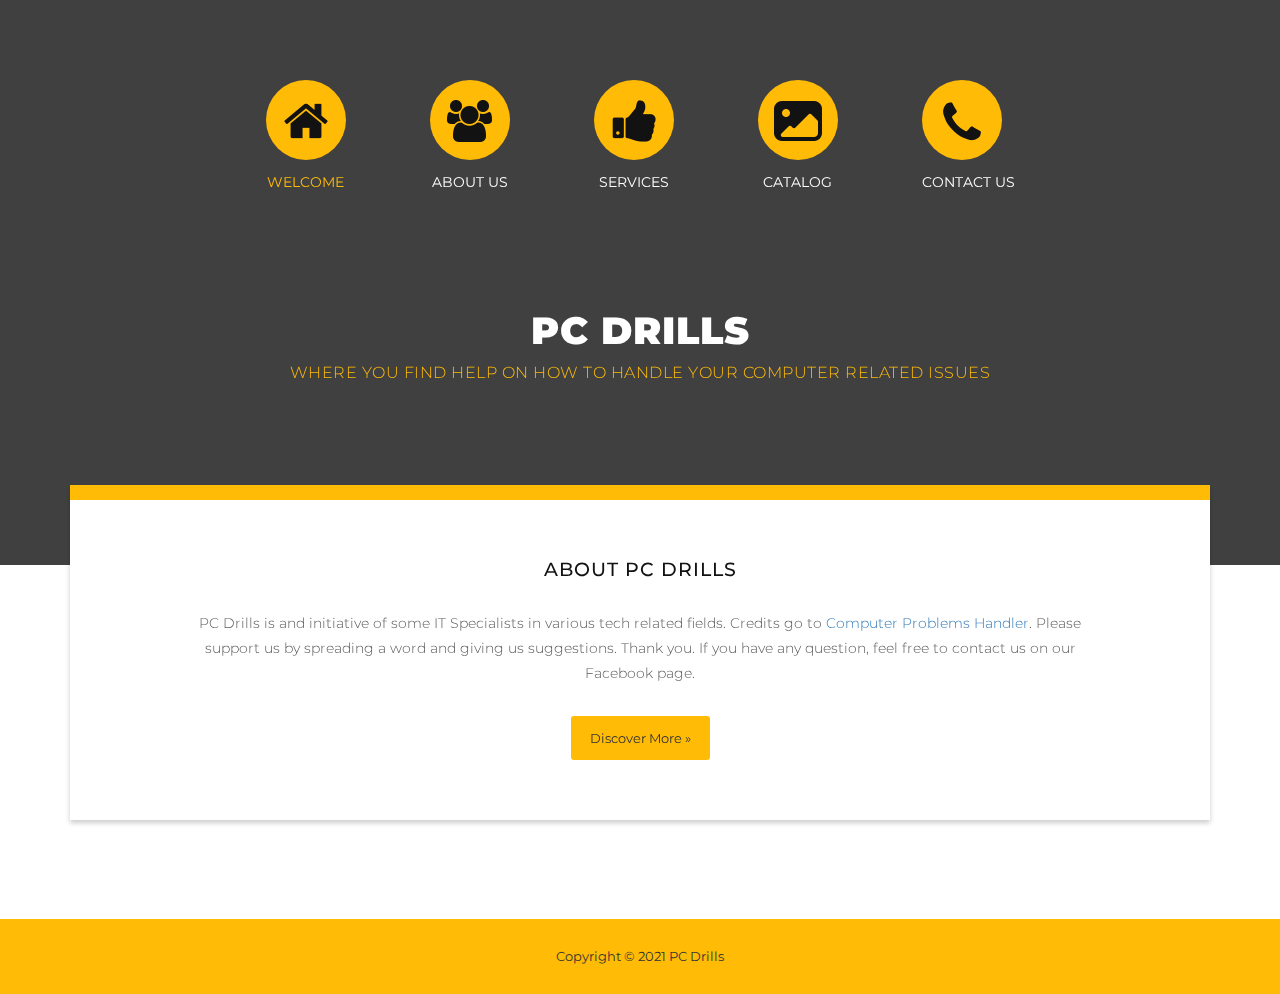
==== index.html @ f766d8f6 "Update index.html" ====
<!doctype html>
<!--[if lt IE 7]>      <html class="no-js lt-ie9 lt-ie8 lt-ie7" lang=""> <![endif]-->
<!--[if IE 7]>         <html class="no-js lt-ie9 lt-ie8" lang=""> <![endif]-->
<!--[if IE 8]>         <html class="no-js lt-ie9" lang=""> <![endif]-->
<!--[if gt IE 8]><!--> <html class="no-js" lang=""> <!--<![endif]-->
    <head>
        <meta charset="utf-8">
        <meta http-equiv="X-UA-Compatible" content="IE=edge,chrome=1">
        <title>PC Drills</title>
<!--
Newline Template
https://templatemo.com/tm-503-newline
-->
        <meta name="description" content="">
        <meta name="viewport" content="width=device-width, initial-scale=1">

        <!--Added meta tags for social media-->
        <meta propert="og:title" content="Handle your computer problems with ease">
        <meta property="og:url" content="http://www.pcdrills.xyz">
        <meta property="og:type" content="website">
        <meta property="og:description" content="Where you find help on how to handle your computer related issues">
        <meta property="og:image" content="http://www.pcdrills.github.io/img/logo"> 


        <link rel="apple-touch-icon" href="apple-touch-icon.png">

        <link rel="stylesheet" href="css/bootstrap.min.css">
        <link rel="stylesheet" href="css/bootstrap-theme.min.css">
        <link rel="stylesheet" href="css/fontAwesome.css">
        <link rel="stylesheet" href="css/templatemo-style.css">

        <link href="https://fonts.googleapis.com/css?family=Montserrat:100,200,300,400,500,600,700,800,900" rel="stylesheet">

        <script src="js/vendor/modernizr-2.8.3-respond-1.4.2.min.js"></script>
    </head>
    <body>

        <div class="overlay"></div>
        <section class="top-part">
          <video controls autoplay loop>
            <source src="videos/video.mp4" type="video/mp4">
            <source src="videos/video.ogg" type="video/ogg">
          Your browser does not support the video tag.
          </video>
        </section>
        
        <section class="cd-hero">

          <div class="cd-slider-nav">
            <nav>
              <span class="cd-marker item-1"></span>
              <ul>
                <li class="selected"><a href="#0"><div class="image-icon"><img src="img/home-icon.png"></div><h6>Welcome</h6></a></li>
                <li><a href="#0"><div class="image-icon"><img src="img/about-icon.png"></div><h6>About Us</h6></a></li>
                <li><a href="#0"><div class="image-icon"><img src="img/featured-icon.png"></div><h6>Services</h6></a></li>
                <li><a href="#0"><div class="image-icon"><img src="img/projects-icon.png"></div><h6>Catalog</h6></a></li>
                <li><a href="#0"><div class="image-icon"><img src="img/contact-icon.png"></div><h6>Contact Us</h6></a></li>
              </ul>
            </nav> 
          </div> <!-- .cd-slider-nav -->

          <ul class="cd-hero-slider">

            <li class="selected">
              <div class="heading">
                <h1>PC Drills</h1>
                <span>Where you find help on how to handle your Computer related issues</span>
              </div>
              <div class="cd-full-width first-slide">
                <div class="container">
                  <div class="row">
                        <!--  <div class="col-md-4 center-image">
                            <img src="img/pcdrills-logo.png">
                          </div>-->
                    <div class="col-md-12">
                      <div class="content first-content">
                        
                        <h4>About PC Drills</h4>
                        <p>PC Drills is and initiative of some IT Specialists in various tech related fields. Credits go to <a href="https://facebook.com/groups/computerproblemshandler" target="_blank">Computer Problems Handler</a>. Please support us by spreading a word and giving us suggestions. Thank you. If you have any question, feel free to contact us on our Facebook page. </p>
                        <div class="primary-button">
                          <a href="https://facebook.com/pcdrillsofficial" target="_blank">Discover More &raquo;</a>
                        </div>
                      </div>
                    </div>
                  </div>                  
                </div>
              </div>
            </li>

            <li>
              <div class="heading">
                <h1>About Us</h1>
                <span>Get More Info About Our Agency</span> 
              </div>
              <div class="cd-half-width second-slide">   
                <div class="container">
                  <div class="row">
                    <div class="col-md-12">
                      <div class="content second-content">
                        <div class="row">
                          <div class="col-md-7 left-image">
                            <img src="img/left-about-image.jpg">
                          </div>
                          <div class="col-md-5">
                            <div class="right-about-text">
                              <h4>Who we are?</h4>
                              <p>PC Drills is a group of computer engineers, with various levels of competence, ready to deliver to your IT services, right at your door steps. You don't have to travel or move out just to get your computer repaired. You don't have to wait days because you devices aren't permitting you to work normally. At PC Drills, That's not more something you should worry about. You leave it to us.</p>
                              <div class="primary-button">
                                <a href="#">Discover More</a>
                              </div>
                            </div>
                          </div>
                        </div>
                        <div class="row">
                          <div class="col-md-7">
                            <div class="left-about-text">
                              <h4>What we do?</h4>
                              <p>We deliver IT services to you at your door steps. Order a maintenance service just as you order an item on an e-commerce site. As simple as that. All you have to do is get in touch. </p>
                              <p>We deliver services through the country, at your Home, Office, School, Resturants, etc</p>
                              <div class="primary-button">
                                <a href="#">Discover More</a>
                              </div>
                            </div>
                          </div>
                          <div class="col-md-5 right-image">
                            <img src="img/right-about-image.jpg">
                          </div>
                        </div>
                      </div>
                    </div>
                  </div>                  
                </div>
              </div>
            </li>

            <li>
              <div class="heading">
                <h1>Services</h1>
                <span>We handle new issues every week</span> 
              </div>
              <div class="cd-half-width third-slide">
                <div class="container">
                  <div class="row">
                    <div class="col-md-12">
                      <div class="content third-content">
                        <div class="row">
                          <div class="col-md-7 left-image">
                            <img src="img/left-feature-image.png">
                          </div>
                          <div class="col-md-5">
                            <div class="right-feature-text">
                              <h4>Featured Services: <em>PC Drills</em></h4>
                              <p>Here are some of the main services we offer.</p>
                              <div class="feature-list">
                                <ul>
                                  <p>- Computer Maintenance</p>
                                  <p>- Printer maintenance</p>
                                  <p>- Data Recovery</p>
                                  <p>- Networking</p>
                                  <p>- IT Consulting</p>
                                </ul>
                              </div>
                              <div class="primary-button">
                                <a href="#">Discover More &raquo;</a>
                              </div>
                            </div>
                          </div>
                        </div>
                             
                      </div>
                    </div>
                  </div> 
                </div>
                  
                   <!--Services under the featured services slide-->
                          <div class="container ">
                            <div class="row">
                              <div class="col-md-12">
                                <div class="thumbnail col-md-4">
                                  <a href="img/services/pc-setup.jpg" data-lightbox="image-2">
                                    <img src="img/services/pc-setup.jpg" alt="" sizes="" srcset="" class="img-responsive">
                                  </a>
                                  <div class="caption">
                                    <h2>PC SETUP</h2>
                                    <p>With PC Drills, we do more than just plug in your computer, a PC Drills tch will setup your new system so you can start off your new computer with efficiency and security. Our PC Drills techs can run all necessary updates, set up free antivirus software, create accounts, and give you a personal tour of your operating system...[-]</p>
                                  </div>
                                </div>
                                <div class="thumbnail col-md-4">
                                    <a href="img/services/data-transfer.jpg" data-lightbox="image-2">
                                      <img src="img/services/data-transfer.jpg" alt="" srcset="" class="img-responsive">
                                    </a>
                                    <div class="caption">
                                      <h2>DATA TRANSFER</h2>
                                      <p>Moving to a new PC or Mac is an exciting time but your documents, music and pictures won't magically appear on your new system. Don't worry PC Drills can transfer your existing files from your old computer with a still working hard drive. At this point, we can help organize your files in their correct corresponding locations...[-]</p>
                                    </div>
                                </div>
                                <div class="thumbnail col-md-4">
                                  <a href="img/services/software-installation.jpg" data-lightbox="image-2">
                                    <img src="img/services/software-installation.jpg" alt="" class="img-responsive">
                                  </a>
                                  <div class="caption">
                                    <h2>SOFTWARE INSTALLATION</h2>
                                    <p>PC Drills can upgrade your existing Operating System or install a fresh new copy, we can also install, and configure your favourite applications and make sure to import your settings from previous versions if needed...[-]</p>
                                  </div>
                                </div>
                                </div>
                                <div class="col-md-12">
                                <div class="thumbnail col-md-4">
                                  <a href="img/services/troubleshooting.jpg" data-lightbox="image-2">
                                    <img src="img/services/troubleshooting.jpg" alt="" class="img-responsive">
                                  </a>
                                  <div class="caption">
                                    <h2>TROUBLESHOOTING</h2>
                                    <p>Are you receiving Hardware or Software errors? Does you Operating System not boot up? PC Drills can Troubleshoot and diagnose you system's problems and have you back to normal in no time from the comfort of your home or office...[-]</p>
                                  </div>
                                </div>
                                <div class="thumbnail col-md-4">
                                  <a href="img/services/wireless-networ-setup.jpg" data-lightbox="image-2">
                                    <img src="img/services/wireless-networ-setup.jpg" alt="" class="img-responsive">
                                  </a>
                                  <div class="caption">
                                    <h2>WIRELESS NETWORK SETUP</h2>
                                    <p>PC Drills offers a verity of Network Solutions including Wireless Network Setups for your home and Wired Network Setups for small to medium-sized companies. We also offer emergency service prices just in case your Network goes down in the middle of your workday...[-]</p>
                                  </div>
                                </div>
                                <div class="thumbnail col-md-4">
                                  <a href="img/services/installation and upgrades.jpg" data-lightbox="image-2">
                                    <img src="img/services/installation and upgrades.jpg" alt="" class="img-responsive">
                                  </a>
                                  <div class="caption">
                                    <h2>INSTALLATION AND UPGRADES</h2>
                                    <p>Upgrading your existing computer's hardware can increase performance and even extend the life of your system. If you are experiencing slow application use, upgrading your system memory could allow you the multitasking power you've been looking for...[-]</p>
                                  </div>
                                </div>
                                
                              </div>
                            </div>
                          </div>
<!--
                          <div class="container cd-half-width">
                            <div class="row">
                                  <div class="col-md-12">
                                    <div class="row well">
                                      <div class="col-md-4 project-item well">
                                        <a href="img/services/pc-setup.jpg" data-lightbox="image-2"><img src="img/services/pc-setup.jpg" alt="" sizes="" srcset="" class="img-responsive"></a>
                                      </div>
                                      <div class="col-md-4 project-item well">
                                        <a href="img/services/data-transfer.jpg" data-lightbox="image-2"><img src="img/services/data-transfer.jpg" alt="" srcset="" class="img-responsive"></a>
                                      </div>
                                      <div class="col-md-4 project-item well">
                                        <a href="img/services/software-installation.jpg" data-lightbox="image-2"><img src="img/services/software-installation.jpg" alt="" class="img-responsive"></a>
                                      </div>
                                    </div>
                                  </div>
                            </div>
                          </div>
-->
                              <!--End of Services under the featured services slide-->
                
              </div>
            </li>

            <li>
              <div class="heading">
                <h1>Photos</h1>
                <span>Here you can see rather than read</span> 
              </div>
              <div class="cd-half-width fourth-slide">
                <div class="container">
                  <div class="row">
                    <div class="col-md-12">
                      <div class="content fourth-content">
                        <div class="row">
                          <div class="col-md-3 project-item">
                            <a href="img/service-photos/lenovo-thinkbook-on-repair-without-hdd.jpg" data-lightbox="image-1"><img src="img/service-photos/lenovo-thinkbook-on-repair-without-hdd.jpg"></a>
                          </div>
                          <div class="col-md-3 project-item">
                            <a href="img/service-photos/lenovo-thinkbook-on-repair-with-hdd.jpg" data-lightbox="image-1"><img src="img/service-photos/lenovo-thinkbook-on-repair-with-hdd.jpg"></a>
                          </div>
                          <div class="col-md-3 project-item">
                            <a href="img/service-photos/lenovo-thinkbook-after-repair.jpg" data-lightbox="image-1"><img src="img/service-photos/lenovo-thinkbook-after-repair.jpg"></a>
                          </div>
                          <div class="col-md-3 project-item">
                            <a href="img/service-photos/ram-1.jpg" data-lightbox="image-1"><img src="img/service-photos/ram-1.jpg"></a>
                          </div>
                          <div class="col-md-3 project-item">
                            <a href="img/service-photos/bios-update-1.jpg" data-lightbox="image-1"><img src="img/service-photos/bios-update-1.jpg"></a>
                          </div>
                          <div class="col-md-3 project-item">
                            <a href="img/service-photos/system-hardware-check.jpg" data-lightbox="image-1"><img src="img/service-photos/system-hardware-check.jpg"></a>
                          </div>
                          <div class="col-md-3 project-item">
                            <a href="img/service-photos/windows-installation-1.jpg" data-lightbox="image-1"><img src="img/service-photos/windows-installation-1.jpg"></a>
                          </div>
                          <div class="col-md-3 project-item">
                            <a href="img/service-photos/screen-test-1.jpg" data-lightbox="image-1"><img src="img/service-photos/screen-test-1.jpg"></a>
                          </div>
                        </div>
                      </div>
                    </div>
                  </div>                  
                </div>
              </div>
            </li>

            <li>
              <div class="heading">
                <h1>Contact us</h1>
                <span>You'll be responded within 48 hrs</span> 
              </div>
              <div class="cd-half-width fivth-slide">
                <div class="container">
                  <div class="row">
                    <div class="col-md-12">
                      <div class="content fivth-content">
                        <div class="row">
                          <div class="col-md-4">
                            <div class="left-info">
                              <p>To contact us, all you have to do is use any one of the convenient media you can. We do our best to respond promptly.
                              <p>We deliver services through out the country, for foreign places, we can only offer remote help</p>
                              <br><br>
                              <em>Douala<br>CMR</em>
                              <p>Get in touch -></p>
                              </p>
                              <ul class="social-icons">
                                <i><a href="https://facebook.com/pcdrillsofficial"><i class="fa fa-facebook"></i></a></i>
                                <i><a href="https://twitter.com/pc_drills"><i class="fa fa-twitter"></i></a></i>
                                <i><a href="https://youtube.com/c/pcdrills"><i class="fa fa-youtube"></i></a></i>
                                <i><a href="https://wa.me/237690782562"><i class="fa fa-whatsapp"></i></a></i>
                                
                                <!--<i><a href="#"><i class="fa fa-linkedin"></i></a></i>
                                <i><a href="#"><i class="fa fa-rss"></i></a></i>
                                <i><a href="#"><i class="fa fa-behance"></i></a></i>-->
                              </ul>
                            </div>
                          </div>
                          <div class="col-md-8">
                            <div class="row">
                              <form id="contact" action="http://107.173.159.178/sendmail.php" method="post">
                                <div class="col-md-6">
                                  <fieldset>
                                    <input name="name" type="text" class="form-control" id="name" placeholder="Your Name" required="">
                                  </fieldset>
                                </div>
                                <div class="col-md-6">
                                  <fieldset>
                                    <input name="email" type="email" class="form-control" id="email" placeholder="Email" required="">
                                  </fieldset>
                                </div>
                                <div class="col-md-12">
                                  <fieldset>
                                    <textarea name="message" rows="6" class="form-control" id="message" placeholder="Message" required=""></textarea>
                                  </fieldset>
                                </div>
                                <div class="col-md-12">
                                  <fieldset>
                                    <button type="submit" id="form-submit" class="btn">Send Message</button>
                                  </fieldset>
                                </div>
                              </form>
                            </div>
                          </div>
                        </div>
                      </div>
                    </div>
                  </div>                  
                </div>
              </div>
            </li>
          </ul> <!-- .cd-hero-slider -->
        </section> <!-- .cd-hero -->


        <footer>
          <p>Copyright &copy; 2021 PC Drills
                                
        <!--	| Designed by <em>Template Mo</em></p>-->
        </footer>
    
        <script src="//ajax.googleapis.com/ajax/libs/jquery/1.11.2/jquery.min.js"></script>
        <script>window.jQuery || document.write('<script src="js/vendor/jquery-1.11.2.min.js"><\/script>')</script>

        <script src="js/vendor/bootstrap.min.js"></script>
        <script src="js/plugins.js"></script>
        <script src="js/main.js"></script>

    </body>
</html>
---- css/templatemo-style.css ----
/* 

Newline Template

https://templatemo.com/tm-503-newline

*/

body {
	font-family: 'Montserrat', sans-serif;
}

p {
  font-size: 14px;
  color: #5a5a5a;
  font-weight: 300;
  line-height: 25px;
}

video { 
    position: fixed;
    top: 50%;
    left: 50%;
    min-width: 100%;
    min-height: 100%;
    width: auto;
    height: auto;
    z-index: -100;
    transform: translateX(-50%) translateY(-50%);
    background-size: cover;
    transition: 1s opacity;
}

video::-webkit-media-controls {
    display:none !important;
}

.overlay {
  position: absolute;
  top: 0;
  left: 0;
  width: 100%;
  height: 100%;
  z-index: 1;
  background-color: rgba(0,0,0,0.75); /*dim the background*/
}

.primary-button a {
  display: inline-block;
  background-color: #ffbb05;
  color: #343434;
  font-size: 13px;
  padding: 12px 18px;
  border-radius: 3px;
  text-decoration: none;
  border: 1px solid transparent;
}

.primary-button a:hover {
  background-color: transparent;
  border: 1px solid #ffbb05;
  -moz-transition: all 0.2s linear;
  -o-transition: all 0.2s linear;
  -webkit-transition: all 0.2s linear;
}

.cd-hero {
  z-index: 2;
  position: relative;
  -webkit-font-smoothing: antialiased;
  -moz-osx-font-smoothing: grayscale;
}

.cd-hero-slider {
  position: relative;
  overflow: hidden;
  margin: 0;
  padding: 0;
  list-style: none;
}
.cd-hero-slider li {
  position: absolute;
  top: 0;
  left: 0;
  width: 100%;
  -webkit-transform: translateX(100%);
  -moz-transform: translateX(100%);
  -ms-transform: translateX(100%);
  -o-transform: translateX(100%);
  transform: translateX(100%);
}
.cd-hero-slider li.selected {
  /* this is the visible slide */
  position: relative;
  -webkit-transform: translateX(0);
  -moz-transform: translateX(0);
  -ms-transform: translateX(0);
  -o-transform: translateX(0);
  transform: translateX(0);
}
.cd-hero-slider li.move-left {
  /* slide hidden on the left */
  -webkit-transform: translateX(-100%);
  -moz-transform: translateX(-100%);
  -ms-transform: translateX(-100%);
  -o-transform: translateX(-100%);
  transform: translateX(-100%);
}
.cd-hero-slider li.is-moving, .cd-hero-slider li.selected {
  /* the is-moving class is assigned to the slide which is moving outside the viewport */
  -webkit-transition: -webkit-transform 0.5s;
  -moz-transition: -moz-transform 0.5s;
  transition: transform 0.5s;
}
@media only screen and (min-width: 768px) {
  .cd-hero-slider {
  }
}
@media only screen and (min-width: 1170px) {
  .cd-hero-slider {
  }
}

.cd-slider-nav {
  text-align: center;
}

.cd-slider-nav ul {
  padding: 0;
  margin: 0;
}

.cd-slider-nav ul li {
  display: inline-block;
  margin: 80px 40px;
}

.cd-slider-nav ul li a {
  text-decoration: none;
}

.cd-slider-nav ul li h6 {
  font-size: 14px;
  text-transform: uppercase;
  text-align: center;
  font-weight: 400;
  color: #fff;
  margin-top: 15px;
}

.cd-slider-nav ul .selected h6 {
  color: #ffbb05;
  text-decoration: none;
}

.cd-slider-nav .image-icon {
  margin: 0 auto;
  margin-bottom: 15px;
  display: block;
  width: 80px;
  height: 80px;
  line-height: 80px;
  border-radius: 50%;
  text-align: center;
  margin: 0px;
  padding: 0px;
  background-color: #ffbb05;
}

.cd-slider-nav .image-icon:hover {
  background-color: #fff;
  -moz-transition: all 0.2s linear;
  -o-transition: all 0.2s linear;
  -webkit-transition: all 0.2s linear;
}

.content {
  margin-bottom: 100px;
  margin-top: -80px;
  background-color: #fff;
  border-top: 15px solid #ffbb05;
  box-shadow: 0px 3px 5px rgba(0, 0, 0, 0.2);
}


/*
=====================
----- TOP PART ------
=====================
*/

.top-part img {
  width: 100%;
  background-size: cover;
  position: absolute;
  overflow: hidden;
  top:0;
  left: 0;
}


/*
=======================
----- FIRST SLIDE -----
=======================
*/

.first-slide {
  text-align: center;
}

.first-slide {
  background-color: #fff;
  width: 100%;
}

.heading {
  text-align: center;
  margin-bottom: 180px;
}

.heading h1 {
  margin-top: 30px;
  font-size: 38px;
  text-transform: uppercase;
  color: #fff;
  font-weight: 900;
  letter-spacing: 1px;
}

.heading span {
  font-size: 16px;
  text-transform: uppercase;
  color: #ffbb05;
  font-weight: 300;
  letter-spacing: 0.5px;
}

.first-content h4 {
  font-size: 19px;
  text-transform: uppercase;
  color: #121212;
  letter-spacing: 1px;
  margin-top: 0px;
  margin-bottom: 30px;
}

.first-content {
  padding: 60px 0px;
}

.first-content p {
  margin: 0px 120px;
}

.first-content .primary-button {
  margin-top: 30px;
}



/*
=======================
----- SECOND SLIDE ----
=======================
*/

.second-slide {
  text-align: center;
  background-color: #fff;
  width: 100%;
}

.second-slide .heading h1 {
  margin-top: 30px;
  font-size: 38px;
  text-transform: uppercase;
  color: #fff;
  font-weight: 900;
  letter-spacing: 1px;
}

.second-slide .heading span {
  font-size: 16px;
  text-transform: uppercase;
  color: #ffbb05;
  font-weight: 300;
  letter-spacing: 0.5px;
}

.second-slide img {
  width: 100%;
  overflow: hidden;
}

.second-slide .left-image {
  padding-right: 0px!important;
}

.second-slide .right-image {
  padding-left: 0px!important;
}

.second-slide .right-about-text {
  text-align: left;
  margin-left: 15px;
  margin-right: 30px;
}

.second-slide .right-about-text h4 {
  font-size: 19px;
  color: #121212;
  text-transform: uppercase;
  letter-spacing: 1px;
  margin-top: 30px;
  margin-bottom: 25px;
}

.second-slide .right-about-text .primary-button {
  margin-top: 25px;
}

.second-slide .left-about-text {
  text-align: left;
  margin-left: 15px;
  margin-left: 30px;
}

.second-slide .left-about-text h4 {
  font-size: 19px;
  color: #121212;
  text-transform: uppercase;
  letter-spacing: 1px;
  margin-top: 30px;
  margin-bottom: 25px;
}

.second-slide .left-about-text .primary-button {
  margin-top: 25px;
}



/*
=======================
----- THIRD SLIDE -----
=======================
*/

.third-slide {
  text-align: center;
  background-color: #fff;
  width: 100%;
}

.third-slide .heading h1 {
  margin-top: 30px;
  font-size: 38px;
  text-transform: uppercase;
  color: #fff;
  font-weight: 900;
  letter-spacing: 1px;
}

.third-slide .heading span {
  font-size: 16px;
  text-transform: uppercase;
  color: #ffbb05;
  font-weight: 300;
  letter-spacing: 0.5px;
}

.third-slide .feature-list ul {
  padding: 0;
  margin: 0;
}

.third-slide .feature-list ul li {
  display: block;
}

.third-content {
  padding: 30px;
}

.third-content .left-image img {
  width: 100%;
  overflow: hidden;
}

.third-content .right-feature-text h4 {
  font-size: 19px;
  color: #121212;
  text-transform: uppercase;
  letter-spacing: 1px;
  margin-top: 30px;
  margin-bottom: 30px;
}

.third-content .right-feature-text h4 em {
  font-style: normal;
  font-weight: 700;
  color: #ffbb05;
}

.third-content .feature-list {
  margin-top: 20px;
}

.third-content .feature-list p {
  font-weight: 400;
}

.third-content .right-feature-text {
  text-align: left;
  margin: 0px 15px 0px 15px;
}

.third-content .right-feature-text .primary-button {
  margin-top: 30px;
}


/*
=======================
----- FOURTH SLIDE ----
=======================
*/

.fourth-slide {
  text-align: center;
  background-color: #fff;
  width: 100%;
}

.fourth-slide .heading h1 {
  margin-top: 30px;
  font-size: 38px;
  text-transform: uppercase;
  color: #fff;
  font-weight: 900;
  letter-spacing: 1px;
}

.fourth-slide .heading span {
  font-size: 16px;
  text-transform: uppercase;
  color: #ffbb05;
  font-weight: 300;
  letter-spacing: 0.5px;
}

.fourth-content {
  padding: 15px 30px;
}

.fourth-content .project-item {
  margin: 15px 0px;
}

.fourth-content img {
  width: 100%;
  overflow: hidden;
}


/*
=======================
----- FOURTH SLIDE ----
=======================
*/

.fivth-slide {
  text-align: center;
  background-color: #fff;
  width: 100%;
}

.fivth-slide .heading h1 {
  margin-top: 30px;
  font-size: 38px;
  text-transform: uppercase;
  color: #fff;
  font-weight: 900;
  letter-spacing: 1px;
}

.fivth-slide .heading span {
  font-size: 16px;
  text-transform: uppercase;
  color: #ffbb05;
  font-weight: 300;
  letter-spacing: 0.5px;
}

.fivth-content {
  padding: 30px;
  text-align: left;
}

.fivth-content .left-info em {
  font-weight: 500;
}

.fivth-content .left-info .social-icons {
  margin-top: 60px;
}

.fivth-content .left-info ul {
  padding: 0;
  margin: 0;
}

.fivth-content .left-info i {
  margin-right: 10px;
  color: #fff;
  font-size: 15px;
  width: 34px;
  height: 34px;
  background-color: #cdcdcd;
  display: inline-block;
  border-radius: 50%;
  text-align: center;
  line-height: 34px;
}

.fivth-content .left-info i:hover {
  background-color: #ffbb05;
  -moz-transition: all 0.3s linear;
  -o-transition: all 0.3s linear;
  -webkit-transition: all 0.3s linear;
}

.fivth-content input {
  margin-bottom: 20px;
  padding-left: 15px;
  max-width: 100%;
  height: 40px;
  display: inline-block;
  line-height: 40px;
  font-size: 13px;
  color: #aaa;
  background-color: #f4f4f4;
  border: none;
  outline: none;
  border-radius: 0;
  box-shadow: none;
}

.fivth-content input:focus {
  outline: none!important;
  box-shadow: none;
}

.fivth-content textarea {
  margin-bottom: 20px;
  padding-left: 15px;
  width: 100%;
  max-width: 100%;
  max-height: 180px;
  height: 140px;
  display: inline-block;
  line-height: 40px;
  font-size: 13px;
  color: #aaa;
  background-color: #f4f4f4;
  border: none;
  outline: none!important;
  border-radius: 0;
  box-shadow: none;
}

.fivth-content textarea:focus {
  outline: none!important;
  box-shadow: none;
}

.fivth-content button {
  display: inline-block;
  background-color: #ffbb05;
  color: #343434;
  font-size: 13px;
  padding: 12px 18px;
  border-radius: 3px;
  text-decoration: none;
  outline: none;
  margin-bottom: 0px;
}

.fivth-content button:hover {
  background-color: transparent;
  border: 1px solid #ffbb05;
  -moz-transition: all 0.2s linear;
  -o-transition: all 0.2s linear;
  -webkit-transition: all 0.2s linear;
}



/*
=======================
---- FOOTER STYLE -----
=======================
*/

footer {
  background-color: #ffbb05;
  position: relative;
  width: 100%;
  bottom: 0;
  z-index: 2;
  margin-top: -1px;
}

footer p {
  font-size: 13px;
  color: #343434;
  margin: 0px;
  padding: 25px 0px;
  text-align: center;
  font-weight: 400;
}

footer p em {
  font-style: normal;
  font-weight: 500;
}

footer a {
	color: #343434;
}

/*
========================================
---------- RESPONSIVE STYLE ------------
========================================
*/

@media (max-width: 850px){
  .cd-slider-nav ul li h6 {
    font-size: 13px;
    text-transform: uppercase;
    text-align: center;
    font-weight: 400;
    color: #fff;
    margin-top: 15px;
    display: none;
  }

  .cd-slider-nav .image-icon img {
    width: 25px;
  }

  .cd-slider-nav ul .selected img {
    border-bottom: 3px solid #fff;
    padding-bottom: 10px;
    -moz-transition: all 0.2s linear;
    -o-transition: all 0.2s linear;
    -webkit-transition: all 0.2s linear;
  }

  .cd-slider-nav .image-icon {
    width: 0px;
    height: 0px;
    line-height: 40px;
    margin: 0 auto;
  }

  .cd-slider-nav {
    background-color: #ffbb05;
    width: 100%;
    height: 80px;
    line-height: 80px;
    margin: 0 auto;
    text-align: center!important;
  }

  .cd-slider-nav ul {
    padding: 0;
    margin: 0;
    text-align: center!important;
  }

  .cd-slider-nav ul li {
    display: inline-block;
    margin-top: 0px;
    margin-left: 15px;
  }

  .heading h1 {
    margin-top: 60px;
    font-size: 24px;
    font-weight: 700;
    letter-spacing: 0px;
  }

  .heading span {
    font-size: 13px;
    letter-spacing: px;
  }

  .content {
    margin-bottom: 100px;
    margin-top: -100px;
    background-color: #fff;
    border-top: 15px solid #ffbb05;
    box-shadow: 0px 3px 5px rgba(0, 0, 0, 0.2);
  }

  .first-content h4 {
    margin-left: 15px;
    margin-right: 15px; 
  }

  .first-content p {
    margin: 0px 30px;
  }

  .second-slide .left-image {
    padding-right: 15px!important;
  }

  .second-slide .right-image {
    padding-left: 15px!important;
  }

  .second-slide .right-about-text {
    text-align: left;
    margin-left: 15px;
    margin-left: 30px;
  }

  .second-slide .left-about-text {
    text-align: left;
    margin-left: 0px;
    margin-left: 30px;
    margin-bottom: 30px;
  }

  .fivth-content .left-info .social-icons {
    margin-top: 30px;
    margin-bottom: 60px;
  }

}


/*
========================================
----------- LIGHT BOX STYLE ------------
========================================
*/

/* Preload images */
body:after {
  content: url(../img/close.png) url(../img/loading.gif) url(../img/prev.png) url(../img/next.png);
  display: none;
}

body.lb-disable-scrolling {
  overflow: hidden;
}

.lightboxOverlay {
  position: absolute;
  top: 0;
  left: 0;
  z-index: 9999;
  background-color: black;
  filter: progid:DXImageTransform.Microsoft.Alpha(Opacity=80);
  opacity: 0.8;
  display: none;
}

.lightbox {
  position: absolute;
  margin-top: 5%;
  left: 0;
  width: 100%;
  z-index: 10000;
  text-align: center;
  line-height: 0;
  font-weight: normal;
}

.lightbox .lb-image {
  display: block;
  height: auto;
  max-width: inherit;
  max-height: none;
  border-radius: 3px;

  /* Image border */
  border: 4px solid white;
}

.lightbox a img {
  border: none;
}

.lb-outerContainer {
  position: relative;
  *zoom: 1;
  width: 250px;
  height: 250px;
  margin: 0 auto;
  border-radius: 4px;

  /* Background color behind image.
     This is visible during transitions. */
  background-color: white;
}

.lb-outerContainer:after {
  content: "";
  display: table;
  clear: both;
}

.lb-loader {
  position: absolute;
  top: 43%;
  left: 0;
  height: 25%;
  width: 100%;
  text-align: center;
  line-height: 0;
}

.lb-cancel {
  display: block;
  width: 32px;
  height: 32px;
  margin: 0 auto;
  background: url(../img/loading.gif) no-repeat;
}

.lb-nav {
  position: absolute;
  top: 0;
  left: 0;
  height: 100%;
  width: 100%;
  z-index: 10;
}

.lb-container > .nav {
  left: 0;
}

.lb-nav a {
  outline: none;
  background-image: url('[data-uri]');
}

.lb-prev, .lb-next {
  height: 100%;
  cursor: pointer;
  display: block;
}

.lb-nav a.lb-prev {
  width: 34%;
  left: 0;
  float: left;
  background: url(../img/prev.png) left 48% no-repeat;
  filter: progid:DXImageTransform.Microsoft.Alpha(Opacity=0);
  opacity: 0;
  -webkit-transition: opacity 0.6s;
  -moz-transition: opacity 0.6s;
  -o-transition: opacity 0.6s;
  transition: opacity 0.6s;
}

.lb-nav a.lb-prev:hover {
  filter: progid:DXImageTransform.Microsoft.Alpha(Opacity=100);
  opacity: 1;
}

.lb-nav a.lb-next {
  width: 64%;
  right: 0;
  float: right;
  background: url(../img/next.png) right 48% no-repeat;
  filter: progid:DXImageTransform.Microsoft.Alpha(Opacity=0);
  opacity: 0;
  -webkit-transition: opacity 0.6s;
  -moz-transition: opacity 0.6s;
  -o-transition: opacity 0.6s;
  transition: opacity 0.6s;
}

.lb-nav a.lb-next:hover {
  filter: progid:DXImageTransform.Microsoft.Alpha(Opacity=100);
  opacity: 1;
}

.lb-dataContainer {
  margin: 0 auto;
  padding-top: 5px;
  *zoom: 1;
  width: 100%;
  -moz-border-radius-bottomleft: 4px;
  -webkit-border-bottom-left-radius: 4px;
  border-bottom-left-radius: 4px;
  -moz-border-radius-bottomright: 4px;
  -webkit-border-bottom-right-radius: 4px;
  border-bottom-right-radius: 4px;
}

.lb-dataContainer:after {
  content: "";
  display: table;
  clear: both;
}

.lb-data {
  padding: 0 4px;
  color: #ccc;
}

.lb-data .lb-details {
  width: 85%;
  float: left;
  text-align: left;
  line-height: 1.1em;
}

.lb-data .lb-caption {
  font-size: 13px;
  font-weight: bold;
  line-height: 1em;
}

.lb-data .lb-caption a {
  color: #4ae;
}

.lb-data .lb-number {
  display: block;
  clear: left;
  padding-bottom: 1em;
  font-size: 12px;
  color: #999999;
}

.lb-data .lb-close {
  display: block;
  float: right;
  width: 30px;
  height: 30px;
  background: url(../img/close.png) top right no-repeat;
  text-align: right;
  outline: none;
  filter: progid:DXImageTransform.Microsoft.Alpha(Opacity=70);
  opacity: 0.7;
  -webkit-transition: opacity 0.2s;
  -moz-transition: opacity 0.2s;
  -o-transition: opacity 0.2s;
  transition: opacity 0.2s;
}

.lb-data .lb-close:hover {
  cursor: pointer;
  filter: progid:DXImageTransform.Microsoft.Alpha(Opacity=100);
  opacity: 1;
}
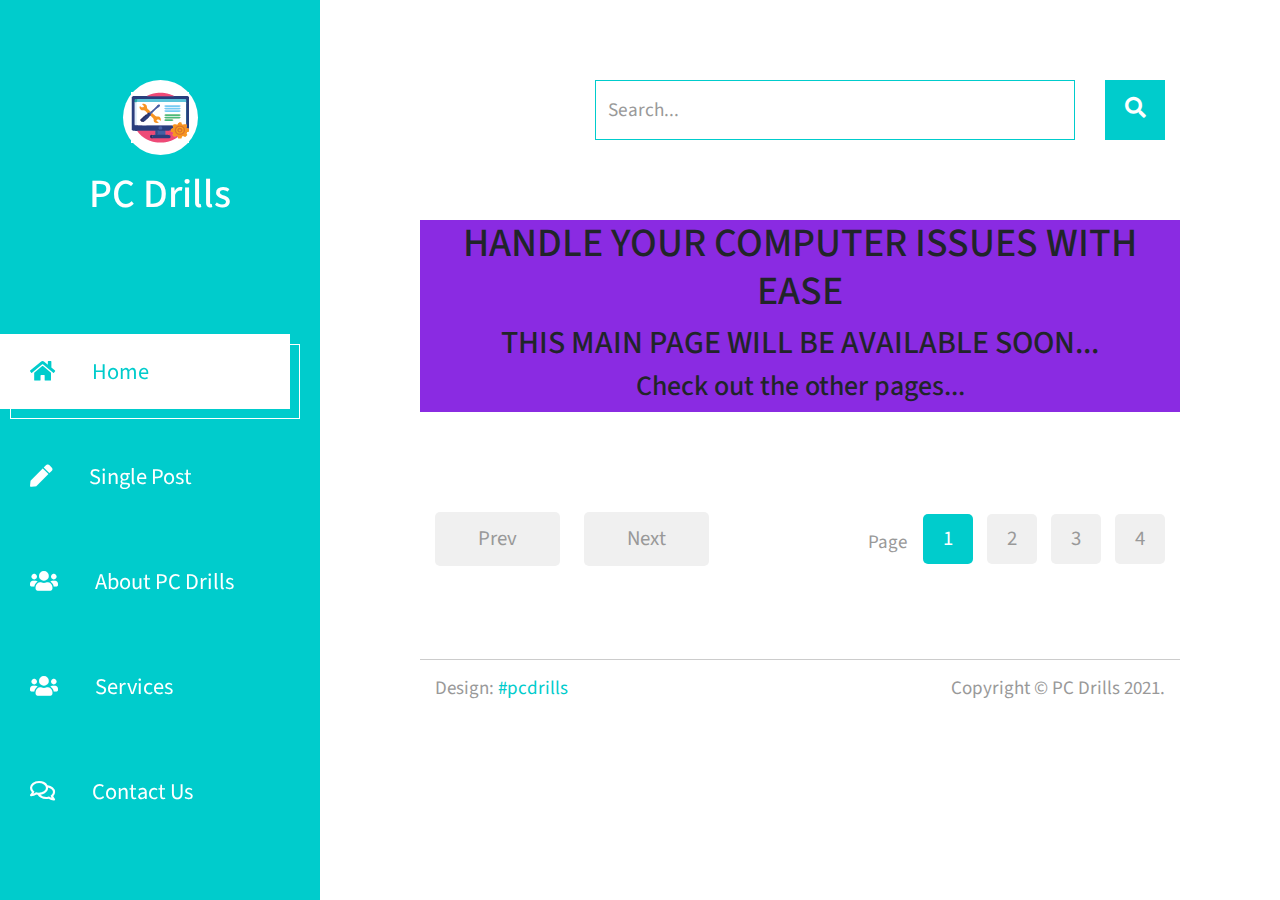
==== commit 0924172f: "Add files via upload" ====
--- a/index.html
+++ b/index.html
@@ -1,388 +1,274 @@
-<!doctype html>
-<!--[if lt IE 7]>      <html class="no-js lt-ie9 lt-ie8 lt-ie7" lang=""> <![endif]-->
-<!--[if IE 7]>         <html class="no-js lt-ie9 lt-ie8" lang=""> <![endif]-->
-<!--[if IE 8]>         <html class="no-js lt-ie9" lang=""> <![endif]-->
-<!--[if gt IE 8]><!--> <html class="no-js" lang=""> <!--<![endif]-->
-    <head>
-        <meta charset="utf-8">
-        <meta http-equiv="X-UA-Compatible" content="IE=edge,chrome=1">
-        <title>PC Drills</title>
+<!DOCTYPE html>
+<html lang="en">
+<head>
+	<meta charset="UTF-8">
+	<meta name="viewport" content="width=device-width, initial-scale=1.0">
+	<title>PC Drills</title>
+	<link rel="stylesheet" href="fontawesome/css/all.min.css"> <!-- https://fontawesome.com/ -->
+	<link href="https://fonts.googleapis.com/css2?family=Source+Sans+Pro&display=swap" rel="stylesheet"> <!-- https://fonts.google.com/ -->
+    <link href="css/bootstrap.min.css" rel="stylesheet">
+    <link href="css/templatemo-xtra-blog.css" rel="stylesheet">
 <!--
-Newline Template
-https://templatemo.com/tm-503-newline
+
 -->
-        <meta name="description" content="">
-        <meta name="viewport" content="width=device-width, initial-scale=1">
+</head>
+<body>
+	<header class="tm-header" id="tm-header">
+        <div class="tm-header-wrapper">
+            <button class="navbar-toggler" type="button" aria-label="Toggle navigation">
+                <i class="fas fa-bars"></i>
+            </button>
+            <div class="tm-site-header">
+                <div class="mb-3 mx-auto tm-site-logo"><img src="./img/logo.png" alt=""></div> 
+                <h1 class="text-center">PC Drills</h1>
+            </div>
+            <nav class="tm-nav" id="tm-nav">            
+                <ul>
+                    <li class="tm-nav-item active"><a href="index.html" class="tm-nav-link">
+                        <i class="fas fa-home"></i>
+                        Home
+                    </a></li>
+                    <li class="tm-nav-item"><a href="post.html" class="tm-nav-link">
+                        <i class="fas fa-pen"></i>
+                        Single Post
+                    </a></li>
+                    <li class="tm-nav-item"><a href="about.html" class="tm-nav-link">
+                        <i class="fas fa-users"></i>
+                        About PC Drills
+                    </a></li>
+                    <li class="tm-nav-item"><a href="services.html" class="tm-nav-link">
+                        <i class="fas fa-users"></i>
+                        Services
+                    </a></li>
+                    <li class="tm-nav-item"><a href="contact.html" class="tm-nav-link">
+                        <i class="far fa-comments"></i>
+                        Contact Us
+                    </a></li>
+                </ul>
+            </nav>
+            <div class="tm-mb-65">
+                <a href="https://facebook.com/pcdrillsofficial" class="tm-social-link">
+                    <i class="fab fa-facebook tm-social-icon"></i>
+                </a>
+                <a href="https://twitter.com/pc_drills" class="tm-social-link">
+                    <i class="fab fa-twitter tm-social-icon"></i>
+                </a>
+                <a href="https://t.me/pcdrills" class="tm-social-link">
+                    <i class="fab fa-telegram tm-social-icon"></i>
+                </a>
+                <a href="https://youtube.com/c/pcdrills" class="tm-social-link">
+                    <i class="fab fa-youtube tm-social-icon"></i>
+                </a>
+                <a href="https://wa.me/237690782562" class="tm-social-link"> 
+                    <i class="fab fa-whatsapp tm-social-icon"></i>
+                </a>
+                <a href="mailto:pcdrillsofficial@gmail.com" class="tm-social-link"> 
+                    <i class="fa fa-envelope tm-social-icon"></i>
+                </a>
+            </div>
+            <p class="tm-mb-80 pr-5 text-white">
+                <i>PC Drills</i>  is a site where you find help on handling your computer related issues with tips from experts. 
+                Here, you solve issues the easier way.  <br/>
+                An initiative by the Computer Problems Handler Group 
+            </p>
+            <p>@pcdrills</p>
+        </div>
+    </header>
+    <div class="container-fluid">
+        <main class="tm-main">
+            <!-- Search form -->
+            <div class="row tm-row">
+                <div class="col-12">
+                    <form method="GET" class="form-inline tm-mb-80 tm-search-form">                
+                        <input class="form-control tm-search-input" name="query" type="text" placeholder="Search..." aria-label="Search">
+                        <button class="tm-search-button" type="submit">
+                            <i class="fas fa-search tm-search-icon" aria-hidden="true"></i>
+                        </button>                                
+                    </form>
+                </div>                
+            </div>            
+            <!-- <div class="row tm-row">
+                <article class="col-12 col-md-6 tm-post">
+                    <hr class="tm-hr-primary">
+                    <a href="post.html" class="effect-lily tm-post-link tm-pt-60">
+                        <div class="tm-post-link-inner">
+                            <img src="img/img-01.jpg" alt="Image" class="img-fluid">                            
+                        </div>
+                        <span class="position-absolute tm-new-badge">New</span>
+                        <h2 class="tm-pt-30 tm-color-primary tm-post-title">Simple and useful HTML layout</h2>
+                    </a>                    
+                    <p class="tm-pt-30">
+                        There is a clickable image with beautiful hover effect and active title link for each post item. 
+                        Left side is a sticky menu bar. Right side is a blog content that will scroll up and down.
+                    </p>
+                    <div class="d-flex justify-content-between tm-pt-45">
+                        <span class="tm-color-primary">Travel . Events</span>
+                        <span class="tm-color-primary">June 24, 2020</span>
+                    </div>
+                    <hr>
+                    <div class="d-flex justify-content-between">
+                        <span>36 comments</span>
+                        <span>by Admin Nat</span>
+                    </div>
+                </article>
+                <article class="col-12 col-md-6 tm-post">
+                    <hr class="tm-hr-primary">
+                    <a href="post.html" class="effect-lily tm-post-link tm-pt-60">
+                        <div class=" tm-post-link-inner">
+                            <img src="img/img-02.jpg" alt="Image" class="img-fluid">                            
+                        </div>
+                        <span class="position-absolute tm-new-badge">New</span>
+                        <h2 class="tm-pt-30 tm-color-primary tm-post-title">Multi-purpose blog template</h2>
+                    </a>                    
+                    <p class="tm-pt-30">
+                        Blog list, single post, about, contact pages are included. Left sidebar fixed width and content area is a fluid full-width.
+                    </p>
+                    <div class="d-flex justify-content-between tm-pt-45">
+                        <span class="tm-color-primary">Creative . Design . Business</span>
+                        <span class="tm-color-primary">June 16, 2020</span>
+                    </div>
+                    <hr>
+                    <div class="d-flex justify-content-between">
+                        <span>48 comments</span>
+                        <span>by Admin Sam</span>
+                    </div>
+                </article>
+                <article class="col-12 col-md-6 tm-post">
+                    <hr class="tm-hr-primary">
+                    <a href="post.html" class="effect-lily tm-post-link tm-pt-20">
+                        <div class="tm-post-link-inner">
+                            <img src="img/img-03.jpg" alt="Image" class="img-fluid">
+                        </div>
+                        <h2 class="tm-pt-30 tm-color-primary tm-post-title">How can you apply Xtra Blog</h2>
+                    </a>                    
+                    <p class="tm-pt-30">
+                        You are <u>allowed</u> to convert this template as any kind of CMS theme or template for your custom website builder. 
+                        You can also use this for your clients. Thank you for choosing us.
+                    </p>
+                    <div class="d-flex justify-content-between tm-pt-45">
+                        <span class="tm-color-primary">Music . Audio</span>
+                        <span class="tm-color-primary">June 11, 2020</span>
+                    </div>
+                    <hr>
+                    <div class="d-flex justify-content-between">
+                        <span>24 comments</span>
+                        <span>by John Walker</span>
+                    </div>
+                </article>
+                <article class="col-12 col-md-6 tm-post">
+                    <hr class="tm-hr-primary">
+                    <a href="post.html" class="effect-lily tm-post-link tm-pt-20">
+                        <div class="tm-post-link-inner">
+                            <img src="img/img-04.jpg" alt="Image" class="img-fluid">
+                        </div>
+                        <h2 class="tm-pt-30 tm-color-primary tm-post-title">A little restriction to apply</h2>
+                    </a>                    
+                    <p class="tm-pt-30">
+                        You are <u>not allowed</u> to re-distribute this template as a downloadable ZIP file on any template collection
+                        website. This is strongly prohibited as we worked hard for this template. Please contact TemplateMo for more information.
+                    </p>
+                    <div class="d-flex justify-content-between tm-pt-45">
+                        <span class="tm-color-primary">Artworks . Design</span>
+                        <span class="tm-color-primary">June 4, 2020</span>
+                    </div>
+                    <hr>
+                    <div class="d-flex justify-content-between">
+                        <span>72 comments</span>
+                        <span>by Admin Sam</span>
+                    </div>
+                </article>
+                <article class="col-12 col-md-6 tm-post">
+                    <hr class="tm-hr-primary">
+                    <a href="post.html" class="effect-lily tm-post-link tm-pt-20">
+                        <div class="tm-post-link-inner">
+                            <img src="img/img-05.jpg" alt="Image" class="img-fluid">
+                        </div>
+                        <h2 class="tm-pt-30 tm-color-primary tm-post-title">Color hexa values of Xtra Blog</h2>
+                    </a>                    
+                    <p class="tm-pt-30">
+                        If you wish to kindly support us, please contact us or contribute a small PayPal amount to info [at] templatemo.com that is helpful for us.
+                        <br>
+                        Title #099 New #0CC <br>
+                        <span class="tm-color-primary">Text #999 Line #CCC Next #0CC Prev #F0F0F0</span>
+                    </p>
+                    <div class="d-flex justify-content-between tm-pt-45">
+                        <span class="tm-color-primary">Creative . Video . Audio</span>
+                        <span class="tm-color-primary">May 31, 2020</span>
+                    </div>
+                    <hr>
+                    <div class="d-flex justify-content-between">
+                        <span>84 comments</span>
+                        <span>by Admin Sam</span>
+                    </div>
+                </article>
+                <article class="col-12 col-md-6 tm-post">
+                    <hr class="tm-hr-primary">
+                    <a href="post.html" class="effect-lily tm-post-link tm-pt-20">
+                        <div class="tm-post-link-inner">
+                            <img src="img/img-06.jpg" alt="Image" class="img-fluid">
+                        </div>
+                        <h2 class="tm-pt-30 tm-color-primary tm-post-title">Donec convallis varius risus</h2>
+                    </a>                    
+                    <p class="tm-pt-30">
+                        Quisque id ipsum vel sem maximus vulputate sed quis velit. Nunc vel turpis eget orci elementum cursus vitae in eros. Quisque vulputate nulla ut dolor consectetur luctus.
+                    </p>
+                    <div class="d-flex justify-content-between tm-pt-45">
+                        <span class="tm-color-primary">Visual . Artworks</span>
+                        <span class="tm-color-primary">June 16, 2020</span>
+                    </div>
+                    <hr>
+                    <div class="d-flex justify-content-between">
+                        <span>96 comments</span>
+                        <span>by Admin Sam</span>
+                    </div>
+                </article>
+            </div> -->
+            <div class="row tm-row">
+                <article class="col-12" style="text-align: center; background-color: blueviolet;">
+                    <h1>HANDLE YOUR COMPUTER ISSUES WITH EASE</h1>
 
-        <!--Added meta tags for social media-->
-        <meta propert="og:title" content="Handle your computer problems with ease">
-        <meta property="og:url" content="http://www.pcdrills.xyz">
-        <meta property="og:type" content="website">
-        <meta property="og:description" content="Where you find help on how to handle your computer related issues">
-        <meta property="og:image" content="http://www.pcdrills.github.io/img/logo"> 
+                    <h2> THIS MAIN PAGE WILL BE AVAILABLE SOON... </h2>
 
-
-        <link rel="apple-touch-icon" href="apple-touch-icon.png">
-
-        <link rel="stylesheet" href="css/bootstrap.min.css">
-        <link rel="stylesheet" href="css/bootstrap-theme.min.css">
-        <link rel="stylesheet" href="css/fontAwesome.css">
-        <link rel="stylesheet" href="css/templatemo-style.css">
-
-        <link href="https://fonts.googleapis.com/css?family=Montserrat:100,200,300,400,500,600,700,800,900" rel="stylesheet">
-
-        <script src="js/vendor/modernizr-2.8.3-respond-1.4.2.min.js"></script>
-    </head>
-    <body>
-
-        <div class="overlay"></div>
-        <section class="top-part">
-          <video controls autoplay loop>
-            <source src="videos/video.mp4" type="video/mp4">
-            <source src="videos/video.ogg" type="video/ogg">
-          Your browser does not support the video tag.
-          </video>
-        </section>
-        
-        <section class="cd-hero">
-
-          <div class="cd-slider-nav">
-            <nav>
-              <span class="cd-marker item-1"></span>
-              <ul>
-                <li class="selected"><a href="#0"><div class="image-icon"><img src="img/home-icon.png"></div><h6>Welcome</h6></a></li>
-                <li><a href="#0"><div class="image-icon"><img src="img/about-icon.png"></div><h6>About Us</h6></a></li>
-                <li><a href="#0"><div class="image-icon"><img src="img/featured-icon.png"></div><h6>Services</h6></a></li>
-                <li><a href="#0"><div class="image-icon"><img src="img/projects-icon.png"></div><h6>Catalog</h6></a></li>
-                <li><a href="#0"><div class="image-icon"><img src="img/contact-icon.png"></div><h6>Contact Us</h6></a></li>
-              </ul>
-            </nav> 
-          </div> <!-- .cd-slider-nav -->
-
-          <ul class="cd-hero-slider">
-
-            <li class="selected">
-              <div class="heading">
-                <h1>PC Drills</h1>
-                <span>Where you find help on how to handle your Computer related issues</span>
-              </div>
-              <div class="cd-full-width first-slide">
-                <div class="container">
-                  <div class="row">
-                        <!--  <div class="col-md-4 center-image">
-                            <img src="img/pcdrills-logo.png">
-                          </div>-->
-                    <div class="col-md-12">
-                      <div class="content first-content">
-                        
-                        <h4>About PC Drills</h4>
-                        <p>PC Drills is and initiative of some IT Specialists in various tech related fields. Credits go to <a href="https://facebook.com/groups/computerproblemshandler" target="_blank">Computer Problems Handler</a>. Please support us by spreading a word and giving us suggestions. Thank you. If you have any question, feel free to contact us on our Facebook page. </p>
-                        <div class="primary-button">
-                          <a href="https://facebook.com/pcdrillsofficial" target="_blank">Discover More &raquo;</a>
-                        </div>
-                      </div>
-                    </div>
-                  </div>                  
+                    <h3> Check out the other pages... </h3>
+                </article>
+            </div>
+            <div class="row tm-row tm-mt-100 tm-mb-75">
+                <div class="tm-prev-next-wrapper">
+                    <a href="#" class="mb-2 tm-btn tm-btn-primary tm-prev-next disabled tm-mr-20">Prev</a>
+                    <a href="#" class="mb-2 tm-btn tm-btn-primary tm-prev-next disabled">Next</a>
                 </div>
-              </div>
-            </li>
-
-            <li>
-              <div class="heading">
-                <h1>About Us</h1>
-                <span>Get More Info About Our Agency</span> 
-              </div>
-              <div class="cd-half-width second-slide">   
-                <div class="container">
-                  <div class="row">
-                    <div class="col-md-12">
-                      <div class="content second-content">
-                        <div class="row">
-                          <div class="col-md-7 left-image">
-                            <img src="img/left-about-image.jpg">
-                          </div>
-                          <div class="col-md-5">
-                            <div class="right-about-text">
-                              <h4>Who we are?</h4>
-                              <p>PC Drills is a group of computer engineers, with various levels of competence, ready to deliver to your IT services, right at your door steps. You don't have to travel or move out just to get your computer repaired. You don't have to wait days because you devices aren't permitting you to work normally. At PC Drills, That's not more something you should worry about. You leave it to us.</p>
-                              <div class="primary-button">
-                                <a href="#">Discover More</a>
-                              </div>
-                            </div>
-                          </div>
-                        </div>
-                        <div class="row">
-                          <div class="col-md-7">
-                            <div class="left-about-text">
-                              <h4>What we do?</h4>
-                              <p>We deliver IT services to you at your door steps. Order a maintenance service just as you order an item on an e-commerce site. As simple as that. All you have to do is get in touch. </p>
-                              <p>We deliver services through the country, at your Home, Office, School, Resturants, etc</p>
-                              <div class="primary-button">
-                                <a href="#">Discover More</a>
-                              </div>
-                            </div>
-                          </div>
-                          <div class="col-md-5 right-image">
-                            <img src="img/right-about-image.jpg">
-                          </div>
-                        </div>
-                      </div>
-                    </div>
-                  </div>                  
+                <div class="tm-paging-wrapper">
+                    <span class="d-inline-block mr-3">Page</span>
+                    <nav class="tm-paging-nav d-inline-block">
+                        <ul>
+                            <li class="tm-paging-item active">
+                                <a href="#" class="mb-2 tm-btn tm-paging-link">1</a>
+                            </li>
+                            <li class="tm-paging-item">
+                                <a href="#" class="mb-2 tm-btn tm-paging-link">2</a>
+                            </li>
+                            <li class="tm-paging-item">
+                                <a href="#" class="mb-2 tm-btn tm-paging-link">3</a>
+                            </li>
+                            <li class="tm-paging-item">
+                                <a href="#" class="mb-2 tm-btn tm-paging-link">4</a>
+                            </li>
+                        </ul>
+                    </nav>
+                </div>                
+            </div>            
+            <footer class="row tm-row">
+                <hr class="col-12">
+                <div class="col-md-6 col-12 tm-color-gray">
+                    Design: <a rel="nofollow" target="_parent" href="#" class="tm-external-link">#pcdrills</a>
                 </div>
-              </div>
-            </li>
-
-            <li>
-              <div class="heading">
-                <h1>Services</h1>
-                <span>We handle new issues every week</span> 
-              </div>
-              <div class="cd-half-width third-slide">
-                <div class="container">
-                  <div class="row">
-                    <div class="col-md-12">
-                      <div class="content third-content">
-                        <div class="row">
-                          <div class="col-md-7 left-image">
-                            <img src="img/left-feature-image.png">
-                          </div>
-                          <div class="col-md-5">
-                            <div class="right-feature-text">
-                              <h4>Featured Services: <em>PC Drills</em></h4>
-                              <p>Here are some of the main services we offer.</p>
-                              <div class="feature-list">
-                                <ul>
-                                  <p>- Computer Maintenance</p>
-                                  <p>- Printer maintenance</p>
-                                  <p>- Data Recovery</p>
-                                  <p>- Networking</p>
-                                  <p>- IT Consulting</p>
-                                </ul>
-                              </div>
-                              <div class="primary-button">
-                                <a href="#">Discover More &raquo;</a>
-                              </div>
-                            </div>
-                          </div>
-                        </div>
-                             
-                      </div>
-                    </div>
-                  </div> 
+                <div class="col-md-6 col-12 tm-color-gray tm-copyright">
+                    Copyright &copy; PC Drills 2021.
                 </div>
-                  
-                   <!--Services under the featured services slide-->
-                          <div class="container ">
-                            <div class="row">
-                              <div class="col-md-12">
-                                <div class="thumbnail col-md-4">
-                                  <a href="img/services/pc-setup.jpg" data-lightbox="image-2">
-                                    <img src="img/services/pc-setup.jpg" alt="" sizes="" srcset="" class="img-responsive">
-                                  </a>
-                                  <div class="caption">
-                                    <h2>PC SETUP</h2>
-                                    <p>With PC Drills, we do more than just plug in your computer, a PC Drills tch will setup your new system so you can start off your new computer with efficiency and security. Our PC Drills techs can run all necessary updates, set up free antivirus software, create accounts, and give you a personal tour of your operating system...[-]</p>
-                                  </div>
-                                </div>
-                                <div class="thumbnail col-md-4">
-                                    <a href="img/services/data-transfer.jpg" data-lightbox="image-2">
-                                      <img src="img/services/data-transfer.jpg" alt="" srcset="" class="img-responsive">
-                                    </a>
-                                    <div class="caption">
-                                      <h2>DATA TRANSFER</h2>
-                                      <p>Moving to a new PC or Mac is an exciting time but your documents, music and pictures won't magically appear on your new system. Don't worry PC Drills can transfer your existing files from your old computer with a still working hard drive. At this point, we can help organize your files in their correct corresponding locations...[-]</p>
-                                    </div>
-                                </div>
-                                <div class="thumbnail col-md-4">
-                                  <a href="img/services/software-installation.jpg" data-lightbox="image-2">
-                                    <img src="img/services/software-installation.jpg" alt="" class="img-responsive">
-                                  </a>
-                                  <div class="caption">
-                                    <h2>SOFTWARE INSTALLATION</h2>
-                                    <p>PC Drills can upgrade your existing Operating System or install a fresh new copy, we can also install, and configure your favourite applications and make sure to import your settings from previous versions if needed...[-]</p>
-                                  </div>
-                                </div>
-                                </div>
-                                <div class="col-md-12">
-                                <div class="thumbnail col-md-4">
-                                  <a href="img/services/troubleshooting.jpg" data-lightbox="image-2">
-                                    <img src="img/services/troubleshooting.jpg" alt="" class="img-responsive">
-                                  </a>
-                                  <div class="caption">
-                                    <h2>TROUBLESHOOTING</h2>
-                                    <p>Are you receiving Hardware or Software errors? Does you Operating System not boot up? PC Drills can Troubleshoot and diagnose you system's problems and have you back to normal in no time from the comfort of your home or office...[-]</p>
-                                  </div>
-                                </div>
-                                <div class="thumbnail col-md-4">
-                                  <a href="img/services/wireless-networ-setup.jpg" data-lightbox="image-2">
-                                    <img src="img/services/wireless-networ-setup.jpg" alt="" class="img-responsive">
-                                  </a>
-                                  <div class="caption">
-                                    <h2>WIRELESS NETWORK SETUP</h2>
-                                    <p>PC Drills offers a verity of Network Solutions including Wireless Network Setups for your home and Wired Network Setups for small to medium-sized companies. We also offer emergency service prices just in case your Network goes down in the middle of your workday...[-]</p>
-                                  </div>
-                                </div>
-                                <div class="thumbnail col-md-4">
-                                  <a href="img/services/installation and upgrades.jpg" data-lightbox="image-2">
-                                    <img src="img/services/installation and upgrades.jpg" alt="" class="img-responsive">
-                                  </a>
-                                  <div class="caption">
-                                    <h2>INSTALLATION AND UPGRADES</h2>
-                                    <p>Upgrading your existing computer's hardware can increase performance and even extend the life of your system. If you are experiencing slow application use, upgrading your system memory could allow you the multitasking power you've been looking for...[-]</p>
-                                  </div>
-                                </div>
-                                
-                              </div>
-                            </div>
-                          </div>
-<!--
-                          <div class="container cd-half-width">
-                            <div class="row">
-                                  <div class="col-md-12">
-                                    <div class="row well">
-                                      <div class="col-md-4 project-item well">
-                                        <a href="img/services/pc-setup.jpg" data-lightbox="image-2"><img src="img/services/pc-setup.jpg" alt="" sizes="" srcset="" class="img-responsive"></a>
-                                      </div>
-                                      <div class="col-md-4 project-item well">
-                                        <a href="img/services/data-transfer.jpg" data-lightbox="image-2"><img src="img/services/data-transfer.jpg" alt="" srcset="" class="img-responsive"></a>
-                                      </div>
-                                      <div class="col-md-4 project-item well">
-                                        <a href="img/services/software-installation.jpg" data-lightbox="image-2"><img src="img/services/software-installation.jpg" alt="" class="img-responsive"></a>
-                                      </div>
-                                    </div>
-                                  </div>
-                            </div>
-                          </div>
--->
-                              <!--End of Services under the featured services slide-->
-                
-              </div>
-            </li>
-
-            <li>
-              <div class="heading">
-                <h1>Photos</h1>
-                <span>Here you can see rather than read</span> 
-              </div>
-              <div class="cd-half-width fourth-slide">
-                <div class="container">
-                  <div class="row">
-                    <div class="col-md-12">
-                      <div class="content fourth-content">
-                        <div class="row">
-                          <div class="col-md-3 project-item">
-                            <a href="img/service-photos/lenovo-thinkbook-on-repair-without-hdd.jpg" data-lightbox="image-1"><img src="img/service-photos/lenovo-thinkbook-on-repair-without-hdd.jpg"></a>
-                          </div>
-                          <div class="col-md-3 project-item">
-                            <a href="img/service-photos/lenovo-thinkbook-on-repair-with-hdd.jpg" data-lightbox="image-1"><img src="img/service-photos/lenovo-thinkbook-on-repair-with-hdd.jpg"></a>
-                          </div>
-                          <div class="col-md-3 project-item">
-                            <a href="img/service-photos/lenovo-thinkbook-after-repair.jpg" data-lightbox="image-1"><img src="img/service-photos/lenovo-thinkbook-after-repair.jpg"></a>
-                          </div>
-                          <div class="col-md-3 project-item">
-                            <a href="img/service-photos/ram-1.jpg" data-lightbox="image-1"><img src="img/service-photos/ram-1.jpg"></a>
-                          </div>
-                          <div class="col-md-3 project-item">
-                            <a href="img/service-photos/bios-update-1.jpg" data-lightbox="image-1"><img src="img/service-photos/bios-update-1.jpg"></a>
-                          </div>
-                          <div class="col-md-3 project-item">
-                            <a href="img/service-photos/system-hardware-check.jpg" data-lightbox="image-1"><img src="img/service-photos/system-hardware-check.jpg"></a>
-                          </div>
-                          <div class="col-md-3 project-item">
-                            <a href="img/service-photos/windows-installation-1.jpg" data-lightbox="image-1"><img src="img/service-photos/windows-installation-1.jpg"></a>
-                          </div>
-                          <div class="col-md-3 project-item">
-                            <a href="img/service-photos/screen-test-1.jpg" data-lightbox="image-1"><img src="img/service-photos/screen-test-1.jpg"></a>
-                          </div>
-                        </div>
-                      </div>
-                    </div>
-                  </div>                  
-                </div>
-              </div>
-            </li>
-
-            <li>
-              <div class="heading">
-                <h1>Contact us</h1>
-                <span>You'll be responded within 48 hrs</span> 
-              </div>
-              <div class="cd-half-width fivth-slide">
-                <div class="container">
-                  <div class="row">
-                    <div class="col-md-12">
-                      <div class="content fivth-content">
-                        <div class="row">
-                          <div class="col-md-4">
-                            <div class="left-info">
-                              <p>To contact us, all you have to do is use any one of the convenient media you can. We do our best to respond promptly.
-                              <p>We deliver services through out the country, for foreign places, we can only offer remote help</p>
-                              <br><br>
-                              <em>Douala<br>CMR</em>
-                              <p>Get in touch -></p>
-                              </p>
-                              <ul class="social-icons">
-                                <i><a href="https://facebook.com/pcdrillsofficial"><i class="fa fa-facebook"></i></a></i>
-                                <i><a href="https://twitter.com/pc_drills"><i class="fa fa-twitter"></i></a></i>
-                                <i><a href="https://youtube.com/c/pcdrills"><i class="fa fa-youtube"></i></a></i>
-                                <i><a href="https://wa.me/237690782562"><i class="fa fa-whatsapp"></i></a></i>
-                                
-                                <!--<i><a href="#"><i class="fa fa-linkedin"></i></a></i>
-                                <i><a href="#"><i class="fa fa-rss"></i></a></i>
-                                <i><a href="#"><i class="fa fa-behance"></i></a></i>-->
-                              </ul>
-                            </div>
-                          </div>
-                          <div class="col-md-8">
-                            <div class="row">
-                              <form id="contact" action="http://107.173.159.178/sendmail.php" method="post">
-                                <div class="col-md-6">
-                                  <fieldset>
-                                    <input name="name" type="text" class="form-control" id="name" placeholder="Your Name" required="">
-                                  </fieldset>
-                                </div>
-                                <div class="col-md-6">
-                                  <fieldset>
-                                    <input name="email" type="email" class="form-control" id="email" placeholder="Email" required="">
-                                  </fieldset>
-                                </div>
-                                <div class="col-md-12">
-                                  <fieldset>
-                                    <textarea name="message" rows="6" class="form-control" id="message" placeholder="Message" required=""></textarea>
-                                  </fieldset>
-                                </div>
-                                <div class="col-md-12">
-                                  <fieldset>
-                                    <button type="submit" id="form-submit" class="btn">Send Message</button>
-                                  </fieldset>
-                                </div>
-                              </form>
-                            </div>
-                          </div>
-                        </div>
-                      </div>
-                    </div>
-                  </div>                  
-                </div>
-              </div>
-            </li>
-          </ul> <!-- .cd-hero-slider -->
-        </section> <!-- .cd-hero -->
-
-
-        <footer>
-          <p>Copyright &copy; 2021 PC Drills
-                                
-        <!--	| Designed by <em>Template Mo</em></p>-->
-        </footer>
-    
-        <script src="//ajax.googleapis.com/ajax/libs/jquery/1.11.2/jquery.min.js"></script>
-        <script>window.jQuery || document.write('<script src="js/vendor/jquery-1.11.2.min.js"><\/script>')</script>
-
-        <script src="js/vendor/bootstrap.min.js"></script>
-        <script src="js/plugins.js"></script>
-        <script src="js/main.js"></script>
-
-    </body>
-</html>
+            </footer>
+        </main>
+    </div>
+    <script src="js/jquery.min.js"></script>
+    <script src="js/templatemo-script.js"></script>
+</body>
+</html>--- a/fontawesome/css/all.min.css
+++ b/fontawesome/css/all.min.css
@@ -0,0 +1,5 @@
+/*!
+ * Font Awesome Free 5.13.0 by @fontawesome - https://fontawesome.com
+ * License - https://fontawesome.com/license/free (Icons: CC BY 4.0, Fonts: SIL OFL 1.1, Code: MIT License)
+ */
+.fa,.fab,.fad,.fal,.far,.fas{-moz-osx-font-smoothing:grayscale;-webkit-font-smoothing:antialiased;display:inline-block;font-style:normal;font-variant:normal;text-rendering:auto;line-height:1}.fa-lg{font-size:1.33333em;line-height:.75em;vertical-align:-.0667em}.fa-xs{font-size:.75em}.fa-sm{font-size:.875em}.fa-1x{font-size:1em}.fa-2x{font-size:2em}.fa-3x{font-size:3em}.fa-4x{font-size:4em}.fa-5x{font-size:5em}.fa-6x{font-size:6em}.fa-7x{font-size:7em}.fa-8x{font-size:8em}.fa-9x{font-size:9em}.fa-10x{font-size:10em}.fa-fw{text-align:center;width:1.25em}.fa-ul{list-style-type:none;margin-left:2.5em;padding-left:0}.fa-ul>li{position:relative}.fa-li{left:-2em;position:absolute;text-align:center;width:2em;line-height:inherit}.fa-border{border:.08em solid #eee;border-radius:.1em;padding:.2em .25em .15em}.fa-pull-left{float:left}.fa-pull-right{float:right}.fa.fa-pull-left,.fab.fa-pull-left,.fal.fa-pull-left,.far.fa-pull-left,.fas.fa-pull-left{margin-right:.3em}.fa.fa-pull-right,.fab.fa-pull-right,.fal.fa-pull-right,.far.fa-pull-right,.fas.fa-pull-right{margin-left:.3em}.fa-spin{-webkit-animation:fa-spin 2s linear infinite;animation:fa-spin 2s linear infinite}.fa-pulse{-webkit-animation:fa-spin 1s steps(8) infinite;animation:fa-spin 1s steps(8) infinite}@-webkit-keyframes fa-spin{0%{-webkit-transform:rotate(0deg);transform:rotate(0deg)}to{-webkit-transform:rotate(1turn);transform:rotate(1turn)}}@keyframes fa-spin{0%{-webkit-transform:rotate(0deg);transform:rotate(0deg)}to{-webkit-transform:rotate(1turn);transform:rotate(1turn)}}.fa-rotate-90{-ms-filter:"progid:DXImageTransform.Microsoft.BasicImage(rotation=1)";-webkit-transform:rotate(90deg);transform:rotate(90deg)}.fa-rotate-180{-ms-filter:"progid:DXImageTransform.Microsoft.BasicImage(rotation=2)";-webkit-transform:rotate(180deg);transform:rotate(180deg)}.fa-rotate-270{-ms-filter:"progid:DXImageTransform.Microsoft.BasicImage(rotation=3)";-webkit-transform:rotate(270deg);transform:rotate(270deg)}.fa-flip-horizontal{-ms-filter:"progid:DXImageTransform.Microsoft.BasicImage(rotation=0, mirror=1)";-webkit-transform:scaleX(-1);transform:scaleX(-1)}.fa-flip-vertical{-webkit-transform:scaleY(-1);transform:scaleY(-1)}.fa-flip-both,.fa-flip-horizontal.fa-flip-vertical,.fa-flip-vertical{-ms-filter:"progid:DXImageTransform.Microsoft.BasicImage(rotation=2, mirror=1)"}.fa-flip-both,.fa-flip-horizontal.fa-flip-vertical{-webkit-transform:scale(-1);transform:scale(-1)}:root .fa-flip-both,:root .fa-flip-horizontal,:root .fa-flip-vertical,:root .fa-rotate-90,:root .fa-rotate-180,:root .fa-rotate-270{-webkit-filter:none;filter:none}.fa-stack{display:inline-block;height:2em;line-height:2em;position:relative;vertical-align:middle;width:2.5em}.fa-stack-1x,.fa-stack-2x{left:0;position:absolute;text-align:center;width:100%}.fa-stack-1x{line-height:inherit}.fa-stack-2x{font-size:2em}.fa-inverse{color:#fff}.fa-500px:before{content:"\f26e"}.fa-accessible-icon:before{content:"\f368"}.fa-accusoft:before{content:"\f369"}.fa-acquisitions-incorporated:before{content:"\f6af"}.fa-ad:before{content:"\f641"}.fa-address-book:before{content:"\f2b9"}.fa-address-card:before{content:"\f2bb"}.fa-adjust:before{content:"\f042"}.fa-adn:before{content:"\f170"}.fa-adobe:before{content:"\f778"}.fa-adversal:before{content:"\f36a"}.fa-affiliatetheme:before{content:"\f36b"}.fa-air-freshener:before{content:"\f5d0"}.fa-airbnb:before{content:"\f834"}.fa-algolia:before{content:"\f36c"}.fa-align-center:before{content:"\f037"}.fa-align-justify:before{content:"\f039"}.fa-align-left:before{content:"\f036"}.fa-align-right:before{content:"\f038"}.fa-alipay:before{content:"\f642"}.fa-allergies:before{content:"\f461"}.fa-amazon:before{content:"\f270"}.fa-amazon-pay:before{content:"\f42c"}.fa-ambulance:before{content:"\f0f9"}.fa-american-sign-language-interpreting:before{content:"\f2a3"}.fa-amilia:before{content:"\f36d"}.fa-anchor:before{content:"\f13d"}.fa-android:before{content:"\f17b"}.fa-angellist:before{content:"\f209"}.fa-angle-double-down:before{content:"\f103"}.fa-angle-double-left:before{content:"\f100"}.fa-angle-double-right:before{content:"\f101"}.fa-angle-double-up:before{content:"\f102"}.fa-angle-down:before{content:"\f107"}.fa-angle-left:before{content:"\f104"}.fa-angle-right:before{content:"\f105"}.fa-angle-up:before{content:"\f106"}.fa-angry:before{content:"\f556"}.fa-angrycreative:before{content:"\f36e"}.fa-angular:before{content:"\f420"}.fa-ankh:before{content:"\f644"}.fa-app-store:before{content:"\f36f"}.fa-app-store-ios:before{content:"\f370"}.fa-apper:before{content:"\f371"}.fa-apple:before{content:"\f179"}.fa-apple-alt:before{content:"\f5d1"}.fa-apple-pay:before{content:"\f415"}.fa-archive:before{content:"\f187"}.fa-archway:before{content:"\f557"}.fa-arrow-alt-circle-down:before{content:"\f358"}.fa-arrow-alt-circle-left:before{content:"\f359"}.fa-arrow-alt-circle-right:before{content:"\f35a"}.fa-arrow-alt-circle-up:before{content:"\f35b"}.fa-arrow-circle-down:before{content:"\f0ab"}.fa-arrow-circle-left:before{content:"\f0a8"}.fa-arrow-circle-right:before{content:"\f0a9"}.fa-arrow-circle-up:before{content:"\f0aa"}.fa-arrow-down:before{content:"\f063"}.fa-arrow-left:before{content:"\f060"}.fa-arrow-right:before{content:"\f061"}.fa-arrow-up:before{content:"\f062"}.fa-arrows-alt:before{content:"\f0b2"}.fa-arrows-alt-h:before{content:"\f337"}.fa-arrows-alt-v:before{content:"\f338"}.fa-artstation:before{content:"\f77a"}.fa-assistive-listening-systems:before{content:"\f2a2"}.fa-asterisk:before{content:"\f069"}.fa-asymmetrik:before{content:"\f372"}.fa-at:before{content:"\f1fa"}.fa-atlas:before{content:"\f558"}.fa-atlassian:before{content:"\f77b"}.fa-atom:before{content:"\f5d2"}.fa-audible:before{content:"\f373"}.fa-audio-description:before{content:"\f29e"}.fa-autoprefixer:before{content:"\f41c"}.fa-avianex:before{content:"\f374"}.fa-aviato:before{content:"\f421"}.fa-award:before{content:"\f559"}.fa-aws:before{content:"\f375"}.fa-baby:before{content:"\f77c"}.fa-baby-carriage:before{content:"\f77d"}.fa-backspace:before{content:"\f55a"}.fa-backward:before{content:"\f04a"}.fa-bacon:before{content:"\f7e5"}.fa-bahai:before{content:"\f666"}.fa-balance-scale:before{content:"\f24e"}.fa-balance-scale-left:before{content:"\f515"}.fa-balance-scale-right:before{content:"\f516"}.fa-ban:before{content:"\f05e"}.fa-band-aid:before{content:"\f462"}.fa-bandcamp:before{content:"\f2d5"}.fa-barcode:before{content:"\f02a"}.fa-bars:before{content:"\f0c9"}.fa-baseball-ball:before{content:"\f433"}.fa-basketball-ball:before{content:"\f434"}.fa-bath:before{content:"\f2cd"}.fa-battery-empty:before{content:"\f244"}.fa-battery-full:before{content:"\f240"}.fa-battery-half:before{content:"\f242"}.fa-battery-quarter:before{content:"\f243"}.fa-battery-three-quarters:before{content:"\f241"}.fa-battle-net:before{content:"\f835"}.fa-bed:before{content:"\f236"}.fa-beer:before{content:"\f0fc"}.fa-behance:before{content:"\f1b4"}.fa-behance-square:before{content:"\f1b5"}.fa-bell:before{content:"\f0f3"}.fa-bell-slash:before{content:"\f1f6"}.fa-bezier-curve:before{content:"\f55b"}.fa-bible:before{content:"\f647"}.fa-bicycle:before{content:"\f206"}.fa-biking:before{content:"\f84a"}.fa-bimobject:before{content:"\f378"}.fa-binoculars:before{content:"\f1e5"}.fa-biohazard:before{content:"\f780"}.fa-birthday-cake:before{content:"\f1fd"}.fa-bitbucket:before{content:"\f171"}.fa-bitcoin:before{content:"\f379"}.fa-bity:before{content:"\f37a"}.fa-black-tie:before{content:"\f27e"}.fa-blackberry:before{content:"\f37b"}.fa-blender:before{content:"\f517"}.fa-blender-phone:before{content:"\f6b6"}.fa-blind:before{content:"\f29d"}.fa-blog:before{content:"\f781"}.fa-blogger:before{content:"\f37c"}.fa-blogger-b:before{content:"\f37d"}.fa-bluetooth:before{content:"\f293"}.fa-bluetooth-b:before{content:"\f294"}.fa-bold:before{content:"\f032"}.fa-bolt:before{content:"\f0e7"}.fa-bomb:before{content:"\f1e2"}.fa-bone:before{content:"\f5d7"}.fa-bong:before{content:"\f55c"}.fa-book:before{content:"\f02d"}.fa-book-dead:before{content:"\f6b7"}.fa-book-medical:before{content:"\f7e6"}.fa-book-open:before{content:"\f518"}.fa-book-reader:before{content:"\f5da"}.fa-bookmark:before{content:"\f02e"}.fa-bootstrap:before{content:"\f836"}.fa-border-all:before{content:"\f84c"}.fa-border-none:before{content:"\f850"}.fa-border-style:before{content:"\f853"}.fa-bowling-ball:before{content:"\f436"}.fa-box:before{content:"\f466"}.fa-box-open:before{content:"\f49e"}.fa-box-tissue:before{content:"\f95b"}.fa-boxes:before{content:"\f468"}.fa-braille:before{content:"\f2a1"}.fa-brain:before{content:"\f5dc"}.fa-bread-slice:before{content:"\f7ec"}.fa-briefcase:before{content:"\f0b1"}.fa-briefcase-medical:before{content:"\f469"}.fa-broadcast-tower:before{content:"\f519"}.fa-broom:before{content:"\f51a"}.fa-brush:before{content:"\f55d"}.fa-btc:before{content:"\f15a"}.fa-buffer:before{content:"\f837"}.fa-bug:before{content:"\f188"}.fa-building:before{content:"\f1ad"}.fa-bullhorn:before{content:"\f0a1"}.fa-bullseye:before{content:"\f140"}.fa-burn:before{content:"\f46a"}.fa-buromobelexperte:before{content:"\f37f"}.fa-bus:before{content:"\f207"}.fa-bus-alt:before{content:"\f55e"}.fa-business-time:before{content:"\f64a"}.fa-buy-n-large:before{content:"\f8a6"}.fa-buysellads:before{content:"\f20d"}.fa-calculator:before{content:"\f1ec"}.fa-calendar:before{content:"\f133"}.fa-calendar-alt:before{content:"\f073"}.fa-calendar-check:before{content:"\f274"}.fa-calendar-day:before{content:"\f783"}.fa-calendar-minus:before{content:"\f272"}.fa-calendar-plus:before{content:"\f271"}.fa-calendar-times:before{content:"\f273"}.fa-calendar-week:before{content:"\f784"}.fa-camera:before{content:"\f030"}.fa-camera-retro:before{content:"\f083"}.fa-campground:before{content:"\f6bb"}.fa-canadian-maple-leaf:before{content:"\f785"}.fa-candy-cane:before{content:"\f786"}.fa-cannabis:before{content:"\f55f"}.fa-capsules:before{content:"\f46b"}.fa-car:before{content:"\f1b9"}.fa-car-alt:before{content:"\f5de"}.fa-car-battery:before{content:"\f5df"}.fa-car-crash:before{content:"\f5e1"}.fa-car-side:before{content:"\f5e4"}.fa-caravan:before{content:"\f8ff"}.fa-caret-down:before{content:"\f0d7"}.fa-caret-left:before{content:"\f0d9"}.fa-caret-right:before{content:"\f0da"}.fa-caret-square-down:before{content:"\f150"}.fa-caret-square-left:before{content:"\f191"}.fa-caret-square-right:before{content:"\f152"}.fa-caret-square-up:before{content:"\f151"}.fa-caret-up:before{content:"\f0d8"}.fa-carrot:before{content:"\f787"}.fa-cart-arrow-down:before{content:"\f218"}.fa-cart-plus:before{content:"\f217"}.fa-cash-register:before{content:"\f788"}.fa-cat:before{content:"\f6be"}.fa-cc-amazon-pay:before{content:"\f42d"}.fa-cc-amex:before{content:"\f1f3"}.fa-cc-apple-pay:before{content:"\f416"}.fa-cc-diners-club:before{content:"\f24c"}.fa-cc-discover:before{content:"\f1f2"}.fa-cc-jcb:before{content:"\f24b"}.fa-cc-mastercard:before{content:"\f1f1"}.fa-cc-paypal:before{content:"\f1f4"}.fa-cc-stripe:before{content:"\f1f5"}.fa-cc-visa:before{content:"\f1f0"}.fa-centercode:before{content:"\f380"}.fa-centos:before{content:"\f789"}.fa-certificate:before{content:"\f0a3"}.fa-chair:before{content:"\f6c0"}.fa-chalkboard:before{content:"\f51b"}.fa-chalkboard-teacher:before{content:"\f51c"}.fa-charging-station:before{content:"\f5e7"}.fa-chart-area:before{content:"\f1fe"}.fa-chart-bar:before{content:"\f080"}.fa-chart-line:before{content:"\f201"}.fa-chart-pie:before{content:"\f200"}.fa-check:before{content:"\f00c"}.fa-check-circle:before{content:"\f058"}.fa-check-double:before{content:"\f560"}.fa-check-square:before{content:"\f14a"}.fa-cheese:before{content:"\f7ef"}.fa-chess:before{content:"\f439"}.fa-chess-bishop:before{content:"\f43a"}.fa-chess-board:before{content:"\f43c"}.fa-chess-king:before{content:"\f43f"}.fa-chess-knight:before{content:"\f441"}.fa-chess-pawn:before{content:"\f443"}.fa-chess-queen:before{content:"\f445"}.fa-chess-rook:before{content:"\f447"}.fa-chevron-circle-down:before{content:"\f13a"}.fa-chevron-circle-left:before{content:"\f137"}.fa-chevron-circle-right:before{content:"\f138"}.fa-chevron-circle-up:before{content:"\f139"}.fa-chevron-down:before{content:"\f078"}.fa-chevron-left:before{content:"\f053"}.fa-chevron-right:before{content:"\f054"}.fa-chevron-up:before{content:"\f077"}.fa-child:before{content:"\f1ae"}.fa-chrome:before{content:"\f268"}.fa-chromecast:before{content:"\f838"}.fa-church:before{content:"\f51d"}.fa-circle:before{content:"\f111"}.fa-circle-notch:before{content:"\f1ce"}.fa-city:before{content:"\f64f"}.fa-clinic-medical:before{content:"\f7f2"}.fa-clipboard:before{content:"\f328"}.fa-clipboard-check:before{content:"\f46c"}.fa-clipboard-list:before{content:"\f46d"}.fa-clock:before{content:"\f017"}.fa-clone:before{content:"\f24d"}.fa-closed-captioning:before{content:"\f20a"}.fa-cloud:before{content:"\f0c2"}.fa-cloud-download-alt:before{content:"\f381"}.fa-cloud-meatball:before{content:"\f73b"}.fa-cloud-moon:before{content:"\f6c3"}.fa-cloud-moon-rain:before{content:"\f73c"}.fa-cloud-rain:before{content:"\f73d"}.fa-cloud-showers-heavy:before{content:"\f740"}.fa-cloud-sun:before{content:"\f6c4"}.fa-cloud-sun-rain:before{content:"\f743"}.fa-cloud-upload-alt:before{content:"\f382"}.fa-cloudscale:before{content:"\f383"}.fa-cloudsmith:before{content:"\f384"}.fa-cloudversify:before{content:"\f385"}.fa-cocktail:before{content:"\f561"}.fa-code:before{content:"\f121"}.fa-code-branch:before{content:"\f126"}.fa-codepen:before{content:"\f1cb"}.fa-codiepie:before{content:"\f284"}.fa-coffee:before{content:"\f0f4"}.fa-cog:before{content:"\f013"}.fa-cogs:before{content:"\f085"}.fa-coins:before{content:"\f51e"}.fa-columns:before{content:"\f0db"}.fa-comment:before{content:"\f075"}.fa-comment-alt:before{content:"\f27a"}.fa-comment-dollar:before{content:"\f651"}.fa-comment-dots:before{content:"\f4ad"}.fa-comment-medical:before{content:"\f7f5"}.fa-comment-slash:before{content:"\f4b3"}.fa-comments:before{content:"\f086"}.fa-comments-dollar:before{content:"\f653"}.fa-compact-disc:before{content:"\f51f"}.fa-compass:before{content:"\f14e"}.fa-compress:before{content:"\f066"}.fa-compress-alt:before{content:"\f422"}.fa-compress-arrows-alt:before{content:"\f78c"}.fa-concierge-bell:before{content:"\f562"}.fa-confluence:before{content:"\f78d"}.fa-connectdevelop:before{content:"\f20e"}.fa-contao:before{content:"\f26d"}.fa-cookie:before{content:"\f563"}.fa-cookie-bite:before{content:"\f564"}.fa-copy:before{content:"\f0c5"}.fa-copyright:before{content:"\f1f9"}.fa-cotton-bureau:before{content:"\f89e"}.fa-couch:before{content:"\f4b8"}.fa-cpanel:before{content:"\f388"}.fa-creative-commons:before{content:"\f25e"}.fa-creative-commons-by:before{content:"\f4e7"}.fa-creative-commons-nc:before{content:"\f4e8"}.fa-creative-commons-nc-eu:before{content:"\f4e9"}.fa-creative-commons-nc-jp:before{content:"\f4ea"}.fa-creative-commons-nd:before{content:"\f4eb"}.fa-creative-commons-pd:before{content:"\f4ec"}.fa-creative-commons-pd-alt:before{content:"\f4ed"}.fa-creative-commons-remix:before{content:"\f4ee"}.fa-creative-commons-sa:before{content:"\f4ef"}.fa-creative-commons-sampling:before{content:"\f4f0"}.fa-creative-commons-sampling-plus:before{content:"\f4f1"}.fa-creative-commons-share:before{content:"\f4f2"}.fa-creative-commons-zero:before{content:"\f4f3"}.fa-credit-card:before{content:"\f09d"}.fa-critical-role:before{content:"\f6c9"}.fa-crop:before{content:"\f125"}.fa-crop-alt:before{content:"\f565"}.fa-cross:before{content:"\f654"}.fa-crosshairs:before{content:"\f05b"}.fa-crow:before{content:"\f520"}.fa-crown:before{content:"\f521"}.fa-crutch:before{content:"\f7f7"}.fa-css3:before{content:"\f13c"}.fa-css3-alt:before{content:"\f38b"}.fa-cube:before{content:"\f1b2"}.fa-cubes:before{content:"\f1b3"}.fa-cut:before{content:"\f0c4"}.fa-cuttlefish:before{content:"\f38c"}.fa-d-and-d:before{content:"\f38d"}.fa-d-and-d-beyond:before{content:"\f6ca"}.fa-dailymotion:before{content:"\f952"}.fa-dashcube:before{content:"\f210"}.fa-database:before{content:"\f1c0"}.fa-deaf:before{content:"\f2a4"}.fa-delicious:before{content:"\f1a5"}.fa-democrat:before{content:"\f747"}.fa-deploydog:before{content:"\f38e"}.fa-deskpro:before{content:"\f38f"}.fa-desktop:before{content:"\f108"}.fa-dev:before{content:"\f6cc"}.fa-deviantart:before{content:"\f1bd"}.fa-dharmachakra:before{content:"\f655"}.fa-dhl:before{content:"\f790"}.fa-diagnoses:before{content:"\f470"}.fa-diaspora:before{content:"\f791"}.fa-dice:before{content:"\f522"}.fa-dice-d20:before{content:"\f6cf"}.fa-dice-d6:before{content:"\f6d1"}.fa-dice-five:before{content:"\f523"}.fa-dice-four:before{content:"\f524"}.fa-dice-one:before{content:"\f525"}.fa-dice-six:before{content:"\f526"}.fa-dice-three:before{content:"\f527"}.fa-dice-two:before{content:"\f528"}.fa-digg:before{content:"\f1a6"}.fa-digital-ocean:before{content:"\f391"}.fa-digital-tachograph:before{content:"\f566"}.fa-directions:before{content:"\f5eb"}.fa-discord:before{content:"\f392"}.fa-discourse:before{content:"\f393"}.fa-disease:before{content:"\f7fa"}.fa-divide:before{content:"\f529"}.fa-dizzy:before{content:"\f567"}.fa-dna:before{content:"\f471"}.fa-dochub:before{content:"\f394"}.fa-docker:before{content:"\f395"}.fa-dog:before{content:"\f6d3"}.fa-dollar-sign:before{content:"\f155"}.fa-dolly:before{content:"\f472"}.fa-dolly-flatbed:before{content:"\f474"}.fa-donate:before{content:"\f4b9"}.fa-door-closed:before{content:"\f52a"}.fa-door-open:before{content:"\f52b"}.fa-dot-circle:before{content:"\f192"}.fa-dove:before{content:"\f4ba"}.fa-download:before{content:"\f019"}.fa-draft2digital:before{content:"\f396"}.fa-drafting-compass:before{content:"\f568"}.fa-dragon:before{content:"\f6d5"}.fa-draw-polygon:before{content:"\f5ee"}.fa-dribbble:before{content:"\f17d"}.fa-dribbble-square:before{content:"\f397"}.fa-dropbox:before{content:"\f16b"}.fa-drum:before{content:"\f569"}.fa-drum-steelpan:before{content:"\f56a"}.fa-drumstick-bite:before{content:"\f6d7"}.fa-drupal:before{content:"\f1a9"}.fa-dumbbell:before{content:"\f44b"}.fa-dumpster:before{content:"\f793"}.fa-dumpster-fire:before{content:"\f794"}.fa-dungeon:before{content:"\f6d9"}.fa-dyalog:before{content:"\f399"}.fa-earlybirds:before{content:"\f39a"}.fa-ebay:before{content:"\f4f4"}.fa-edge:before{content:"\f282"}.fa-edit:before{content:"\f044"}.fa-egg:before{content:"\f7fb"}.fa-eject:before{content:"\f052"}.fa-elementor:before{content:"\f430"}.fa-ellipsis-h:before{content:"\f141"}.fa-ellipsis-v:before{content:"\f142"}.fa-ello:before{content:"\f5f1"}.fa-ember:before{content:"\f423"}.fa-empire:before{content:"\f1d1"}.fa-envelope:before{content:"\f0e0"}.fa-envelope-open:before{content:"\f2b6"}.fa-envelope-open-text:before{content:"\f658"}.fa-envelope-square:before{content:"\f199"}.fa-envira:before{content:"\f299"}.fa-equals:before{content:"\f52c"}.fa-eraser:before{content:"\f12d"}.fa-erlang:before{content:"\f39d"}.fa-ethereum:before{content:"\f42e"}.fa-ethernet:before{content:"\f796"}.fa-etsy:before{content:"\f2d7"}.fa-euro-sign:before{content:"\f153"}.fa-evernote:before{content:"\f839"}.fa-exchange-alt:before{content:"\f362"}.fa-exclamation:before{content:"\f12a"}.fa-exclamation-circle:before{content:"\f06a"}.fa-exclamation-triangle:before{content:"\f071"}.fa-expand:before{content:"\f065"}.fa-expand-alt:before{content:"\f424"}.fa-expand-arrows-alt:before{content:"\f31e"}.fa-expeditedssl:before{content:"\f23e"}.fa-external-link-alt:before{content:"\f35d"}.fa-external-link-square-alt:before{content:"\f360"}.fa-eye:before{content:"\f06e"}.fa-eye-dropper:before{content:"\f1fb"}.fa-eye-slash:before{content:"\f070"}.fa-facebook:before{content:"\f09a"}.fa-facebook-f:before{content:"\f39e"}.fa-facebook-messenger:before{content:"\f39f"}.fa-facebook-square:before{content:"\f082"}.fa-fan:before{content:"\f863"}.fa-fantasy-flight-games:before{content:"\f6dc"}.fa-fast-backward:before{content:"\f049"}.fa-fast-forward:before{content:"\f050"}.fa-faucet:before{content:"\f905"}.fa-fax:before{content:"\f1ac"}.fa-feather:before{content:"\f52d"}.fa-feather-alt:before{content:"\f56b"}.fa-fedex:before{content:"\f797"}.fa-fedora:before{content:"\f798"}.fa-female:before{content:"\f182"}.fa-fighter-jet:before{content:"\f0fb"}.fa-figma:before{content:"\f799"}.fa-file:before{content:"\f15b"}.fa-file-alt:before{content:"\f15c"}.fa-file-archive:before{content:"\f1c6"}.fa-file-audio:before{content:"\f1c7"}.fa-file-code:before{content:"\f1c9"}.fa-file-contract:before{content:"\f56c"}.fa-file-csv:before{content:"\f6dd"}.fa-file-download:before{content:"\f56d"}.fa-file-excel:before{content:"\f1c3"}.fa-file-export:before{content:"\f56e"}.fa-file-image:before{content:"\f1c5"}.fa-file-import:before{content:"\f56f"}.fa-file-invoice:before{content:"\f570"}.fa-file-invoice-dollar:before{content:"\f571"}.fa-file-medical:before{content:"\f477"}.fa-file-medical-alt:before{content:"\f478"}.fa-file-pdf:before{content:"\f1c1"}.fa-file-powerpoint:before{content:"\f1c4"}.fa-file-prescription:before{content:"\f572"}.fa-file-signature:before{content:"\f573"}.fa-file-upload:before{content:"\f574"}.fa-file-video:before{content:"\f1c8"}.fa-file-word:before{content:"\f1c2"}.fa-fill:before{content:"\f575"}.fa-fill-drip:before{content:"\f576"}.fa-film:before{content:"\f008"}.fa-filter:before{content:"\f0b0"}.fa-fingerprint:before{content:"\f577"}.fa-fire:before{content:"\f06d"}.fa-fire-alt:before{content:"\f7e4"}.fa-fire-extinguisher:before{content:"\f134"}.fa-firefox:before{content:"\f269"}.fa-firefox-browser:before{content:"\f907"}.fa-first-aid:before{content:"\f479"}.fa-first-order:before{content:"\f2b0"}.fa-first-order-alt:before{content:"\f50a"}.fa-firstdraft:before{content:"\f3a1"}.fa-fish:before{content:"\f578"}.fa-fist-raised:before{content:"\f6de"}.fa-flag:before{content:"\f024"}.fa-flag-checkered:before{content:"\f11e"}.fa-flag-usa:before{content:"\f74d"}.fa-flask:before{content:"\f0c3"}.fa-flickr:before{content:"\f16e"}.fa-flipboard:before{content:"\f44d"}.fa-flushed:before{content:"\f579"}.fa-fly:before{content:"\f417"}.fa-folder:before{content:"\f07b"}.fa-folder-minus:before{content:"\f65d"}.fa-folder-open:before{content:"\f07c"}.fa-folder-plus:before{content:"\f65e"}.fa-font:before{content:"\f031"}.fa-font-awesome:before{content:"\f2b4"}.fa-font-awesome-alt:before{content:"\f35c"}.fa-font-awesome-flag:before{content:"\f425"}.fa-font-awesome-logo-full:before{content:"\f4e6"}.fa-fonticons:before{content:"\f280"}.fa-fonticons-fi:before{content:"\f3a2"}.fa-football-ball:before{content:"\f44e"}.fa-fort-awesome:before{content:"\f286"}.fa-fort-awesome-alt:before{content:"\f3a3"}.fa-forumbee:before{content:"\f211"}.fa-forward:before{content:"\f04e"}.fa-foursquare:before{content:"\f180"}.fa-free-code-camp:before{content:"\f2c5"}.fa-freebsd:before{content:"\f3a4"}.fa-frog:before{content:"\f52e"}.fa-frown:before{content:"\f119"}.fa-frown-open:before{content:"\f57a"}.fa-fulcrum:before{content:"\f50b"}.fa-funnel-dollar:before{content:"\f662"}.fa-futbol:before{content:"\f1e3"}.fa-galactic-republic:before{content:"\f50c"}.fa-galactic-senate:before{content:"\f50d"}.fa-gamepad:before{content:"\f11b"}.fa-gas-pump:before{content:"\f52f"}.fa-gavel:before{content:"\f0e3"}.fa-gem:before{content:"\f3a5"}.fa-genderless:before{content:"\f22d"}.fa-get-pocket:before{content:"\f265"}.fa-gg:before{content:"\f260"}.fa-gg-circle:before{content:"\f261"}.fa-ghost:before{content:"\f6e2"}.fa-gift:before{content:"\f06b"}.fa-gifts:before{content:"\f79c"}.fa-git:before{content:"\f1d3"}.fa-git-alt:before{content:"\f841"}.fa-git-square:before{content:"\f1d2"}.fa-github:before{content:"\f09b"}.fa-github-alt:before{content:"\f113"}.fa-github-square:before{content:"\f092"}.fa-gitkraken:before{content:"\f3a6"}.fa-gitlab:before{content:"\f296"}.fa-gitter:before{content:"\f426"}.fa-glass-cheers:before{content:"\f79f"}.fa-glass-martini:before{content:"\f000"}.fa-glass-martini-alt:before{content:"\f57b"}.fa-glass-whiskey:before{content:"\f7a0"}.fa-glasses:before{content:"\f530"}.fa-glide:before{content:"\f2a5"}.fa-glide-g:before{content:"\f2a6"}.fa-globe:before{content:"\f0ac"}.fa-globe-africa:before{content:"\f57c"}.fa-globe-americas:before{content:"\f57d"}.fa-globe-asia:before{content:"\f57e"}.fa-globe-europe:before{content:"\f7a2"}.fa-gofore:before{content:"\f3a7"}.fa-golf-ball:before{content:"\f450"}.fa-goodreads:before{content:"\f3a8"}.fa-goodreads-g:before{content:"\f3a9"}.fa-google:before{content:"\f1a0"}.fa-google-drive:before{content:"\f3aa"}.fa-google-play:before{content:"\f3ab"}.fa-google-plus:before{content:"\f2b3"}.fa-google-plus-g:before{content:"\f0d5"}.fa-google-plus-square:before{content:"\f0d4"}.fa-google-wallet:before{content:"\f1ee"}.fa-gopuram:before{content:"\f664"}.fa-graduation-cap:before{content:"\f19d"}.fa-gratipay:before{content:"\f184"}.fa-grav:before{content:"\f2d6"}.fa-greater-than:before{content:"\f531"}.fa-greater-than-equal:before{content:"\f532"}.fa-grimace:before{content:"\f57f"}.fa-grin:before{content:"\f580"}.fa-grin-alt:before{content:"\f581"}.fa-grin-beam:before{content:"\f582"}.fa-grin-beam-sweat:before{content:"\f583"}.fa-grin-hearts:before{content:"\f584"}.fa-grin-squint:before{content:"\f585"}.fa-grin-squint-tears:before{content:"\f586"}.fa-grin-stars:before{content:"\f587"}.fa-grin-tears:before{content:"\f588"}.fa-grin-tongue:before{content:"\f589"}.fa-grin-tongue-squint:before{content:"\f58a"}.fa-grin-tongue-wink:before{content:"\f58b"}.fa-grin-wink:before{content:"\f58c"}.fa-grip-horizontal:before{content:"\f58d"}.fa-grip-lines:before{content:"\f7a4"}.fa-grip-lines-vertical:before{content:"\f7a5"}.fa-grip-vertical:before{content:"\f58e"}.fa-gripfire:before{content:"\f3ac"}.fa-grunt:before{content:"\f3ad"}.fa-guitar:before{content:"\f7a6"}.fa-gulp:before{content:"\f3ae"}.fa-h-square:before{content:"\f0fd"}.fa-hacker-news:before{content:"\f1d4"}.fa-hacker-news-square:before{content:"\f3af"}.fa-hackerrank:before{content:"\f5f7"}.fa-hamburger:before{content:"\f805"}.fa-hammer:before{content:"\f6e3"}.fa-hamsa:before{content:"\f665"}.fa-hand-holding:before{content:"\f4bd"}.fa-hand-holding-heart:before{content:"\f4be"}.fa-hand-holding-medical:before{content:"\f95c"}.fa-hand-holding-usd:before{content:"\f4c0"}.fa-hand-holding-water:before{content:"\f4c1"}.fa-hand-lizard:before{content:"\f258"}.fa-hand-middle-finger:before{content:"\f806"}.fa-hand-paper:before{content:"\f256"}.fa-hand-peace:before{content:"\f25b"}.fa-hand-point-down:before{content:"\f0a7"}.fa-hand-point-left:before{content:"\f0a5"}.fa-hand-point-right:before{content:"\f0a4"}.fa-hand-point-up:before{content:"\f0a6"}.fa-hand-pointer:before{content:"\f25a"}.fa-hand-rock:before{content:"\f255"}.fa-hand-scissors:before{content:"\f257"}.fa-hand-sparkles:before{content:"\f95d"}.fa-hand-spock:before{content:"\f259"}.fa-hands:before{content:"\f4c2"}.fa-hands-helping:before{content:"\f4c4"}.fa-hands-wash:before{content:"\f95e"}.fa-handshake:before{content:"\f2b5"}.fa-handshake-alt-slash:before{content:"\f95f"}.fa-handshake-slash:before{content:"\f960"}.fa-hanukiah:before{content:"\f6e6"}.fa-hard-hat:before{content:"\f807"}.fa-hashtag:before{content:"\f292"}.fa-hat-cowboy:before{content:"\f8c0"}.fa-hat-cowboy-side:before{content:"\f8c1"}.fa-hat-wizard:before{content:"\f6e8"}.fa-hdd:before{content:"\f0a0"}.fa-head-side-cough:before{content:"\f961"}.fa-head-side-cough-slash:before{content:"\f962"}.fa-head-side-mask:before{content:"\f963"}.fa-head-side-virus:before{content:"\f964"}.fa-heading:before{content:"\f1dc"}.fa-headphones:before{content:"\f025"}.fa-headphones-alt:before{content:"\f58f"}.fa-headset:before{content:"\f590"}.fa-heart:before{content:"\f004"}.fa-heart-broken:before{content:"\f7a9"}.fa-heartbeat:before{content:"\f21e"}.fa-helicopter:before{content:"\f533"}.fa-highlighter:before{content:"\f591"}.fa-hiking:before{content:"\f6ec"}.fa-hippo:before{content:"\f6ed"}.fa-hips:before{content:"\f452"}.fa-hire-a-helper:before{content:"\f3b0"}.fa-history:before{content:"\f1da"}.fa-hockey-puck:before{content:"\f453"}.fa-holly-berry:before{content:"\f7aa"}.fa-home:before{content:"\f015"}.fa-hooli:before{content:"\f427"}.fa-hornbill:before{content:"\f592"}.fa-horse:before{content:"\f6f0"}.fa-horse-head:before{content:"\f7ab"}.fa-hospital:before{content:"\f0f8"}.fa-hospital-alt:before{content:"\f47d"}.fa-hospital-symbol:before{content:"\f47e"}.fa-hospital-user:before{content:"\f80d"}.fa-hot-tub:before{content:"\f593"}.fa-hotdog:before{content:"\f80f"}.fa-hotel:before{content:"\f594"}.fa-hotjar:before{content:"\f3b1"}.fa-hourglass:before{content:"\f254"}.fa-hourglass-end:before{content:"\f253"}.fa-hourglass-half:before{content:"\f252"}.fa-hourglass-start:before{content:"\f251"}.fa-house-damage:before{content:"\f6f1"}.fa-house-user:before{content:"\f965"}.fa-houzz:before{content:"\f27c"}.fa-hryvnia:before{content:"\f6f2"}.fa-html5:before{content:"\f13b"}.fa-hubspot:before{content:"\f3b2"}.fa-i-cursor:before{content:"\f246"}.fa-ice-cream:before{content:"\f810"}.fa-icicles:before{content:"\f7ad"}.fa-icons:before{content:"\f86d"}.fa-id-badge:before{content:"\f2c1"}.fa-id-card:before{content:"\f2c2"}.fa-id-card-alt:before{content:"\f47f"}.fa-ideal:before{content:"\f913"}.fa-igloo:before{content:"\f7ae"}.fa-image:before{content:"\f03e"}.fa-images:before{content:"\f302"}.fa-imdb:before{content:"\f2d8"}.fa-inbox:before{content:"\f01c"}.fa-indent:before{content:"\f03c"}.fa-industry:before{content:"\f275"}.fa-infinity:before{content:"\f534"}.fa-info:before{content:"\f129"}.fa-info-circle:before{content:"\f05a"}.fa-instagram:before{content:"\f16d"}.fa-instagram-square:before{content:"\f955"}.fa-intercom:before{content:"\f7af"}.fa-internet-explorer:before{content:"\f26b"}.fa-invision:before{content:"\f7b0"}.fa-ioxhost:before{content:"\f208"}.fa-italic:before{content:"\f033"}.fa-itch-io:before{content:"\f83a"}.fa-itunes:before{content:"\f3b4"}.fa-itunes-note:before{content:"\f3b5"}.fa-java:before{content:"\f4e4"}.fa-jedi:before{content:"\f669"}.fa-jedi-order:before{content:"\f50e"}.fa-jenkins:before{content:"\f3b6"}.fa-jira:before{content:"\f7b1"}.fa-joget:before{content:"\f3b7"}.fa-joint:before{content:"\f595"}.fa-joomla:before{content:"\f1aa"}.fa-journal-whills:before{content:"\f66a"}.fa-js:before{content:"\f3b8"}.fa-js-square:before{content:"\f3b9"}.fa-jsfiddle:before{content:"\f1cc"}.fa-kaaba:before{content:"\f66b"}.fa-kaggle:before{content:"\f5fa"}.fa-key:before{content:"\f084"}.fa-keybase:before{content:"\f4f5"}.fa-keyboard:before{content:"\f11c"}.fa-keycdn:before{content:"\f3ba"}.fa-khanda:before{content:"\f66d"}.fa-kickstarter:before{content:"\f3bb"}.fa-kickstarter-k:before{content:"\f3bc"}.fa-kiss:before{content:"\f596"}.fa-kiss-beam:before{content:"\f597"}.fa-kiss-wink-heart:before{content:"\f598"}.fa-kiwi-bird:before{content:"\f535"}.fa-korvue:before{content:"\f42f"}.fa-landmark:before{content:"\f66f"}.fa-language:before{content:"\f1ab"}.fa-laptop:before{content:"\f109"}.fa-laptop-code:before{content:"\f5fc"}.fa-laptop-house:before{content:"\f966"}.fa-laptop-medical:before{content:"\f812"}.fa-laravel:before{content:"\f3bd"}.fa-lastfm:before{content:"\f202"}.fa-lastfm-square:before{content:"\f203"}.fa-laugh:before{content:"\f599"}.fa-laugh-beam:before{content:"\f59a"}.fa-laugh-squint:before{content:"\f59b"}.fa-laugh-wink:before{content:"\f59c"}.fa-layer-group:before{content:"\f5fd"}.fa-leaf:before{content:"\f06c"}.fa-leanpub:before{content:"\f212"}.fa-lemon:before{content:"\f094"}.fa-less:before{content:"\f41d"}.fa-less-than:before{content:"\f536"}.fa-less-than-equal:before{content:"\f537"}.fa-level-down-alt:before{content:"\f3be"}.fa-level-up-alt:before{content:"\f3bf"}.fa-life-ring:before{content:"\f1cd"}.fa-lightbulb:before{content:"\f0eb"}.fa-line:before{content:"\f3c0"}.fa-link:before{content:"\f0c1"}.fa-linkedin:before{content:"\f08c"}.fa-linkedin-in:before{content:"\f0e1"}.fa-linode:before{content:"\f2b8"}.fa-linux:before{content:"\f17c"}.fa-lira-sign:before{content:"\f195"}.fa-list:before{content:"\f03a"}.fa-list-alt:before{content:"\f022"}.fa-list-ol:before{content:"\f0cb"}.fa-list-ul:before{content:"\f0ca"}.fa-location-arrow:before{content:"\f124"}.fa-lock:before{content:"\f023"}.fa-lock-open:before{content:"\f3c1"}.fa-long-arrow-alt-down:before{content:"\f309"}.fa-long-arrow-alt-left:before{content:"\f30a"}.fa-long-arrow-alt-right:before{content:"\f30b"}.fa-long-arrow-alt-up:before{content:"\f30c"}.fa-low-vision:before{content:"\f2a8"}.fa-luggage-cart:before{content:"\f59d"}.fa-lungs:before{content:"\f604"}.fa-lungs-virus:before{content:"\f967"}.fa-lyft:before{content:"\f3c3"}.fa-magento:before{content:"\f3c4"}.fa-magic:before{content:"\f0d0"}.fa-magnet:before{content:"\f076"}.fa-mail-bulk:before{content:"\f674"}.fa-mailchimp:before{content:"\f59e"}.fa-male:before{content:"\f183"}.fa-mandalorian:before{content:"\f50f"}.fa-map:before{content:"\f279"}.fa-map-marked:before{content:"\f59f"}.fa-map-marked-alt:before{content:"\f5a0"}.fa-map-marker:before{content:"\f041"}.fa-map-marker-alt:before{content:"\f3c5"}.fa-map-pin:before{content:"\f276"}.fa-map-signs:before{content:"\f277"}.fa-markdown:before{content:"\f60f"}.fa-marker:before{content:"\f5a1"}.fa-mars:before{content:"\f222"}.fa-mars-double:before{content:"\f227"}.fa-mars-stroke:before{content:"\f229"}.fa-mars-stroke-h:before{content:"\f22b"}.fa-mars-stroke-v:before{content:"\f22a"}.fa-mask:before{content:"\f6fa"}.fa-mastodon:before{content:"\f4f6"}.fa-maxcdn:before{content:"\f136"}.fa-mdb:before{content:"\f8ca"}.fa-medal:before{content:"\f5a2"}.fa-medapps:before{content:"\f3c6"}.fa-medium:before{content:"\f23a"}.fa-medium-m:before{content:"\f3c7"}.fa-medkit:before{content:"\f0fa"}.fa-medrt:before{content:"\f3c8"}.fa-meetup:before{content:"\f2e0"}.fa-megaport:before{content:"\f5a3"}.fa-meh:before{content:"\f11a"}.fa-meh-blank:before{content:"\f5a4"}.fa-meh-rolling-eyes:before{content:"\f5a5"}.fa-memory:before{content:"\f538"}.fa-mendeley:before{content:"\f7b3"}.fa-menorah:before{content:"\f676"}.fa-mercury:before{content:"\f223"}.fa-meteor:before{content:"\f753"}.fa-microblog:before{content:"\f91a"}.fa-microchip:before{content:"\f2db"}.fa-microphone:before{content:"\f130"}.fa-microphone-alt:before{content:"\f3c9"}.fa-microphone-alt-slash:before{content:"\f539"}.fa-microphone-slash:before{content:"\f131"}.fa-microscope:before{content:"\f610"}.fa-microsoft:before{content:"\f3ca"}.fa-minus:before{content:"\f068"}.fa-minus-circle:before{content:"\f056"}.fa-minus-square:before{content:"\f146"}.fa-mitten:before{content:"\f7b5"}.fa-mix:before{content:"\f3cb"}.fa-mixcloud:before{content:"\f289"}.fa-mixer:before{content:"\f956"}.fa-mizuni:before{content:"\f3cc"}.fa-mobile:before{content:"\f10b"}.fa-mobile-alt:before{content:"\f3cd"}.fa-modx:before{content:"\f285"}.fa-monero:before{content:"\f3d0"}.fa-money-bill:before{content:"\f0d6"}.fa-money-bill-alt:before{content:"\f3d1"}.fa-money-bill-wave:before{content:"\f53a"}.fa-money-bill-wave-alt:before{content:"\f53b"}.fa-money-check:before{content:"\f53c"}.fa-money-check-alt:before{content:"\f53d"}.fa-monument:before{content:"\f5a6"}.fa-moon:before{content:"\f186"}.fa-mortar-pestle:before{content:"\f5a7"}.fa-mosque:before{content:"\f678"}.fa-motorcycle:before{content:"\f21c"}.fa-mountain:before{content:"\f6fc"}.fa-mouse:before{content:"\f8cc"}.fa-mouse-pointer:before{content:"\f245"}.fa-mug-hot:before{content:"\f7b6"}.fa-music:before{content:"\f001"}.fa-napster:before{content:"\f3d2"}.fa-neos:before{content:"\f612"}.fa-network-wired:before{content:"\f6ff"}.fa-neuter:before{content:"\f22c"}.fa-newspaper:before{content:"\f1ea"}.fa-nimblr:before{content:"\f5a8"}.fa-node:before{content:"\f419"}.fa-node-js:before{content:"\f3d3"}.fa-not-equal:before{content:"\f53e"}.fa-notes-medical:before{content:"\f481"}.fa-npm:before{content:"\f3d4"}.fa-ns8:before{content:"\f3d5"}.fa-nutritionix:before{content:"\f3d6"}.fa-object-group:before{content:"\f247"}.fa-object-ungroup:before{content:"\f248"}.fa-odnoklassniki:before{content:"\f263"}.fa-odnoklassniki-square:before{content:"\f264"}.fa-oil-can:before{content:"\f613"}.fa-old-republic:before{content:"\f510"}.fa-om:before{content:"\f679"}.fa-opencart:before{content:"\f23d"}.fa-openid:before{content:"\f19b"}.fa-opera:before{content:"\f26a"}.fa-optin-monster:before{content:"\f23c"}.fa-orcid:before{content:"\f8d2"}.fa-osi:before{content:"\f41a"}.fa-otter:before{content:"\f700"}.fa-outdent:before{content:"\f03b"}.fa-page4:before{content:"\f3d7"}.fa-pagelines:before{content:"\f18c"}.fa-pager:before{content:"\f815"}.fa-paint-brush:before{content:"\f1fc"}.fa-paint-roller:before{content:"\f5aa"}.fa-palette:before{content:"\f53f"}.fa-palfed:before{content:"\f3d8"}.fa-pallet:before{content:"\f482"}.fa-paper-plane:before{content:"\f1d8"}.fa-paperclip:before{content:"\f0c6"}.fa-parachute-box:before{content:"\f4cd"}.fa-paragraph:before{content:"\f1dd"}.fa-parking:before{content:"\f540"}.fa-passport:before{content:"\f5ab"}.fa-pastafarianism:before{content:"\f67b"}.fa-paste:before{content:"\f0ea"}.fa-patreon:before{content:"\f3d9"}.fa-pause:before{content:"\f04c"}.fa-pause-circle:before{content:"\f28b"}.fa-paw:before{content:"\f1b0"}.fa-paypal:before{content:"\f1ed"}.fa-peace:before{content:"\f67c"}.fa-pen:before{content:"\f304"}.fa-pen-alt:before{content:"\f305"}.fa-pen-fancy:before{content:"\f5ac"}.fa-pen-nib:before{content:"\f5ad"}.fa-pen-square:before{content:"\f14b"}.fa-pencil-alt:before{content:"\f303"}.fa-pencil-ruler:before{content:"\f5ae"}.fa-penny-arcade:before{content:"\f704"}.fa-people-arrows:before{content:"\f968"}.fa-people-carry:before{content:"\f4ce"}.fa-pepper-hot:before{content:"\f816"}.fa-percent:before{content:"\f295"}.fa-percentage:before{content:"\f541"}.fa-periscope:before{content:"\f3da"}.fa-person-booth:before{content:"\f756"}.fa-phabricator:before{content:"\f3db"}.fa-phoenix-framework:before{content:"\f3dc"}.fa-phoenix-squadron:before{content:"\f511"}.fa-phone:before{content:"\f095"}.fa-phone-alt:before{content:"\f879"}.fa-phone-slash:before{content:"\f3dd"}.fa-phone-square:before{content:"\f098"}.fa-phone-square-alt:before{content:"\f87b"}.fa-phone-volume:before{content:"\f2a0"}.fa-photo-video:before{content:"\f87c"}.fa-php:before{content:"\f457"}.fa-pied-piper:before{content:"\f2ae"}.fa-pied-piper-alt:before{content:"\f1a8"}.fa-pied-piper-hat:before{content:"\f4e5"}.fa-pied-piper-pp:before{content:"\f1a7"}.fa-pied-piper-square:before{content:"\f91e"}.fa-piggy-bank:before{content:"\f4d3"}.fa-pills:before{content:"\f484"}.fa-pinterest:before{content:"\f0d2"}.fa-pinterest-p:before{content:"\f231"}.fa-pinterest-square:before{content:"\f0d3"}.fa-pizza-slice:before{content:"\f818"}.fa-place-of-worship:before{content:"\f67f"}.fa-plane:before{content:"\f072"}.fa-plane-arrival:before{content:"\f5af"}.fa-plane-departure:before{content:"\f5b0"}.fa-plane-slash:before{content:"\f969"}.fa-play:before{content:"\f04b"}.fa-play-circle:before{content:"\f144"}.fa-playstation:before{content:"\f3df"}.fa-plug:before{content:"\f1e6"}.fa-plus:before{content:"\f067"}.fa-plus-circle:before{content:"\f055"}.fa-plus-square:before{content:"\f0fe"}.fa-podcast:before{content:"\f2ce"}.fa-poll:before{content:"\f681"}.fa-poll-h:before{content:"\f682"}.fa-poo:before{content:"\f2fe"}.fa-poo-storm:before{content:"\f75a"}.fa-poop:before{content:"\f619"}.fa-portrait:before{content:"\f3e0"}.fa-pound-sign:before{content:"\f154"}.fa-power-off:before{content:"\f011"}.fa-pray:before{content:"\f683"}.fa-praying-hands:before{content:"\f684"}.fa-prescription:before{content:"\f5b1"}.fa-prescription-bottle:before{content:"\f485"}.fa-prescription-bottle-alt:before{content:"\f486"}.fa-print:before{content:"\f02f"}.fa-procedures:before{content:"\f487"}.fa-product-hunt:before{content:"\f288"}.fa-project-diagram:before{content:"\f542"}.fa-pump-medical:before{content:"\f96a"}.fa-pump-soap:before{content:"\f96b"}.fa-pushed:before{content:"\f3e1"}.fa-puzzle-piece:before{content:"\f12e"}.fa-python:before{content:"\f3e2"}.fa-qq:before{content:"\f1d6"}.fa-qrcode:before{content:"\f029"}.fa-question:before{content:"\f128"}.fa-question-circle:before{content:"\f059"}.fa-quidditch:before{content:"\f458"}.fa-quinscape:before{content:"\f459"}.fa-quora:before{content:"\f2c4"}.fa-quote-left:before{content:"\f10d"}.fa-quote-right:before{content:"\f10e"}.fa-quran:before{content:"\f687"}.fa-r-project:before{content:"\f4f7"}.fa-radiation:before{content:"\f7b9"}.fa-radiation-alt:before{content:"\f7ba"}.fa-rainbow:before{content:"\f75b"}.fa-random:before{content:"\f074"}.fa-raspberry-pi:before{content:"\f7bb"}.fa-ravelry:before{content:"\f2d9"}.fa-react:before{content:"\f41b"}.fa-reacteurope:before{content:"\f75d"}.fa-readme:before{content:"\f4d5"}.fa-rebel:before{content:"\f1d0"}.fa-receipt:before{content:"\f543"}.fa-record-vinyl:before{content:"\f8d9"}.fa-recycle:before{content:"\f1b8"}.fa-red-river:before{content:"\f3e3"}.fa-reddit:before{content:"\f1a1"}.fa-reddit-alien:before{content:"\f281"}.fa-reddit-square:before{content:"\f1a2"}.fa-redhat:before{content:"\f7bc"}.fa-redo:before{content:"\f01e"}.fa-redo-alt:before{content:"\f2f9"}.fa-registered:before{content:"\f25d"}.fa-remove-format:before{content:"\f87d"}.fa-renren:before{content:"\f18b"}.fa-reply:before{content:"\f3e5"}.fa-reply-all:before{content:"\f122"}.fa-replyd:before{content:"\f3e6"}.fa-republican:before{content:"\f75e"}.fa-researchgate:before{content:"\f4f8"}.fa-resolving:before{content:"\f3e7"}.fa-restroom:before{content:"\f7bd"}.fa-retweet:before{content:"\f079"}.fa-rev:before{content:"\f5b2"}.fa-ribbon:before{content:"\f4d6"}.fa-ring:before{content:"\f70b"}.fa-road:before{content:"\f018"}.fa-robot:before{content:"\f544"}.fa-rocket:before{content:"\f135"}.fa-rocketchat:before{content:"\f3e8"}.fa-rockrms:before{content:"\f3e9"}.fa-route:before{content:"\f4d7"}.fa-rss:before{content:"\f09e"}.fa-rss-square:before{content:"\f143"}.fa-ruble-sign:before{content:"\f158"}.fa-ruler:before{content:"\f545"}.fa-ruler-combined:before{content:"\f546"}.fa-ruler-horizontal:before{content:"\f547"}.fa-ruler-vertical:before{content:"\f548"}.fa-running:before{content:"\f70c"}.fa-rupee-sign:before{content:"\f156"}.fa-sad-cry:before{content:"\f5b3"}.fa-sad-tear:before{content:"\f5b4"}.fa-safari:before{content:"\f267"}.fa-salesforce:before{content:"\f83b"}.fa-sass:before{content:"\f41e"}.fa-satellite:before{content:"\f7bf"}.fa-satellite-dish:before{content:"\f7c0"}.fa-save:before{content:"\f0c7"}.fa-schlix:before{content:"\f3ea"}.fa-school:before{content:"\f549"}.fa-screwdriver:before{content:"\f54a"}.fa-scribd:before{content:"\f28a"}.fa-scroll:before{content:"\f70e"}.fa-sd-card:before{content:"\f7c2"}.fa-search:before{content:"\f002"}.fa-search-dollar:before{content:"\f688"}.fa-search-location:before{content:"\f689"}.fa-search-minus:before{content:"\f010"}.fa-search-plus:before{content:"\f00e"}.fa-searchengin:before{content:"\f3eb"}.fa-seedling:before{content:"\f4d8"}.fa-sellcast:before{content:"\f2da"}.fa-sellsy:before{content:"\f213"}.fa-server:before{content:"\f233"}.fa-servicestack:before{content:"\f3ec"}.fa-shapes:before{content:"\f61f"}.fa-share:before{content:"\f064"}.fa-share-alt:before{content:"\f1e0"}.fa-share-alt-square:before{content:"\f1e1"}.fa-share-square:before{content:"\f14d"}.fa-shekel-sign:before{content:"\f20b"}.fa-shield-alt:before{content:"\f3ed"}.fa-shield-virus:before{content:"\f96c"}.fa-ship:before{content:"\f21a"}.fa-shipping-fast:before{content:"\f48b"}.fa-shirtsinbulk:before{content:"\f214"}.fa-shoe-prints:before{content:"\f54b"}.fa-shopify:before{content:"\f957"}.fa-shopping-bag:before{content:"\f290"}.fa-shopping-basket:before{content:"\f291"}.fa-shopping-cart:before{content:"\f07a"}.fa-shopware:before{content:"\f5b5"}.fa-shower:before{content:"\f2cc"}.fa-shuttle-van:before{content:"\f5b6"}.fa-sign:before{content:"\f4d9"}.fa-sign-in-alt:before{content:"\f2f6"}.fa-sign-language:before{content:"\f2a7"}.fa-sign-out-alt:before{content:"\f2f5"}.fa-signal:before{content:"\f012"}.fa-signature:before{content:"\f5b7"}.fa-sim-card:before{content:"\f7c4"}.fa-simplybuilt:before{content:"\f215"}.fa-sistrix:before{content:"\f3ee"}.fa-sitemap:before{content:"\f0e8"}.fa-sith:before{content:"\f512"}.fa-skating:before{content:"\f7c5"}.fa-sketch:before{content:"\f7c6"}.fa-skiing:before{content:"\f7c9"}.fa-skiing-nordic:before{content:"\f7ca"}.fa-skull:before{content:"\f54c"}.fa-skull-crossbones:before{content:"\f714"}.fa-skyatlas:before{content:"\f216"}.fa-skype:before{content:"\f17e"}.fa-slack:before{content:"\f198"}.fa-slack-hash:before{content:"\f3ef"}.fa-slash:before{content:"\f715"}.fa-sleigh:before{content:"\f7cc"}.fa-sliders-h:before{content:"\f1de"}.fa-slideshare:before{content:"\f1e7"}.fa-smile:before{content:"\f118"}.fa-smile-beam:before{content:"\f5b8"}.fa-smile-wink:before{content:"\f4da"}.fa-smog:before{content:"\f75f"}.fa-smoking:before{content:"\f48d"}.fa-smoking-ban:before{content:"\f54d"}.fa-sms:before{content:"\f7cd"}.fa-snapchat:before{content:"\f2ab"}.fa-snapchat-ghost:before{content:"\f2ac"}.fa-snapchat-square:before{content:"\f2ad"}.fa-snowboarding:before{content:"\f7ce"}.fa-snowflake:before{content:"\f2dc"}.fa-snowman:before{content:"\f7d0"}.fa-snowplow:before{content:"\f7d2"}.fa-soap:before{content:"\f96e"}.fa-socks:before{content:"\f696"}.fa-solar-panel:before{content:"\f5ba"}.fa-sort:before{content:"\f0dc"}.fa-sort-alpha-down:before{content:"\f15d"}.fa-sort-alpha-down-alt:before{content:"\f881"}.fa-sort-alpha-up:before{content:"\f15e"}.fa-sort-alpha-up-alt:before{content:"\f882"}.fa-sort-amount-down:before{content:"\f160"}.fa-sort-amount-down-alt:before{content:"\f884"}.fa-sort-amount-up:before{content:"\f161"}.fa-sort-amount-up-alt:before{content:"\f885"}.fa-sort-down:before{content:"\f0dd"}.fa-sort-numeric-down:before{content:"\f162"}.fa-sort-numeric-down-alt:before{content:"\f886"}.fa-sort-numeric-up:before{content:"\f163"}.fa-sort-numeric-up-alt:before{content:"\f887"}.fa-sort-up:before{content:"\f0de"}.fa-soundcloud:before{content:"\f1be"}.fa-sourcetree:before{content:"\f7d3"}.fa-spa:before{content:"\f5bb"}.fa-space-shuttle:before{content:"\f197"}.fa-speakap:before{content:"\f3f3"}.fa-speaker-deck:before{content:"\f83c"}.fa-spell-check:before{content:"\f891"}.fa-spider:before{content:"\f717"}.fa-spinner:before{content:"\f110"}.fa-splotch:before{content:"\f5bc"}.fa-spotify:before{content:"\f1bc"}.fa-spray-can:before{content:"\f5bd"}.fa-square:before{content:"\f0c8"}.fa-square-full:before{content:"\f45c"}.fa-square-root-alt:before{content:"\f698"}.fa-squarespace:before{content:"\f5be"}.fa-stack-exchange:before{content:"\f18d"}.fa-stack-overflow:before{content:"\f16c"}.fa-stackpath:before{content:"\f842"}.fa-stamp:before{content:"\f5bf"}.fa-star:before{content:"\f005"}.fa-star-and-crescent:before{content:"\f699"}.fa-star-half:before{content:"\f089"}.fa-star-half-alt:before{content:"\f5c0"}.fa-star-of-david:before{content:"\f69a"}.fa-star-of-life:before{content:"\f621"}.fa-staylinked:before{content:"\f3f5"}.fa-steam:before{content:"\f1b6"}.fa-steam-square:before{content:"\f1b7"}.fa-steam-symbol:before{content:"\f3f6"}.fa-step-backward:before{content:"\f048"}.fa-step-forward:before{content:"\f051"}.fa-stethoscope:before{content:"\f0f1"}.fa-sticker-mule:before{content:"\f3f7"}.fa-sticky-note:before{content:"\f249"}.fa-stop:before{content:"\f04d"}.fa-stop-circle:before{content:"\f28d"}.fa-stopwatch:before{content:"\f2f2"}.fa-stopwatch-20:before{content:"\f96f"}.fa-store:before{content:"\f54e"}.fa-store-alt:before{content:"\f54f"}.fa-store-alt-slash:before{content:"\f970"}.fa-store-slash:before{content:"\f971"}.fa-strava:before{content:"\f428"}.fa-stream:before{content:"\f550"}.fa-street-view:before{content:"\f21d"}.fa-strikethrough:before{content:"\f0cc"}.fa-stripe:before{content:"\f429"}.fa-stripe-s:before{content:"\f42a"}.fa-stroopwafel:before{content:"\f551"}.fa-studiovinari:before{content:"\f3f8"}.fa-stumbleupon:before{content:"\f1a4"}.fa-stumbleupon-circle:before{content:"\f1a3"}.fa-subscript:before{content:"\f12c"}.fa-subway:before{content:"\f239"}.fa-suitcase:before{content:"\f0f2"}.fa-suitcase-rolling:before{content:"\f5c1"}.fa-sun:before{content:"\f185"}.fa-superpowers:before{content:"\f2dd"}.fa-superscript:before{content:"\f12b"}.fa-supple:before{content:"\f3f9"}.fa-surprise:before{content:"\f5c2"}.fa-suse:before{content:"\f7d6"}.fa-swatchbook:before{content:"\f5c3"}.fa-swift:before{content:"\f8e1"}.fa-swimmer:before{content:"\f5c4"}.fa-swimming-pool:before{content:"\f5c5"}.fa-symfony:before{content:"\f83d"}.fa-synagogue:before{content:"\f69b"}.fa-sync:before{content:"\f021"}.fa-sync-alt:before{content:"\f2f1"}.fa-syringe:before{content:"\f48e"}.fa-table:before{content:"\f0ce"}.fa-table-tennis:before{content:"\f45d"}.fa-tablet:before{content:"\f10a"}.fa-tablet-alt:before{content:"\f3fa"}.fa-tablets:before{content:"\f490"}.fa-tachometer-alt:before{content:"\f3fd"}.fa-tag:before{content:"\f02b"}.fa-tags:before{content:"\f02c"}.fa-tape:before{content:"\f4db"}.fa-tasks:before{content:"\f0ae"}.fa-taxi:before{content:"\f1ba"}.fa-teamspeak:before{content:"\f4f9"}.fa-teeth:before{content:"\f62e"}.fa-teeth-open:before{content:"\f62f"}.fa-telegram:before{content:"\f2c6"}.fa-telegram-plane:before{content:"\f3fe"}.fa-temperature-high:before{content:"\f769"}.fa-temperature-low:before{content:"\f76b"}.fa-tencent-weibo:before{content:"\f1d5"}.fa-tenge:before{content:"\f7d7"}.fa-terminal:before{content:"\f120"}.fa-text-height:before{content:"\f034"}.fa-text-width:before{content:"\f035"}.fa-th:before{content:"\f00a"}.fa-th-large:before{content:"\f009"}.fa-th-list:before{content:"\f00b"}.fa-the-red-yeti:before{content:"\f69d"}.fa-theater-masks:before{content:"\f630"}.fa-themeco:before{content:"\f5c6"}.fa-themeisle:before{content:"\f2b2"}.fa-thermometer:before{content:"\f491"}.fa-thermometer-empty:before{content:"\f2cb"}.fa-thermometer-full:before{content:"\f2c7"}.fa-thermometer-half:before{content:"\f2c9"}.fa-thermometer-quarter:before{content:"\f2ca"}.fa-thermometer-three-quarters:before{content:"\f2c8"}.fa-think-peaks:before{content:"\f731"}.fa-thumbs-down:before{content:"\f165"}.fa-thumbs-up:before{content:"\f164"}.fa-thumbtack:before{content:"\f08d"}.fa-ticket-alt:before{content:"\f3ff"}.fa-times:before{content:"\f00d"}.fa-times-circle:before{content:"\f057"}.fa-tint:before{content:"\f043"}.fa-tint-slash:before{content:"\f5c7"}.fa-tired:before{content:"\f5c8"}.fa-toggle-off:before{content:"\f204"}.fa-toggle-on:before{content:"\f205"}.fa-toilet:before{content:"\f7d8"}.fa-toilet-paper:before{content:"\f71e"}.fa-toilet-paper-slash:before{content:"\f972"}.fa-toolbox:before{content:"\f552"}.fa-tools:before{content:"\f7d9"}.fa-tooth:before{content:"\f5c9"}.fa-torah:before{content:"\f6a0"}.fa-torii-gate:before{content:"\f6a1"}.fa-tractor:before{content:"\f722"}.fa-trade-federation:before{content:"\f513"}.fa-trademark:before{content:"\f25c"}.fa-traffic-light:before{content:"\f637"}.fa-trailer:before{content:"\f941"}.fa-train:before{content:"\f238"}.fa-tram:before{content:"\f7da"}.fa-transgender:before{content:"\f224"}.fa-transgender-alt:before{content:"\f225"}.fa-trash:before{content:"\f1f8"}.fa-trash-alt:before{content:"\f2ed"}.fa-trash-restore:before{content:"\f829"}.fa-trash-restore-alt:before{content:"\f82a"}.fa-tree:before{content:"\f1bb"}.fa-trello:before{content:"\f181"}.fa-tripadvisor:before{content:"\f262"}.fa-trophy:before{content:"\f091"}.fa-truck:before{content:"\f0d1"}.fa-truck-loading:before{content:"\f4de"}.fa-truck-monster:before{content:"\f63b"}.fa-truck-moving:before{content:"\f4df"}.fa-truck-pickup:before{content:"\f63c"}.fa-tshirt:before{content:"\f553"}.fa-tty:before{content:"\f1e4"}.fa-tumblr:before{content:"\f173"}.fa-tumblr-square:before{content:"\f174"}.fa-tv:before{content:"\f26c"}.fa-twitch:before{content:"\f1e8"}.fa-twitter:before{content:"\f099"}.fa-twitter-square:before{content:"\f081"}.fa-typo3:before{content:"\f42b"}.fa-uber:before{content:"\f402"}.fa-ubuntu:before{content:"\f7df"}.fa-uikit:before{content:"\f403"}.fa-umbraco:before{content:"\f8e8"}.fa-umbrella:before{content:"\f0e9"}.fa-umbrella-beach:before{content:"\f5ca"}.fa-underline:before{content:"\f0cd"}.fa-undo:before{content:"\f0e2"}.fa-undo-alt:before{content:"\f2ea"}.fa-uniregistry:before{content:"\f404"}.fa-unity:before{content:"\f949"}.fa-universal-access:before{content:"\f29a"}.fa-university:before{content:"\f19c"}.fa-unlink:before{content:"\f127"}.fa-unlock:before{content:"\f09c"}.fa-unlock-alt:before{content:"\f13e"}.fa-untappd:before{content:"\f405"}.fa-upload:before{content:"\f093"}.fa-ups:before{content:"\f7e0"}.fa-usb:before{content:"\f287"}.fa-user:before{content:"\f007"}.fa-user-alt:before{content:"\f406"}.fa-user-alt-slash:before{content:"\f4fa"}.fa-user-astronaut:before{content:"\f4fb"}.fa-user-check:before{content:"\f4fc"}.fa-user-circle:before{content:"\f2bd"}.fa-user-clock:before{content:"\f4fd"}.fa-user-cog:before{content:"\f4fe"}.fa-user-edit:before{content:"\f4ff"}.fa-user-friends:before{content:"\f500"}.fa-user-graduate:before{content:"\f501"}.fa-user-injured:before{content:"\f728"}.fa-user-lock:before{content:"\f502"}.fa-user-md:before{content:"\f0f0"}.fa-user-minus:before{content:"\f503"}.fa-user-ninja:before{content:"\f504"}.fa-user-nurse:before{content:"\f82f"}.fa-user-plus:before{content:"\f234"}.fa-user-secret:before{content:"\f21b"}.fa-user-shield:before{content:"\f505"}.fa-user-slash:before{content:"\f506"}.fa-user-tag:before{content:"\f507"}.fa-user-tie:before{content:"\f508"}.fa-user-times:before{content:"\f235"}.fa-users:before{content:"\f0c0"}.fa-users-cog:before{content:"\f509"}.fa-usps:before{content:"\f7e1"}.fa-ussunnah:before{content:"\f407"}.fa-utensil-spoon:before{content:"\f2e5"}.fa-utensils:before{content:"\f2e7"}.fa-vaadin:before{content:"\f408"}.fa-vector-square:before{content:"\f5cb"}.fa-venus:before{content:"\f221"}.fa-venus-double:before{content:"\f226"}.fa-venus-mars:before{content:"\f228"}.fa-viacoin:before{content:"\f237"}.fa-viadeo:before{content:"\f2a9"}.fa-viadeo-square:before{content:"\f2aa"}.fa-vial:before{content:"\f492"}.fa-vials:before{content:"\f493"}.fa-viber:before{content:"\f409"}.fa-video:before{content:"\f03d"}.fa-video-slash:before{content:"\f4e2"}.fa-vihara:before{content:"\f6a7"}.fa-vimeo:before{content:"\f40a"}.fa-vimeo-square:before{content:"\f194"}.fa-vimeo-v:before{content:"\f27d"}.fa-vine:before{content:"\f1ca"}.fa-virus:before{content:"\f974"}.fa-virus-slash:before{content:"\f975"}.fa-viruses:before{content:"\f976"}.fa-vk:before{content:"\f189"}.fa-vnv:before{content:"\f40b"}.fa-voicemail:before{content:"\f897"}.fa-volleyball-ball:before{content:"\f45f"}.fa-volume-down:before{content:"\f027"}.fa-volume-mute:before{content:"\f6a9"}.fa-volume-off:before{content:"\f026"}.fa-volume-up:before{content:"\f028"}.fa-vote-yea:before{content:"\f772"}.fa-vr-cardboard:before{content:"\f729"}.fa-vuejs:before{content:"\f41f"}.fa-walking:before{content:"\f554"}.fa-wallet:before{content:"\f555"}.fa-warehouse:before{content:"\f494"}.fa-water:before{content:"\f773"}.fa-wave-square:before{content:"\f83e"}.fa-waze:before{content:"\f83f"}.fa-weebly:before{content:"\f5cc"}.fa-weibo:before{content:"\f18a"}.fa-weight:before{content:"\f496"}.fa-weight-hanging:before{content:"\f5cd"}.fa-weixin:before{content:"\f1d7"}.fa-whatsapp:before{content:"\f232"}.fa-whatsapp-square:before{content:"\f40c"}.fa-wheelchair:before{content:"\f193"}.fa-whmcs:before{content:"\f40d"}.fa-wifi:before{content:"\f1eb"}.fa-wikipedia-w:before{content:"\f266"}.fa-wind:before{content:"\f72e"}.fa-window-close:before{content:"\f410"}.fa-window-maximize:before{content:"\f2d0"}.fa-window-minimize:before{content:"\f2d1"}.fa-window-restore:before{content:"\f2d2"}.fa-windows:before{content:"\f17a"}.fa-wine-bottle:before{content:"\f72f"}.fa-wine-glass:before{content:"\f4e3"}.fa-wine-glass-alt:before{content:"\f5ce"}.fa-wix:before{content:"\f5cf"}.fa-wizards-of-the-coast:before{content:"\f730"}.fa-wolf-pack-battalion:before{content:"\f514"}.fa-won-sign:before{content:"\f159"}.fa-wordpress:before{content:"\f19a"}.fa-wordpress-simple:before{content:"\f411"}.fa-wpbeginner:before{content:"\f297"}.fa-wpexplorer:before{content:"\f2de"}.fa-wpforms:before{content:"\f298"}.fa-wpressr:before{content:"\f3e4"}.fa-wrench:before{content:"\f0ad"}.fa-x-ray:before{content:"\f497"}.fa-xbox:before{content:"\f412"}.fa-xing:before{content:"\f168"}.fa-xing-square:before{content:"\f169"}.fa-y-combinator:before{content:"\f23b"}.fa-yahoo:before{content:"\f19e"}.fa-yammer:before{content:"\f840"}.fa-yandex:before{content:"\f413"}.fa-yandex-international:before{content:"\f414"}.fa-yarn:before{content:"\f7e3"}.fa-yelp:before{content:"\f1e9"}.fa-yen-sign:before{content:"\f157"}.fa-yin-yang:before{content:"\f6ad"}.fa-yoast:before{content:"\f2b1"}.fa-youtube:before{content:"\f167"}.fa-youtube-square:before{content:"\f431"}.fa-zhihu:before{content:"\f63f"}.sr-only{border:0;clip:rect(0,0,0,0);height:1px;margin:-1px;overflow:hidden;padding:0;position:absolute;width:1px}.sr-only-focusable:active,.sr-only-focusable:focus{clip:auto;height:auto;margin:0;overflow:visible;position:static;width:auto}@font-face{font-family:"Font Awesome 5 Brands";font-style:normal;font-weight:400;font-display:block;src:url(../webfonts/fa-brands-400.eot);src:url(../webfonts/fa-brands-400.eot?#iefix) format("embedded-opentype"),url(../webfonts/fa-brands-400.woff2) format("woff2"),url(../webfonts/fa-brands-400.woff) format("woff"),url(../webfonts/fa-brands-400.ttf) format("truetype"),url(../webfonts/fa-brands-400.svg#fontawesome) format("svg")}.fab{font-family:"Font Awesome 5 Brands"}@font-face{font-family:"Font Awesome 5 Free";font-style:normal;font-weight:400;font-display:block;src:url(../webfonts/fa-regular-400.eot);src:url(../webfonts/fa-regular-400.eot?#iefix) format("embedded-opentype"),url(../webfonts/fa-regular-400.woff2) format("woff2"),url(../webfonts/fa-regular-400.woff) format("woff"),url(../webfonts/fa-regular-400.ttf) format("truetype"),url(../webfonts/fa-regular-400.svg#fontawesome) format("svg")}.fab,.far{font-weight:400}@font-face{font-family:"Font Awesome 5 Free";font-style:normal;font-weight:900;font-display:block;src:url(../webfonts/fa-solid-900.eot);src:url(../webfonts/fa-solid-900.eot?#iefix) format("embedded-opentype"),url(../webfonts/fa-solid-900.woff2) format("woff2"),url(../webfonts/fa-solid-900.woff) format("woff"),url(../webfonts/fa-solid-900.ttf) format("truetype"),url(../webfonts/fa-solid-900.svg#fontawesome) format("svg")}.fa,.far,.fas{font-family:"Font Awesome 5 Free"}.fa,.fas{font-weight:900}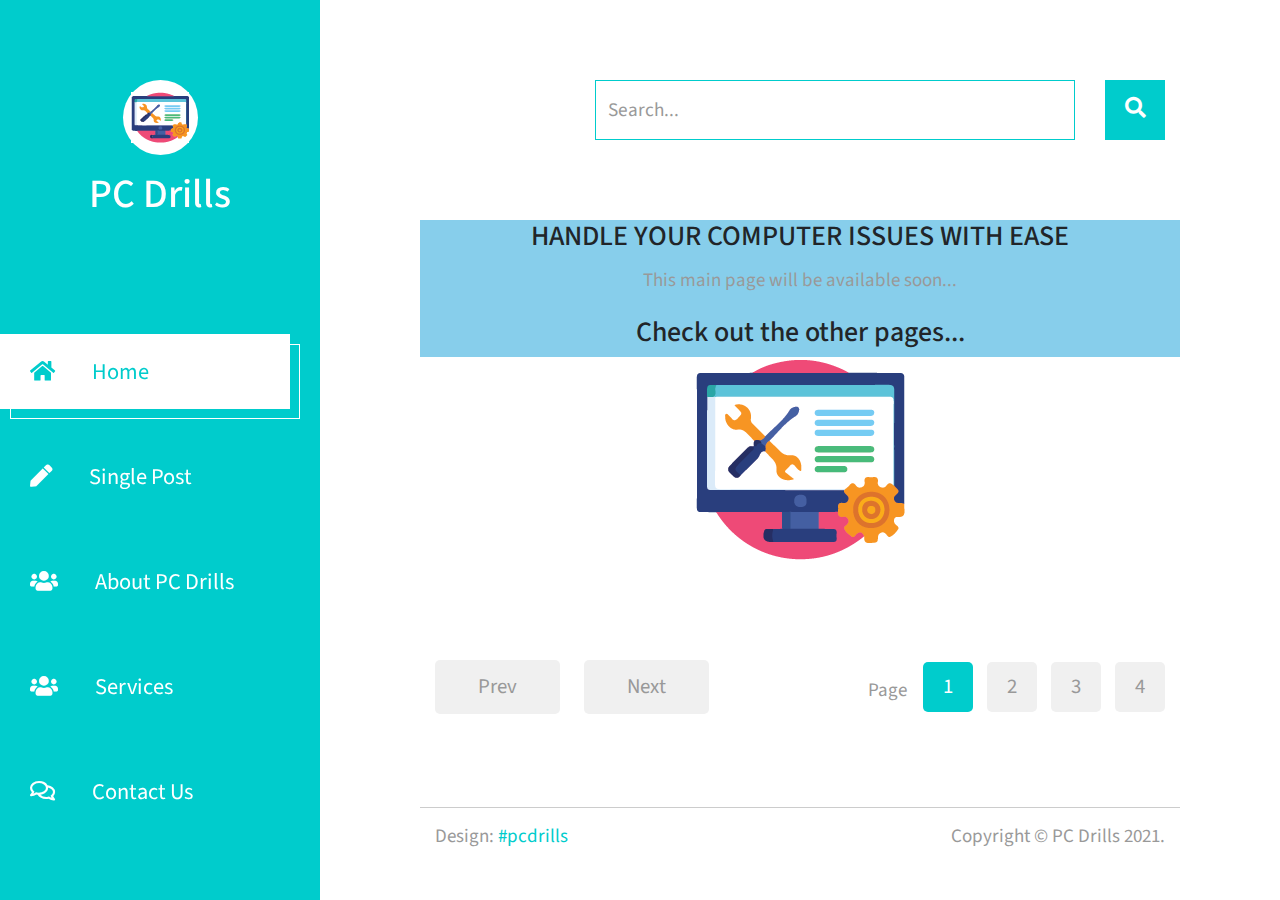
==== commit e0ab5beb: "Add files via upload" ====
--- a/index.html
+++ b/index.html
@@ -224,12 +224,18 @@
                 </article>
             </div> -->
             <div class="row tm-row">
-                <article class="col-12" style="text-align: center; background-color: blueviolet;">
-                    <h1>HANDLE YOUR COMPUTER ISSUES WITH EASE</h1>
+                <article class="col-12" style="text-align: center; background-color: skyblue;">
+                    <h3>HANDLE YOUR COMPUTER ISSUES WITH EASE</h3>
 
-                    <h2> THIS MAIN PAGE WILL BE AVAILABLE SOON... </h2>
+                    <p> This main page will be available soon... </p>
 
                     <h3> Check out the other pages... </h3>
+                </article>
+                
+            </div>
+            <div class="row tm-rw">
+                <article class="col-12" style="padding-top: 3px;">
+                    <img src="./img/big-logo.png" class="rounded mx-auto d-block" alt="Logo">
                 </article>
             </div>
             <div class="row tm-row tm-mt-100 tm-mb-75">
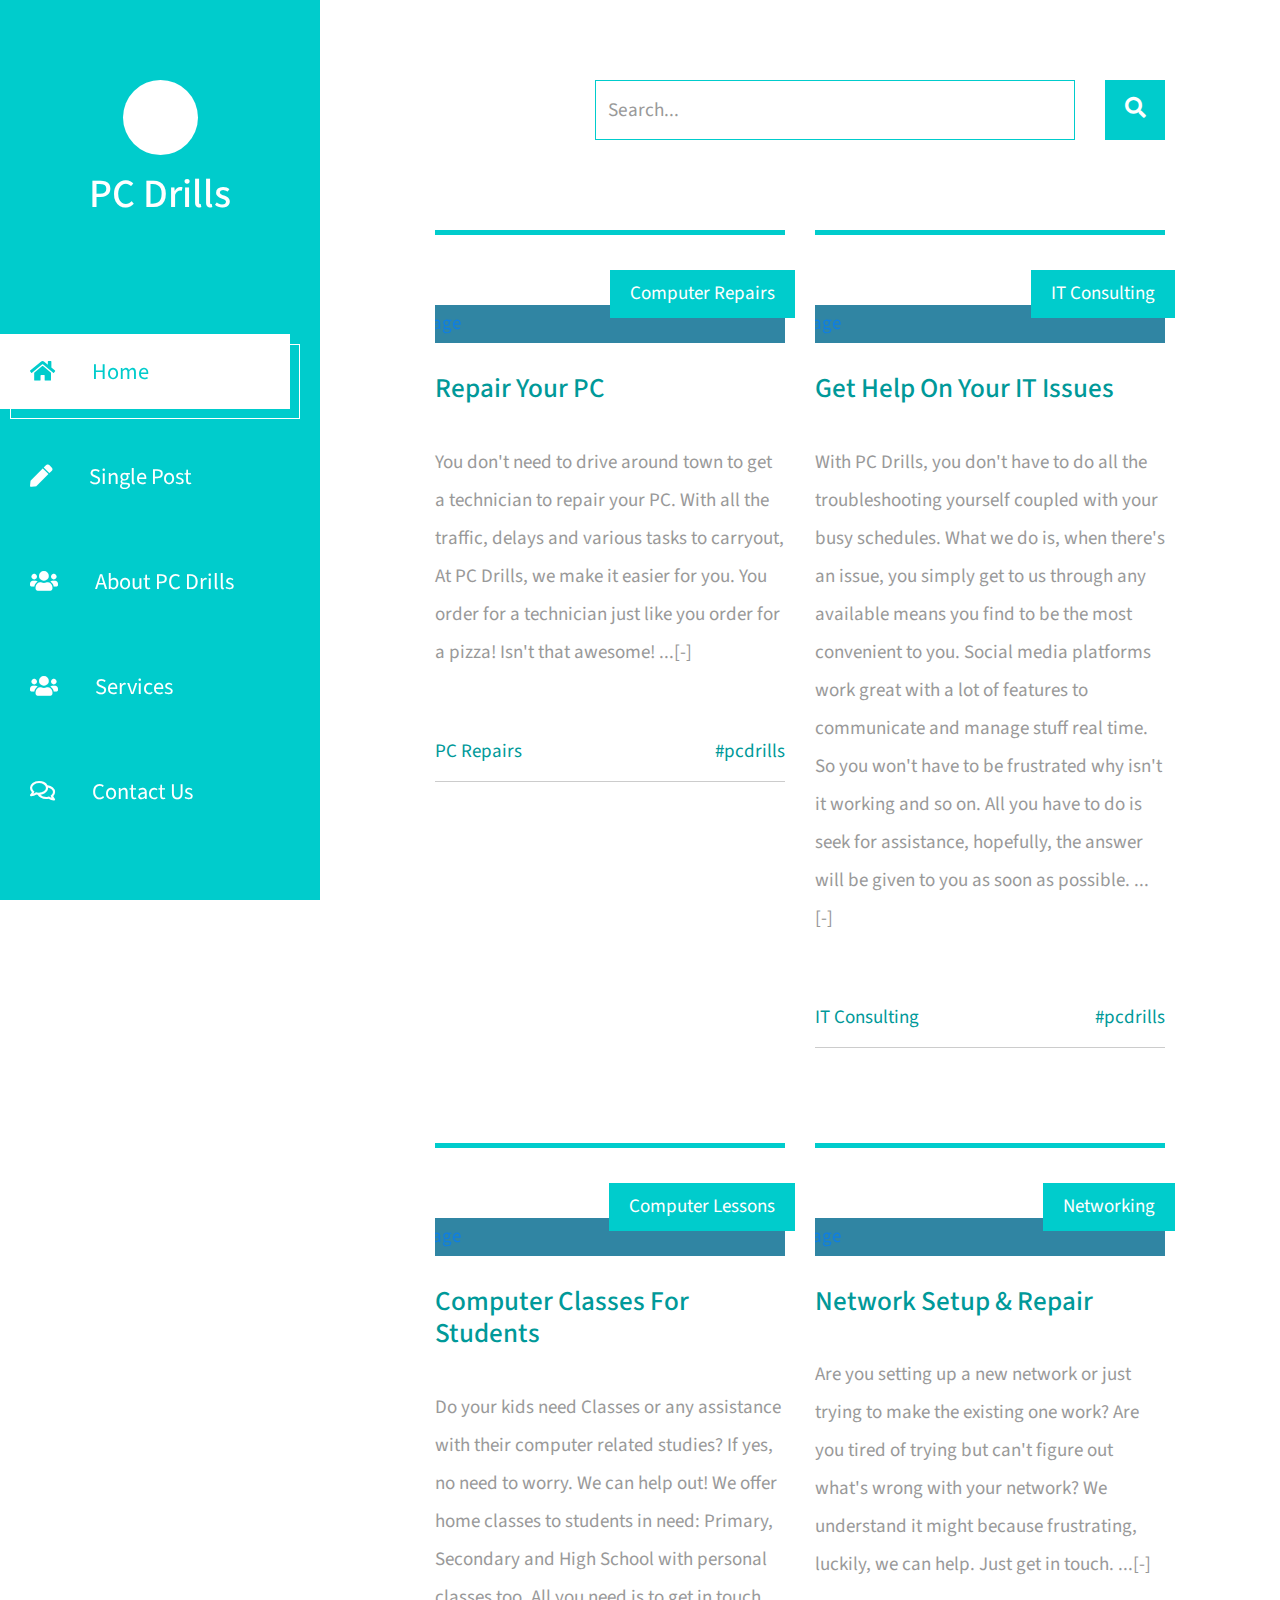
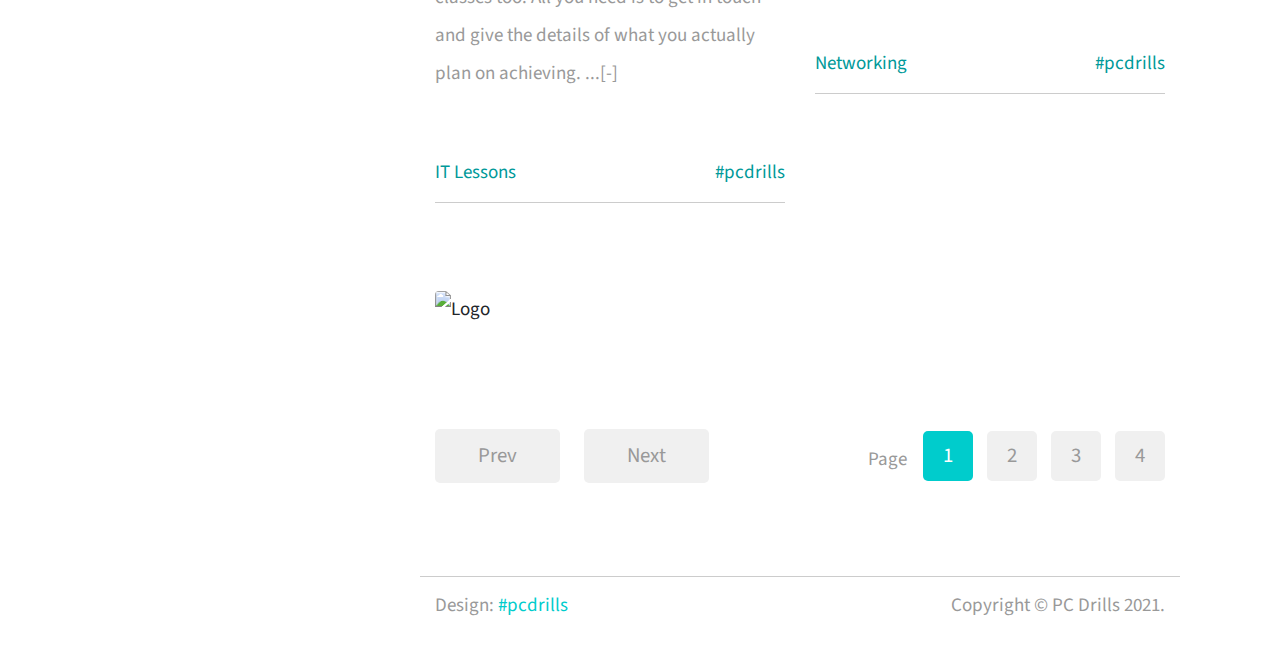
==== commit 854056a8: "Add files via upload" ====
--- a/index.html
+++ b/index.html
@@ -87,152 +87,99 @@
                     </form>
                 </div>                
             </div>            
-            <!-- <div class="row tm-row">
-                <article class="col-12 col-md-6 tm-post">
-                    <hr class="tm-hr-primary">
-                    <a href="post.html" class="effect-lily tm-post-link tm-pt-60">
-                        <div class="tm-post-link-inner">
-                            <img src="img/img-01.jpg" alt="Image" class="img-fluid">                            
-                        </div>
-                        <span class="position-absolute tm-new-badge">New</span>
-                        <h2 class="tm-pt-30 tm-color-primary tm-post-title">Simple and useful HTML layout</h2>
-                    </a>                    
-                    <p class="tm-pt-30">
-                        There is a clickable image with beautiful hover effect and active title link for each post item. 
-                        Left side is a sticky menu bar. Right side is a blog content that will scroll up and down.
-                    </p>
-                    <div class="d-flex justify-content-between tm-pt-45">
-                        <span class="tm-color-primary">Travel . Events</span>
-                        <span class="tm-color-primary">June 24, 2020</span>
+           
+
+
+                    <div class="row tm-row">
+                        <article class="col-12 col-md-6 tm-post">
+                            <hr class="tm-hr-primary">
+                            <a href="post.html" class="effect-lily tm-post-link tm-pt-60">
+                                <div class="tm-post-link-inner">
+                                    <img src="./img/repairs.png" alt="Image" class="img-fluid">                            
+                                </div>
+                                <span class="position-absolute tm-new-badge">Computer Repairs</span>
+                                <h2 class="tm-pt-30 tm-color-primary tm-post-title">Repair Your PC</h2>
+                            </a>                    
+                            <p class="tm-pt-30">
+                                You don't need to drive around town to get a technician to repair your PC. With all the traffic, delays and various tasks to carryout, 
+                                At PC Drills, we make it easier for you.
+                                You order for a technician just like you order for a pizza!
+                                Isn't that awesome! ...[-]
+                            </p>
+                            <div class="d-flex justify-content-between tm-pt-45">
+                                <span class="tm-color-primary">PC Repairs</span>
+                                <span class="tm-color-primary">#pcdrills</span>
+                            </div>
+                            <hr>
+                        </article>
+
+                        <article class="col-12 col-md-6 tm-post">
+                            <hr class="tm-hr-primary">
+                            <a href="post.html" class="effect-lily tm-post-link tm-pt-60">
+                                <div class="tm-post-link-inner">
+                                    <img src="./img/consulting.png" alt="Image" class="img-fluid">                            
+                                </div>
+                                <span class="position-absolute tm-new-badge">IT Consulting</span>
+                                <h2 class="tm-pt-30 tm-color-primary tm-post-title">Get Help On Your IT Issues</h2>
+                            </a>                    
+                            <p class="tm-pt-30">
+                                With PC Drills, you don't have to do all the troubleshooting yourself coupled with your busy schedules. What we do is, when there's an issue, you simply get to us
+                                through any available means you find to be the most convenient to you. 
+                                Social media platforms work great with a lot of features to communicate and manage stuff real time.
+                                So you won't have to be frustrated why isn't it working and so on. All you have to do is seek for assistance, 
+                                hopefully, the answer will be given to you as soon as possible. ...[-]
+                            </p>
+                            <div class="d-flex justify-content-between tm-pt-45">
+                                <span class="tm-color-primary">IT Consulting</span>
+                                <span class="tm-color-primary">#pcdrills</span>
+                            </div>
+                            <hr>
+                        </article>
+
+                        <article class="col-12 col-md-6 tm-post">
+                            <hr class="tm-hr-primary">
+                            <a href="post.html" class="effect-lily tm-post-link tm-pt-60">
+                                <div class="tm-post-link-inner">
+                                    <img src="./img/classes.png" alt="Image" class="img-fluid">                            
+                                </div>
+                                <span class="position-absolute tm-new-badge">Computer Lessons</span>
+                                <h2 class="tm-pt-30 tm-color-primary tm-post-title">Computer Classes For Students</h2>
+                            </a>                    
+                            <p class="tm-pt-30">
+                                Do your kids need Classes or any assistance with their computer related studies? If yes, no need to worry.
+                                We can help out! We offer home classes to students in need: Primary, Secondary and High School with personal classes too.
+                                All you need is to get in touch and give the details of what you actually plan on achieving. ...[-]
+                            </p>
+                            <div class="d-flex justify-content-between tm-pt-45">
+                                <span class="tm-color-primary">IT Lessons</span>
+                                <span class="tm-color-primary">#pcdrills</span>
+                            </div>
+                            <hr>
+                        </article>
+
+                        <article class="col-12 col-md-6 tm-post">
+                            <hr class="tm-hr-primary">
+                            <a href="post.html" class="effect-lily tm-post-link tm-pt-60">
+                                <div class="tm-post-link-inner">
+                                    <img src="./img/network.png" alt="Image" class="img-fluid">                            
+                                </div>
+                                <span class="position-absolute tm-new-badge">Networking</span>
+                                <h2 class="tm-pt-30 tm-color-primary tm-post-title">Network Setup & Repair</h2>
+                            </a>                    
+                            <p class="tm-pt-30">
+                                Are you setting up a new network or just trying to make the existing one work?
+                                Are you tired of trying but can't figure out what's wrong with your network? We understand it might because frustrating,
+                                luckily, we can help. Just get in touch. ...[-]
+                            </p>
+                            <div class="d-flex justify-content-between tm-pt-45">
+                                <span class="tm-color-primary">Networking</span>
+                                <span class="tm-color-primary">#pcdrills</span>
+                            </div>
+                            <hr>
+                        </article>
                     </div>
-                    <hr>
-                    <div class="d-flex justify-content-between">
-                        <span>36 comments</span>
-                        <span>by Admin Nat</span>
-                    </div>
-                </article>
-                <article class="col-12 col-md-6 tm-post">
-                    <hr class="tm-hr-primary">
-                    <a href="post.html" class="effect-lily tm-post-link tm-pt-60">
-                        <div class=" tm-post-link-inner">
-                            <img src="img/img-02.jpg" alt="Image" class="img-fluid">                            
-                        </div>
-                        <span class="position-absolute tm-new-badge">New</span>
-                        <h2 class="tm-pt-30 tm-color-primary tm-post-title">Multi-purpose blog template</h2>
-                    </a>                    
-                    <p class="tm-pt-30">
-                        Blog list, single post, about, contact pages are included. Left sidebar fixed width and content area is a fluid full-width.
-                    </p>
-                    <div class="d-flex justify-content-between tm-pt-45">
-                        <span class="tm-color-primary">Creative . Design . Business</span>
-                        <span class="tm-color-primary">June 16, 2020</span>
-                    </div>
-                    <hr>
-                    <div class="d-flex justify-content-between">
-                        <span>48 comments</span>
-                        <span>by Admin Sam</span>
-                    </div>
-                </article>
-                <article class="col-12 col-md-6 tm-post">
-                    <hr class="tm-hr-primary">
-                    <a href="post.html" class="effect-lily tm-post-link tm-pt-20">
-                        <div class="tm-post-link-inner">
-                            <img src="img/img-03.jpg" alt="Image" class="img-fluid">
-                        </div>
-                        <h2 class="tm-pt-30 tm-color-primary tm-post-title">How can you apply Xtra Blog</h2>
-                    </a>                    
-                    <p class="tm-pt-30">
-                        You are <u>allowed</u> to convert this template as any kind of CMS theme or template for your custom website builder. 
-                        You can also use this for your clients. Thank you for choosing us.
-                    </p>
-                    <div class="d-flex justify-content-between tm-pt-45">
-                        <span class="tm-color-primary">Music . Audio</span>
-                        <span class="tm-color-primary">June 11, 2020</span>
-                    </div>
-                    <hr>
-                    <div class="d-flex justify-content-between">
-                        <span>24 comments</span>
-                        <span>by John Walker</span>
-                    </div>
-                </article>
-                <article class="col-12 col-md-6 tm-post">
-                    <hr class="tm-hr-primary">
-                    <a href="post.html" class="effect-lily tm-post-link tm-pt-20">
-                        <div class="tm-post-link-inner">
-                            <img src="img/img-04.jpg" alt="Image" class="img-fluid">
-                        </div>
-                        <h2 class="tm-pt-30 tm-color-primary tm-post-title">A little restriction to apply</h2>
-                    </a>                    
-                    <p class="tm-pt-30">
-                        You are <u>not allowed</u> to re-distribute this template as a downloadable ZIP file on any template collection
-                        website. This is strongly prohibited as we worked hard for this template. Please contact TemplateMo for more information.
-                    </p>
-                    <div class="d-flex justify-content-between tm-pt-45">
-                        <span class="tm-color-primary">Artworks . Design</span>
-                        <span class="tm-color-primary">June 4, 2020</span>
-                    </div>
-                    <hr>
-                    <div class="d-flex justify-content-between">
-                        <span>72 comments</span>
-                        <span>by Admin Sam</span>
-                    </div>
-                </article>
-                <article class="col-12 col-md-6 tm-post">
-                    <hr class="tm-hr-primary">
-                    <a href="post.html" class="effect-lily tm-post-link tm-pt-20">
-                        <div class="tm-post-link-inner">
-                            <img src="img/img-05.jpg" alt="Image" class="img-fluid">
-                        </div>
-                        <h2 class="tm-pt-30 tm-color-primary tm-post-title">Color hexa values of Xtra Blog</h2>
-                    </a>                    
-                    <p class="tm-pt-30">
-                        If you wish to kindly support us, please contact us or contribute a small PayPal amount to info [at] templatemo.com that is helpful for us.
-                        <br>
-                        Title #099 New #0CC <br>
-                        <span class="tm-color-primary">Text #999 Line #CCC Next #0CC Prev #F0F0F0</span>
-                    </p>
-                    <div class="d-flex justify-content-between tm-pt-45">
-                        <span class="tm-color-primary">Creative . Video . Audio</span>
-                        <span class="tm-color-primary">May 31, 2020</span>
-                    </div>
-                    <hr>
-                    <div class="d-flex justify-content-between">
-                        <span>84 comments</span>
-                        <span>by Admin Sam</span>
-                    </div>
-                </article>
-                <article class="col-12 col-md-6 tm-post">
-                    <hr class="tm-hr-primary">
-                    <a href="post.html" class="effect-lily tm-post-link tm-pt-20">
-                        <div class="tm-post-link-inner">
-                            <img src="img/img-06.jpg" alt="Image" class="img-fluid">
-                        </div>
-                        <h2 class="tm-pt-30 tm-color-primary tm-post-title">Donec convallis varius risus</h2>
-                    </a>                    
-                    <p class="tm-pt-30">
-                        Quisque id ipsum vel sem maximus vulputate sed quis velit. Nunc vel turpis eget orci elementum cursus vitae in eros. Quisque vulputate nulla ut dolor consectetur luctus.
-                    </p>
-                    <div class="d-flex justify-content-between tm-pt-45">
-                        <span class="tm-color-primary">Visual . Artworks</span>
-                        <span class="tm-color-primary">June 16, 2020</span>
-                    </div>
-                    <hr>
-                    <div class="d-flex justify-content-between">
-                        <span>96 comments</span>
-                        <span>by Admin Sam</span>
-                    </div>
-                </article>
-            </div> -->
-            <div class="row tm-row">
-                <article class="col-12" style="text-align: center; background-color: skyblue;">
-                    <h3>HANDLE YOUR COMPUTER ISSUES WITH EASE</h3>
-
-                    <p> This main page will be available soon... </p>
-
-                    <h3> Check out the other pages... </h3>
-                </article>
-                
-            </div>
+
+
             <div class="row tm-rw">
                 <article class="col-12" style="padding-top: 3px;">
                     <img src="./img/big-logo.png" class="rounded mx-auto d-block" alt="Logo">
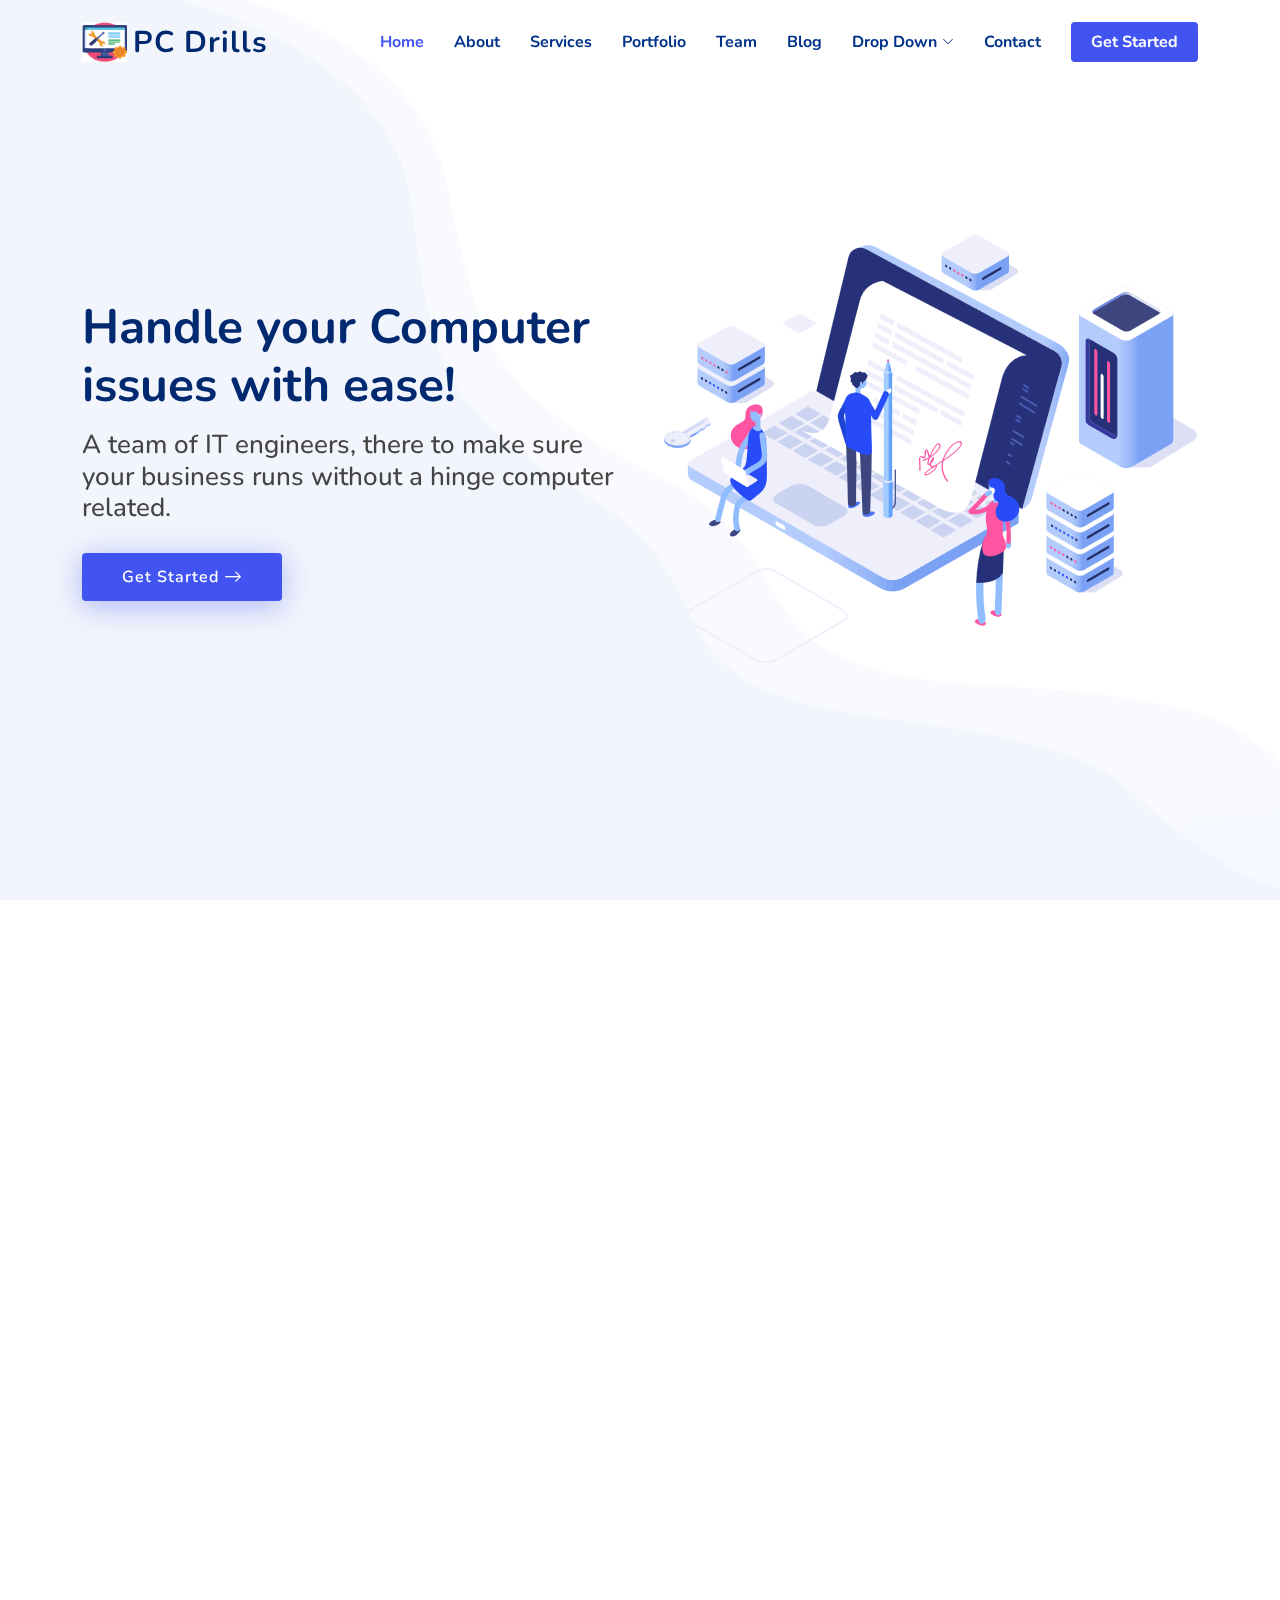
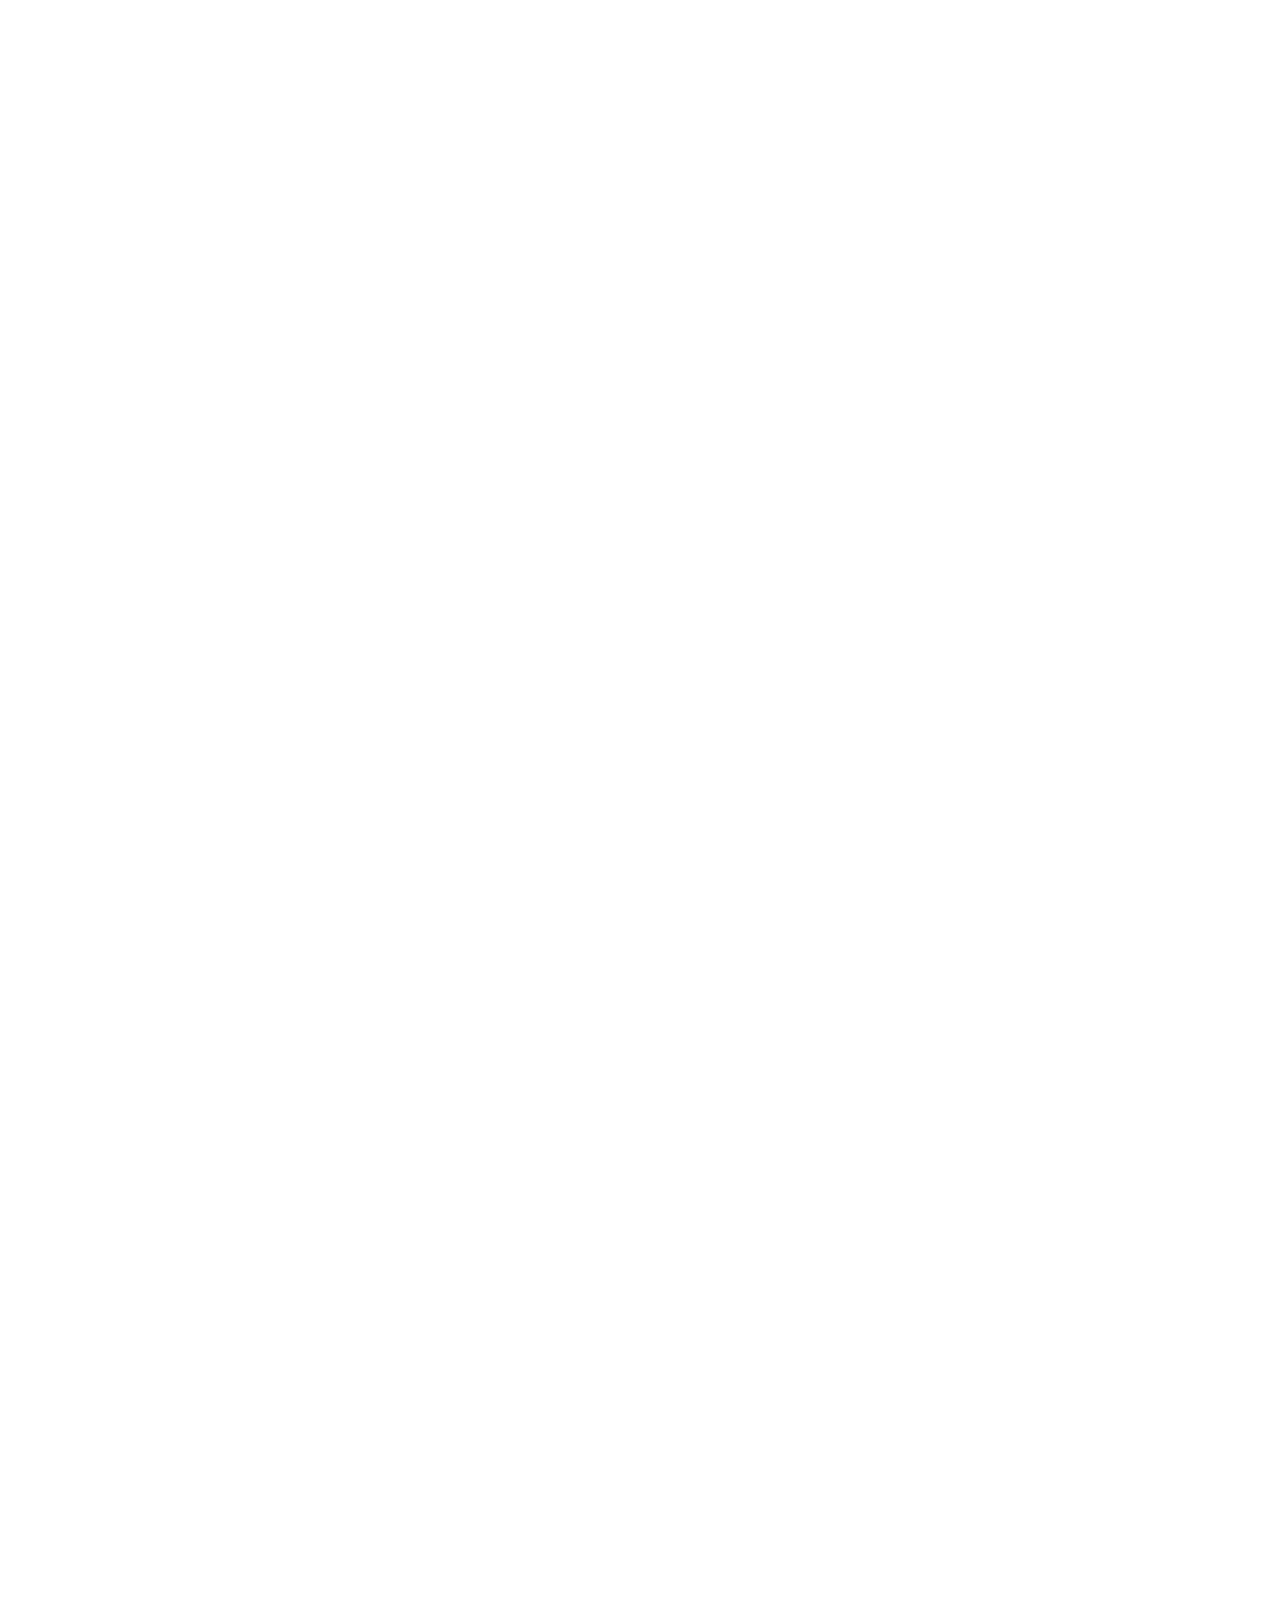
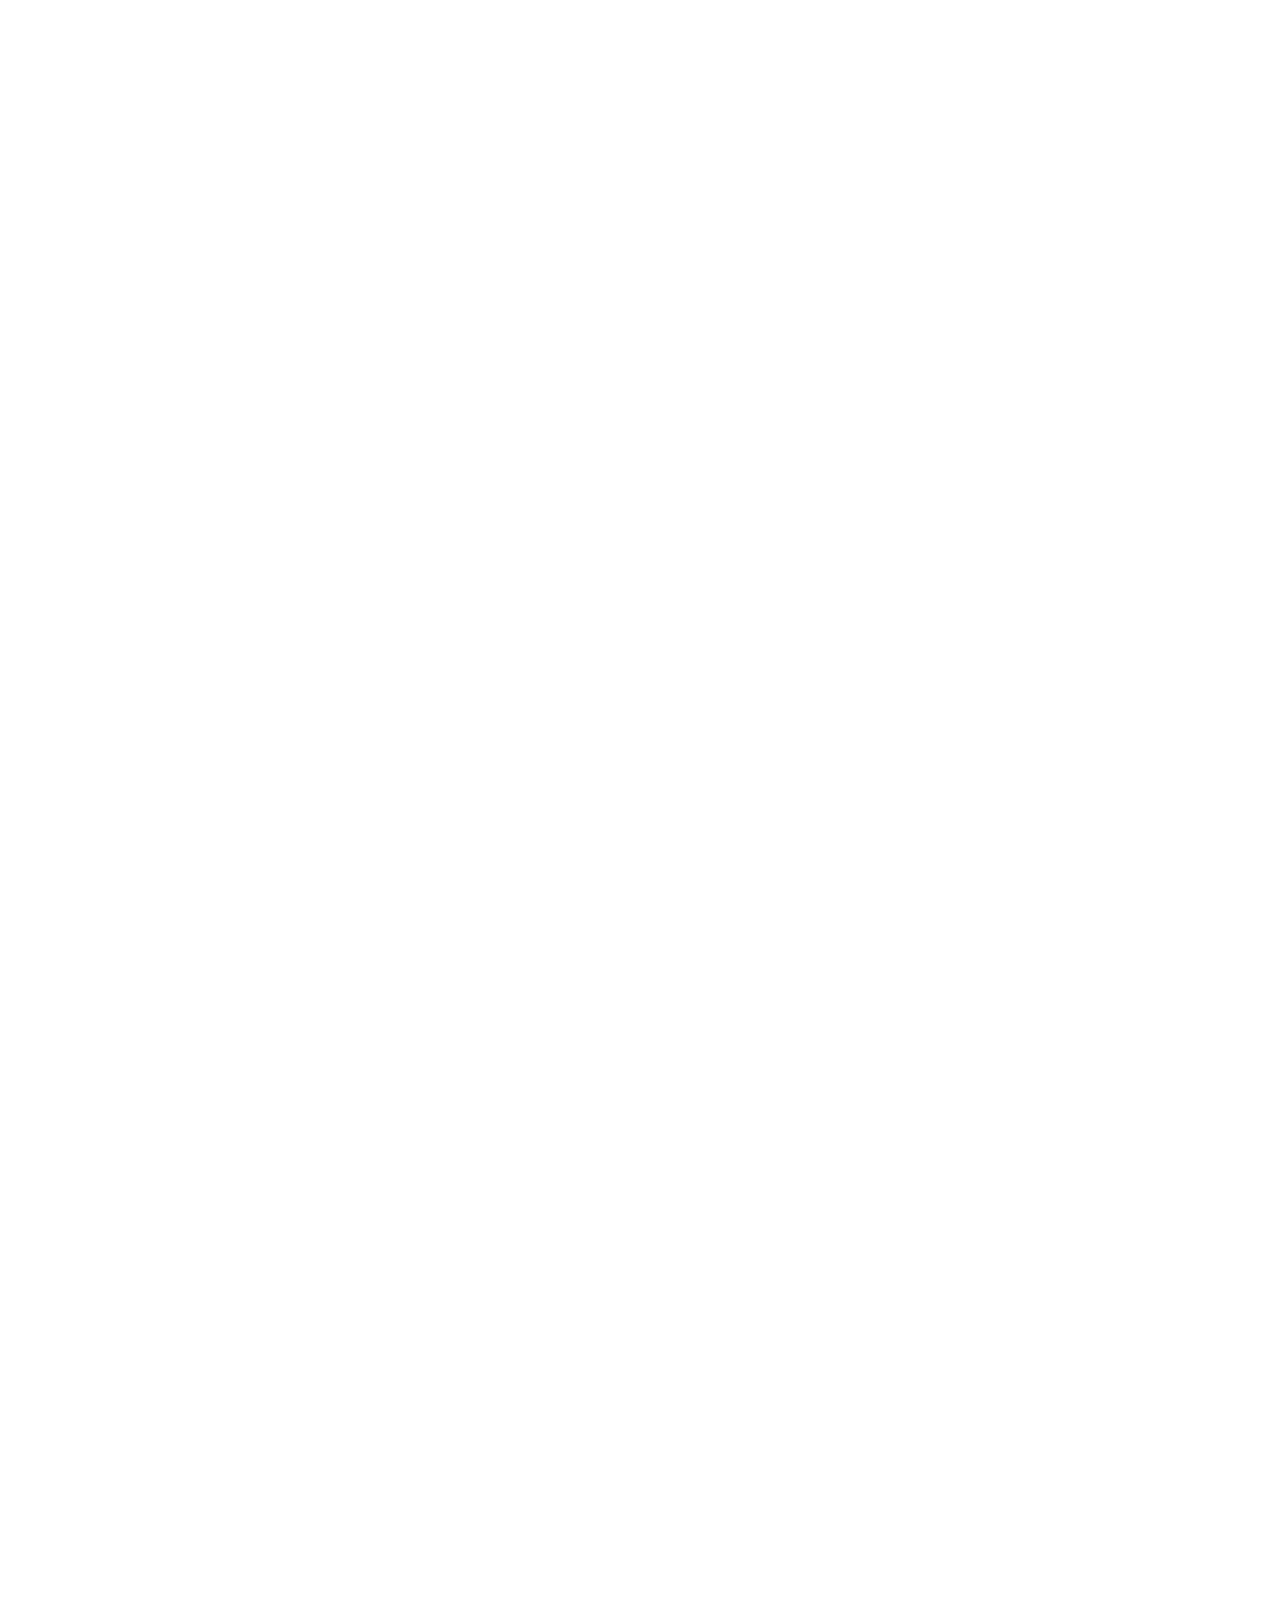
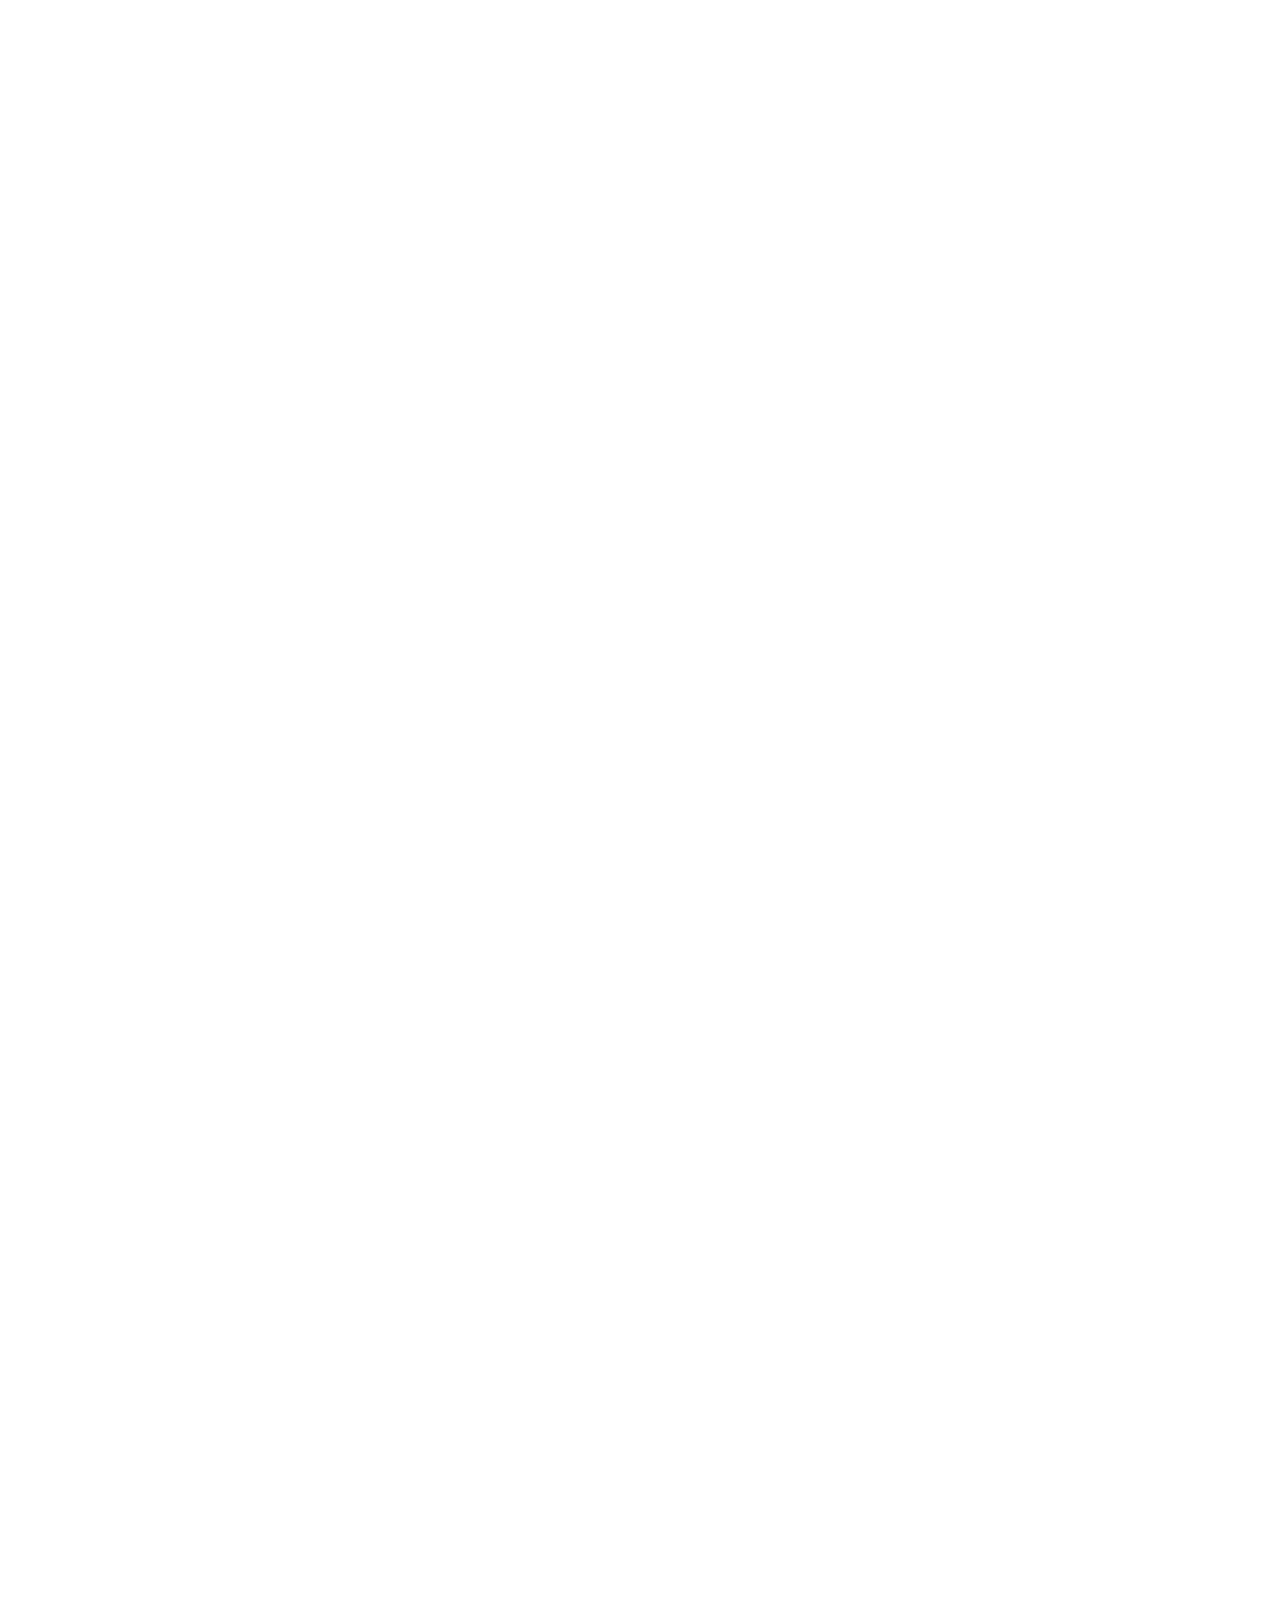
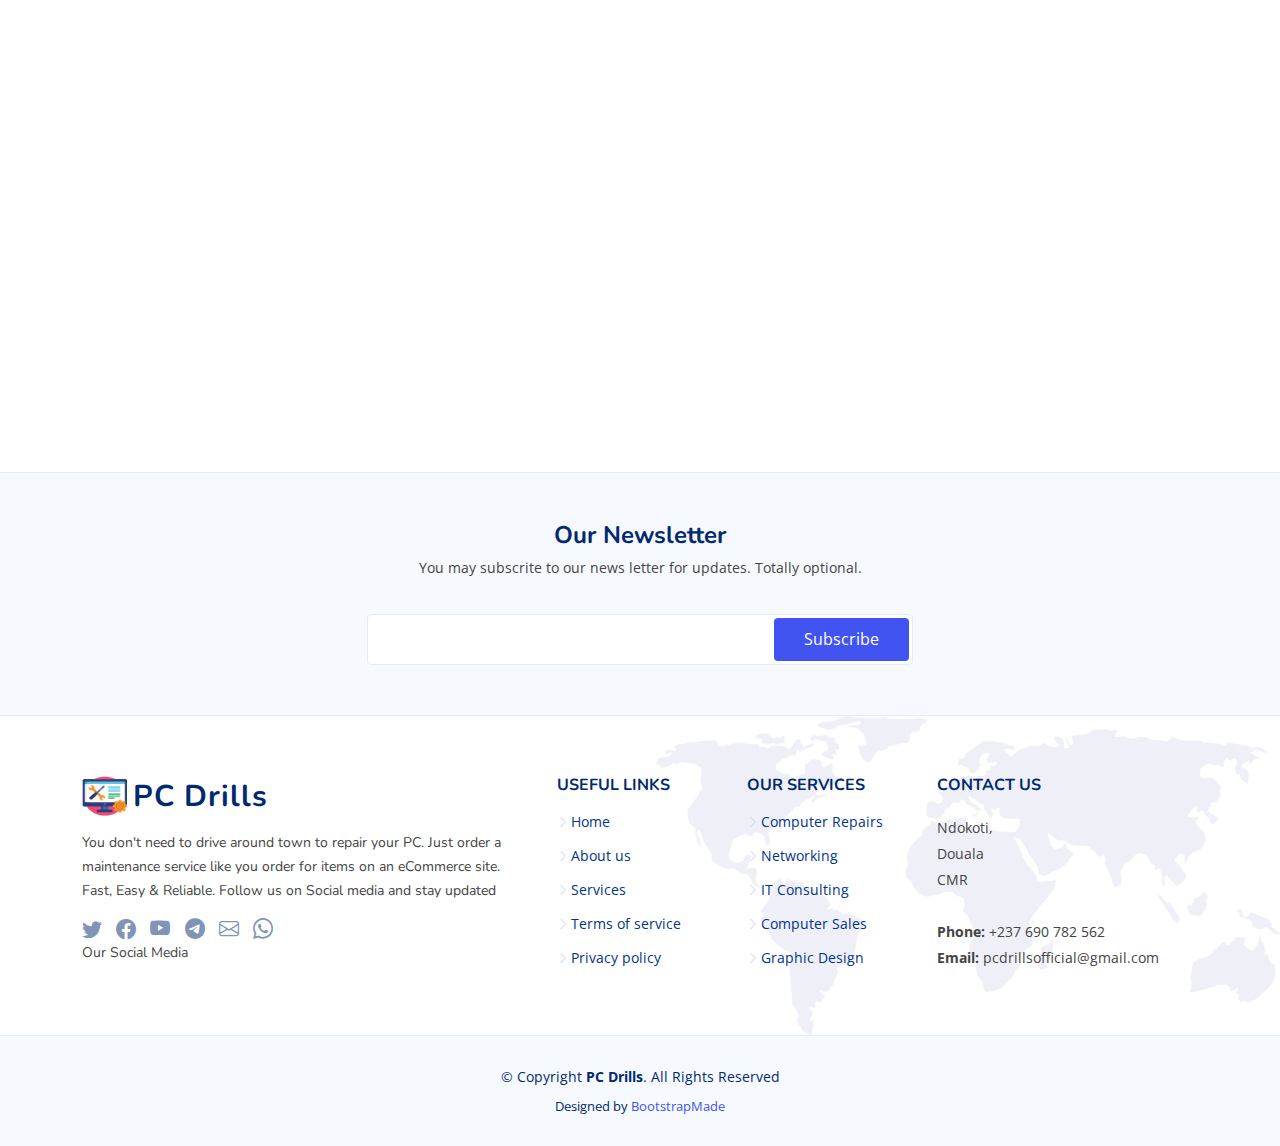
==== commit 32a3a1ae: "An update to the PC Drills Website" ====
--- a/index.html
+++ b/index.html
@@ -1,227 +1,1334 @@
 <!DOCTYPE html>
 <html lang="en">
+
 <head>
-	<meta charset="UTF-8">
-	<meta name="viewport" content="width=device-width, initial-scale=1.0">
-	<title>PC Drills</title>
-	<link rel="stylesheet" href="fontawesome/css/all.min.css"> <!-- https://fontawesome.com/ -->
-	<link href="https://fonts.googleapis.com/css2?family=Source+Sans+Pro&display=swap" rel="stylesheet"> <!-- https://fonts.google.com/ -->
-    <link href="css/bootstrap.min.css" rel="stylesheet">
-    <link href="css/templatemo-xtra-blog.css" rel="stylesheet">
-<!--
-
--->
+  <meta charset="utf-8">
+  <meta content="width=device-width, initial-scale=1.0" name="viewport">
+
+  <title>PC Drills | Home</title>
+  <meta content="" name="description">
+
+  <meta content="" name="keywords">
+
+  <!-- Favicons -->
+  <link href="assets/img/favicon.png" rel="icon">
+  <link href="assets/img/apple-touch-icon.png" rel="apple-touch-icon">
+
+  <!-- Google Fonts -->
+  <link href="https://fonts.googleapis.com/css?family=Open+Sans:300,300i,400,400i,600,600i,700,700i|Nunito:300,300i,400,400i,600,600i,700,700i|Poppins:300,300i,400,400i,500,500i,600,600i,700,700i" rel="stylesheet">
+
+  <!-- Vendor CSS Files -->
+  <link href="assets/vendor/bootstrap/css/bootstrap.min.css" rel="stylesheet">
+  <link href="assets/vendor/bootstrap-icons/bootstrap-icons.css" rel="stylesheet">
+  <link href="assets/vendor/aos/aos.css" rel="stylesheet">
+  <link href="assets/vendor/remixicon/remixicon.css" rel="stylesheet">
+  <link href="assets/vendor/swiper/swiper-bundle.min.css" rel="stylesheet">
+  <link href="assets/vendor/glightbox/css/glightbox.min.css" rel="stylesheet">
+
+  <!-- Template Main CSS File -->
+  <link href="assets/css/style.css" rel="stylesheet">
+
 </head>
+
 <body>
-	<header class="tm-header" id="tm-header">
-        <div class="tm-header-wrapper">
-            <button class="navbar-toggler" type="button" aria-label="Toggle navigation">
-                <i class="fas fa-bars"></i>
-            </button>
-            <div class="tm-site-header">
-                <div class="mb-3 mx-auto tm-site-logo"><img src="./img/logo.png" alt=""></div> 
-                <h1 class="text-center">PC Drills</h1>
-            </div>
-            <nav class="tm-nav" id="tm-nav">            
+
+  <!-- ======= Header ======= -->
+  <header id="header" class="header fixed-top">
+    <div class="container-fluid container-xl d-flex align-items-center justify-content-between">
+
+      <a href="index.html" class="logo d-flex align-items-center">
+        <img src="assets/img/logo.png" alt="">
+        <span>PC Drills</span>
+      </a>
+
+      <nav id="navbar" class="navbar">
+        <ul>
+          <li><a class="nav-link scrollto active" href="#hero">Home</a></li>
+          <li><a class="nav-link scrollto" href="#about">About</a></li>
+          <li><a class="nav-link scrollto" href="#services">Services</a></li>
+          <li><a class="nav-link scrollto" href="#portfolio">Portfolio</a></li>
+          <li><a class="nav-link scrollto" href="#team">Team</a></li>
+          <li><a href="blog.html">Blog</a></li>
+          <li class="dropdown "><a href="#"><span>Drop Down</span> <i class="bi bi-chevron-down"></i></a>
+            <ul>
+              <li><a href="#">Drop Down 1</a></li>
+              <li class="dropdown"><a href="#"><span>Deep Drop Down</span> <i class="bi bi-chevron-right"></i></a>
                 <ul>
-                    <li class="tm-nav-item active"><a href="index.html" class="tm-nav-link">
-                        <i class="fas fa-home"></i>
-                        Home
-                    </a></li>
-                    <li class="tm-nav-item"><a href="post.html" class="tm-nav-link">
-                        <i class="fas fa-pen"></i>
-                        Single Post
-                    </a></li>
-                    <li class="tm-nav-item"><a href="about.html" class="tm-nav-link">
-                        <i class="fas fa-users"></i>
-                        About PC Drills
-                    </a></li>
-                    <li class="tm-nav-item"><a href="services.html" class="tm-nav-link">
-                        <i class="fas fa-users"></i>
-                        Services
-                    </a></li>
-                    <li class="tm-nav-item"><a href="contact.html" class="tm-nav-link">
-                        <i class="far fa-comments"></i>
-                        Contact Us
-                    </a></li>
+                  <li><a href="#">Deep Drop Down 1</a></li>
+                  <li><a href="#">Deep Drop Down 2</a></li>
+                  <li><a href="#">Deep Drop Down 3</a></li>
+                  <li><a href="#">Deep Drop Down 4</a></li>
+                  <li><a href="#">Deep Drop Down 5</a></li>
                 </ul>
-            </nav>
-            <div class="tm-mb-65">
-                <a href="https://facebook.com/pcdrillsofficial" class="tm-social-link">
-                    <i class="fab fa-facebook tm-social-icon"></i>
+              </li>
+              <li><a href="#">Drop Down 2</a></li>
+              <li><a href="#">Drop Down 3</a></li>
+              <li><a href="#">Drop Down 4</a></li>
+            </ul>
+          </li>
+          <li><a class="nav-link scrollto" href="#contact">Contact</a></li>
+          <li><a class="getstarted scrollto" href="#about">Get Started</a></li>
+        </ul>
+        <i class="bi bi-list mobile-nav-toggle"></i>
+      </nav><!-- .navbar -->
+
+    </div>
+  </header><!-- End Header -->
+
+  <!-- ======= Hero Section ======= -->
+  <section id="hero" class="hero d-flex align-items-center">
+
+    <div class="container">
+      <div class="row">
+        <div class="col-lg-6 d-flex flex-column justify-content-center">
+          <h1 data-aos="fade-up">Handle your Computer issues with ease!</h1>
+          <h2 data-aos="fade-up" data-aos-delay="400">A team of IT engineers, there to make sure your business runs without a hinge computer related.</h2>
+          <div data-aos="fade-up" data-aos-delay="600">
+            <div class="text-center text-lg-start">
+              <a href="#about" class="btn-get-started scrollto d-inline-flex align-items-center justify-content-center align-self-center">
+                <span>Get Started</span>
+                <i class="bi bi-arrow-right"></i>
+              </a>
+            </div>
+          </div>
+        </div>
+        <div class="col-lg-6 hero-img" data-aos="zoom-out" data-aos-delay="200">
+          <img src="assets/img/hero-img.png" class="img-fluid" alt="">
+        </div>
+      </div>
+    </div>
+
+  </section><!-- End Hero -->
+
+  <main id="main">
+    <!-- ======= About Section ======= -->
+    <section id="about" class="about">
+
+      <div class="container" data-aos="fade-up">
+        <div class="row gx-0">
+
+          <div class="col-lg-6 d-flex flex-column justify-content-center" data-aos="fade-up" data-aos-delay="200">
+            <div class="content">
+              <h3>Who We Are</h3>
+              <h2>Started as an initiative of the Computer Problems Handler group, expanding it's service to those in need.</h2>
+              <p>
+                Handle your computer issues as fast and as simple as never before. All you have to do is forward your inquiry to us and we help you resolve it by using all the necessary information you provide. We help you with your help.
+              </p>
+              <div class="text-center text-lg-start">
+                <a href="#" class="btn-read-more d-inline-flex align-items-center justify-content-center align-self-center">
+                  <span>Read More</span>
+                  <i class="bi bi-arrow-right"></i>
                 </a>
-                <a href="https://twitter.com/pc_drills" class="tm-social-link">
-                    <i class="fab fa-twitter tm-social-icon"></i>
-                </a>
-                <a href="https://t.me/pcdrills" class="tm-social-link">
-                    <i class="fab fa-telegram tm-social-icon"></i>
-                </a>
-                <a href="https://youtube.com/c/pcdrills" class="tm-social-link">
-                    <i class="fab fa-youtube tm-social-icon"></i>
-                </a>
-                <a href="https://wa.me/237690782562" class="tm-social-link"> 
-                    <i class="fab fa-whatsapp tm-social-icon"></i>
-                </a>
-                <a href="mailto:pcdrillsofficial@gmail.com" class="tm-social-link"> 
-                    <i class="fa fa-envelope tm-social-icon"></i>
-                </a>
-            </div>
-            <p class="tm-mb-80 pr-5 text-white">
-                <i>PC Drills</i>  is a site where you find help on handling your computer related issues with tips from experts. 
-                Here, you solve issues the easier way.  <br/>
-                An initiative by the Computer Problems Handler Group 
+              </div>
+            </div>
+          </div>
+
+          <div class="col-lg-6 d-flex align-items-center" data-aos="zoom-out" data-aos-delay="200">
+            <img src="assets/img/about.jpg" class="img-fluid" alt="">
+          </div>
+
+        </div>
+      </div>
+
+    </section><!-- End About Section -->
+
+    <!-- ======= Values Section ======= -->
+    <section id="values" class="values">
+
+      <div class="container" data-aos="fade-up">
+
+        <header class="section-header">
+          <h2>Our Values</h2>
+          <p>Our Values</p>
+        </header>
+
+        <div class="row">
+
+          <div class="col-lg-4">
+            <div class="box" data-aos="fade-up" data-aos-delay="200">
+              <img src="assets/img/values-1.png" class="img-fluid" alt="">
+              <h3>Our Core Value</h3>
+              <p>We deliver IT services to you at your door steps. Order a maintenance service just as you order an item on an e-commerce site. As simple as that. All you have to do is get in touch. We deliver services through the country, at your Home, Office, School, Resturants, etc</p>
+            </div>
+          </div>
+
+          <div class="col-lg-4 mt-4 mt-lg-0">
+            <div class="box" data-aos="fade-up" data-aos-delay="400">
+              <img src="assets/img/values-2.png" class="img-fluid" alt="">
+              <h3>Teamwork</h3>
+              <p>We work hand in glove with other IT Technicians around the country. The closest to you can help you on site in case of need. Credits go to the <a href="facebook.com/groups/computerproblemshandler">Computer Problems Handler glove</a> Group</p>
+            </div>
+          </div>
+
+          <div class="col-lg-4 mt-4 mt-lg-0">
+            <div class="box" data-aos="fade-up" data-aos-delay="600">
+              <img src="assets/img/values-3.png" class="img-fluid" alt="">
+              <h3>Background</h3>
+              <p>PC Drills is a group of computer engineers, with various levels of competence, ready to deliver to your IT services, right at your door steps. You don't have to travel or move out just to get your computer repaired. You don't have to wait days because you devices aren't permitting you to work normally. At PC Drills, That's not more something you should worry about. You leave it to us.</p>
+            </div>
+          </div>
+
+        </div>
+
+      </div>
+
+    </section><!-- End Values Section -->
+
+    <!-- ======= Counts Section ======= -->
+    <section id="counts" class="counts">
+      <div class="container" data-aos="fade-up">
+
+        <div class="row gy-4">
+
+          <div class="col-lg-3 col-md-6">
+            <div class="count-box">
+              <i class="bi bi-emoji-smile"></i>
+              <div>
+                <span data-purecounter-start="0" data-purecounter-end="20" data-purecounter-duration="1" class="purecounter"></span>
+                <p>Happy Clients</p>
+              </div>
+            </div>
+          </div>
+
+          <div class="col-lg-3 col-md-6">
+            <div class="count-box">
+              <i class="bi bi-journal-richtext" style="color: #ee6c20;"></i>
+              <div>
+                <span data-purecounter-start="0" data-purecounter-end="5" data-purecounter-duration="1" class="purecounter"></span>
+                <p>Projects</p>
+              </div>
+            </div>
+          </div>
+
+          <div class="col-lg-3 col-md-6">
+            <div class="count-box">
+              <i class="bi bi-headset" style="color: #15be56;"></i>
+              <div>
+                <span data-purecounter-start="0" data-purecounter-end="100" data-purecounter-duration="1" class="purecounter"></span>
+                <p>Hours Of Support</p>
+              </div>
+            </div>
+          </div>
+
+          <div class="col-lg-3 col-md-6">
+            <div class="count-box">
+              <i class="bi bi-people" style="color: #bb0852;"></i>
+              <div>
+                <span data-purecounter-start="0" data-purecounter-end="5" data-purecounter-duration="1" class="purecounter"></span>
+                <p>Hard Workers</p>
+              </div>
+            </div>
+          </div>
+
+        </div>
+
+      </div>
+    </section><!-- End Counts Section -->
+
+    <!-- ======= Features Section ======= -->
+    <section id="features" class="features">
+
+      <div class="container" data-aos="fade-up">
+
+        <header class="section-header">
+          <h2>Features</h2>
+          <p>Some of our work qualities</p>
+        </header>
+
+        <div class="row">
+
+          <div class="col-lg-6">
+            <img src="assets/img/features.png" class="img-fluid" alt="">
+          </div>
+
+          <div class="col-lg-6 mt-5 mt-lg-0 d-flex">
+            <div class="row align-self-center gy-4">
+
+              <div class="col-md-6" data-aos="zoom-out" data-aos-delay="200">
+                <div class="feature-box d-flex align-items-center">
+                  <i class="bi bi-check"></i>
+                  <h3>Fast and Easy</h3>
+                </div>
+              </div>
+
+              <div class="col-md-6" data-aos="zoom-out" data-aos-delay="300">
+                <div class="feature-box d-flex align-items-center">
+                  <i class="bi bi-check"></i>
+                  <h3>Reliable</h3>
+                </div>
+              </div>
+
+              <div class="col-md-6" data-aos="zoom-out" data-aos-delay="400">
+                <div class="feature-box d-flex align-items-center">
+                  <i class="bi bi-check"></i>
+                  <h3>Responsive</h3>
+                </div>
+              </div>
+
+              <div class="col-md-6" data-aos="zoom-out" data-aos-delay="500">
+                <div class="feature-box d-flex align-items-center">
+                  <i class="bi bi-check"></i>
+                  <h3>Quality Service</h3>
+                </div>
+              </div>
+
+              <div class="col-md-6" data-aos="zoom-out" data-aos-delay="600">
+                <div class="feature-box d-flex align-items-center">
+                  <i class="bi bi-check"></i>
+                  <h3>Available</h3>
+                </div>
+              </div>
+
+              <div class="col-md-6" data-aos="zoom-out" data-aos-delay="700">
+                <div class="feature-box d-flex align-items-center">
+                  <i class="bi bi-check"></i>
+                  <h3>Affordable </h3>
+                </div>
+              </div>
+
+            </div>
+          </div>
+
+        </div> <!-- / row -->
+
+        <!-- Feature Tabs -->
+        <div class="row feture-tabs" data-aos="fade-up">
+          <div class="col-lg-6">
+            <h3>Going about resolving an Issue.</h3>
+
+            <!-- Tabs -->
+            <ul class="nav nav-pills mb-3">
+              <li>
+                <a class="nav-link active" data-bs-toggle="pill" href="#tab1">Software</a>
+              </li>
+              <li>
+                <a class="nav-link" data-bs-toggle="pill" href="#tab2">Hardware</a>
+              </li>
+              <li>
+                <a class="nav-link" data-bs-toggle="pill" href="#tab3">Getting the Solution</a>
+              </li>
+            </ul><!-- End Tabs -->
+
+            <!-- Tab Content -->
+            <div class="tab-content">
+
+              <div class="tab-pane fade show active" id="tab1">
+                <p>When you notice some unsual or faulty issues with your computer. Here is how you go about it with PC Drills.</p>
+                <div class="d-flex align-items-center mb-2">
+                  <i class="bi bi-check2"></i>
+                  <h4>First, Gather the related Knowledge.</h4>
+                </div>
+                <p>Here, you simply identify your type of device, the model and version of software and operating system you are using.</p>
+                <div class="d-flex align-items-center mb-2">
+                  <i class="bi bi-check2"></i>
+                  <h4>Identify the issue.</h4>
+                </div>
+                <p>Here, you find out the characteristics that the issue has. How frequent? What error messages? When it started? Why it started? and so on.</p>
+              </div><!-- End Tab 1 Content -->
+
+              <div class="tab-pane fade show" id="tab2">
+                <p>If your issue turns out to be a hardware related issue. You have to follow the below procedure</p>
+                <div class="d-flex align-items-center mb-2">
+                  <i class="bi bi-check2"></i>
+                  <h4>Identify your Hardware</h4>
+                </div>
+                <p>Find out about your type of hardware, which device type, your manufacture and sometimes your product ID.</p>
+                <div class="d-flex align-items-center mb-2">
+                  <i class="bi bi-check2"></i>
+                  <h4>Identify your issue</h4>
+                </div>
+                <p>Here, you find out the characteristics that the issue has. How frequent? What error messages? When it started? Why it started? What noises? and so on.</p>
+              </div><!-- End Tab 2 Content -->
+
+              <div class="tab-pane fade show" id="tab3">
+                <p>After identifying wether it's hardware or software and gathering the necessary information, you can now proceed to submit your inquiry. Remember that sometimes, not all of the information would be needed and sometimes, without all the information, we won't be able to help.</p>
+                <div class="d-flex align-items-center mb-2">
+                  <i class="bi bi-check2"></i>
+                  <h4>Get in touch</h4>
+                </div>
+                <p>Now, you can use any of the available social media platforms that we work with. Facebook, WhatsApp, Telegram, etc. All you need to do is ask your question and we will ask you for any needed specifications before answering. So it's always good to have everything needed before asking. Better ready than not.</p>
+                <div class="d-flex align-items-center mb-2">
+                  <i class="bi bi-check2"></i>
+                  <h4>Solving the Issue</h4>
+                </div>
+                <p>Most at times, the solution might come with various proposals. Just try one at a time. Also, the solution might follow a process, if so, follow it chronologically. If the issue is finally solved, please return your feedback, it'll certainly help the next person in that same issue. If it doesn't work, just tell us, we'll find other possible solutions.</p>
+              </div><!-- End Tab 3 Content -->
+
+            </div>
+
+          </div>
+
+          <div class="col-lg-6">
+            <img src="assets/img/features-2.png" class="img-fluid" alt="">
+          </div>
+
+        </div><!-- End Feature Tabs -->
+
+        <!-- Feature Icons -->
+        <!-- <div class="row feature-icons" data-aos="fade-up">
+          <h3>So far as you can be online, You can get your issue solved!</h3>
+
+          <div class="row">
+
+            <div class="col-xl-4 text-center" data-aos="fade-right" data-aos-delay="100">
+              <img src="assets/img/features-3.png" class="img-fluid p-4" alt="">
+            </div>
+
+            <div class="col-xl-8 d-flex content">
+              <div class="row align-self-center gy-4">
+
+                <div class="col-md-6 icon-box" data-aos="fade-up">
+                  <i class="ri-line-chart-line"></i>
+                  <div>
+                    <h4>Corporis voluptates sit</h4>
+                    <p>Consequuntur sunt aut quasi enim aliquam quae harum pariatur laboris nisi ut aliquip</p>
+                  </div>
+                </div>
+
+                <div class="col-md-6 icon-box" data-aos="fade-up" data-aos-delay="100">
+                  <i class="ri-stack-line"></i>
+                  <div>
+                    <h4>Ullamco laboris nisi</h4>
+                    <p>Excepteur sint occaecat cupidatat non proident, sunt in culpa qui officia deserunt</p>
+                  </div>
+                </div>
+
+                <div class="col-md-6 icon-box" data-aos="fade-up" data-aos-delay="200">
+                  <i class="ri-brush-4-line"></i>
+                  <div>
+                    <h4>Labore consequatur</h4>
+                    <p>Aut suscipit aut cum nemo deleniti aut omnis. Doloribus ut maiores omnis facere</p>
+                  </div>
+                </div>
+
+                <div class="col-md-6 icon-box" data-aos="fade-up" data-aos-delay="300">
+                  <i class="ri-magic-line"></i>
+                  <div>
+                    <h4>Beatae veritatis</h4>
+                    <p>Expedita veritatis consequuntur nihil tempore laudantium vitae denat pacta</p>
+                  </div>
+                </div>
+
+                <div class="col-md-6 icon-box" data-aos="fade-up" data-aos-delay="400">
+                  <i class="ri-command-line"></i>
+                  <div>
+                    <h4>Molestiae dolor</h4>
+                    <p>Et fuga et deserunt et enim. Dolorem architecto ratione tensa raptor marte</p>
+                  </div>
+                </div>
+
+                <div class="col-md-6 icon-box" data-aos="fade-up" data-aos-delay="500">
+                  <i class="ri-radar-line"></i>
+                  <div>
+                    <h4>Explicabo consectetur</h4>
+                    <p>Est autem dicta beatae suscipit. Sint veritatis et sit quasi ab aut inventore</p>
+                  </div>
+                </div>
+
+              </div>
+            </div>
+
+          </div>
+
+        </div> -->
+        <!-- End Feature Icons -->
+
+      </div>
+
+    </section><!-- End Features Section -->
+
+    <!-- ======= Services Section ======= -->
+    <section id="services" class="services">
+
+      <div class="container" data-aos="fade-up">
+
+        <header class="section-header">
+          <h2>Services</h2>
+          <p>Some of our Services and Explanations</p>
+        </header>
+
+        <div class="row gy-4">
+
+          <div class="col-lg-4 col-md-6" data-aos="fade-up" data-aos-delay="200">
+            <div class="service-box blue">
+              <i class="ri-discuss-line icon"></i>
+              <h3>PC SETUP</h3>
+              <p>With PC Drills, we do more than just plug in your computer, a PC Drills tch will setup your new system so you can start computer with efficiency and security. Our PC Drills techs can run all necessary updates, set up free antivirus software, create accounts, and give you a personal tour of your operating system...[-]</p>
+              <a href="#" class="read-more"><span>Read More</span> <i class="bi bi-arrow-right"></i></a>
+            </div>
+          </div>
+
+          <div class="col-lg-4 col-md-6" data-aos="fade-up" data-aos-delay="300">
+            <div class="service-box orange">
+              <i class="ri-discuss-line icon"></i>
+              <h3>DATA TRANSFER</h3>
+              <p>Moving to a new PC or Mac is an exciting time but your documents, music and pictures won't magically appear on your new system. Don't worry PC Drills can transfer your existing files from your old computer with a still working hard drive. At this point, we can help organize your files in their correct corresponding locations...[-]</p>
+              <a href="#" class="read-more"><span>Read More</span> <i class="bi bi-arrow-right"></i></a>
+            </div>
+          </div>
+
+          <div class="col-lg-4 col-md-6" data-aos="fade-up" data-aos-delay="400">
+            <div class="service-box green">
+              <i class="ri-discuss-line icon"></i>
+              <h3>SOFTWARE INSTALLATION</h3>
+              <p>PC Drills can upgrade your existing Operating System or install a fresh new copy, we can also install, and configure your favourite applications and make sure to import your settings from previous versions if needed...[-]</p>
+              <a href="#" class="read-more"><span>Read More</span> <i class="bi bi-arrow-right"></i></a>
+            </div>
+          </div>
+
+          <div class="col-lg-4 col-md-6" data-aos="fade-up" data-aos-delay="500">
+            <div class="service-box red">
+              <i class="ri-discuss-line icon"></i>
+              <h3>TROUBLESHOOTING</h3>
+              <p>Are you receiving Hardware or Software errors? Does you Operating System not boot up? PC Drills can Troubleshoot and diagnose you system's problems and have you back to normal in no time from the comfort of your home or office...[-]</p>
+              <a href="#" class="read-more"><span>Read More</span> <i class="bi bi-arrow-right"></i></a>
+            </div>
+          </div>
+
+          <div class="col-lg-4 col-md-6" data-aos="fade-up" data-aos-delay="600">
+            <div class="service-box purple">
+              <i class="ri-discuss-line icon"></i>
+              <h3>WIRELESS NETWORK SETUP</h3>
+              <p>PC Drills offers a verity of Network Solutions including Wireless Network Setups for your home and Wired Network Setups for small to medium-sized companies. We also offer emergency service prices just in case your Network goes down in the middle of your workday...[-]</p>
+              <a href="#" class="read-more"><span>Read More</span> <i class="bi bi-arrow-right"></i></a>
+            </div>
+          </div>
+
+          <div class="col-lg-4 col-md-6" data-aos="fade-up" data-aos-delay="700">
+            <div class="service-box pink">
+              <i class="ri-discuss-line icon"></i>
+              <h3>INSTALLATION AND UPGRADES</h3>
+              <p>Upgrading your existing computer's hardware can increase performance and even extend the life of your system. If you are experiencing slow application use, upgrading your system memory could allow you the multitasking power you've been looking for...[-]</p>
+              <a href="#" class="read-more"><span>Read More</span> <i class="bi bi-arrow-right"></i></a>
+            </div>
+          </div>
+
+        </div>
+
+      </div>
+
+    </section><!-- End Services Section -->
+
+    <!-- ======= Pricing Section ======= -->
+    
+    <!-- <section id="pricing" class="pricing">
+
+      <div class="container" data-aos="fade-up">
+
+        <header class="section-header">
+          <h2>Pricing</h2>
+          <p>Check our Pricing</p>
+        </header>
+
+        <div class="row gy-4" data-aos="fade-left">
+
+          <div class="col-lg-3 col-md-6" data-aos="zoom-in" data-aos-delay="100">
+            <div class="box">
+              <h3 style="color: #07d5c0;">Free Plan</h3>
+              <div class="price"><sup>$</sup>0<span> / mo</span></div>
+              <img src="assets/img/pricing-free.png" class="img-fluid" alt="">
+              <ul>
+                <li>Aida dere</li>
+                <li>Nec feugiat nisl</li>
+                <li>Nulla at volutpat dola</li>
+                <li class="na">Pharetra massa</li>
+                <li class="na">Massa ultricies mi</li>
+              </ul>
+              <a href="#" class="btn-buy">Buy Now</a>
+            </div>
+          </div>
+
+          <div class="col-lg-3 col-md-6" data-aos="zoom-in" data-aos-delay="200">
+            <div class="box">
+              <span class="featured">Featured</span>
+              <h3 style="color: #65c600;">Starter Plan</h3>
+              <div class="price"><sup>$</sup>19<span> / mo</span></div>
+              <img src="assets/img/pricing-starter.png" class="img-fluid" alt="">
+              <ul>
+                <li>Aida dere</li>
+                <li>Nec feugiat nisl</li>
+                <li>Nulla at volutpat dola</li>
+                <li>Pharetra massa</li>
+                <li class="na">Massa ultricies mi</li>
+              </ul>
+              <a href="#" class="btn-buy">Buy Now</a>
+            </div>
+          </div>
+
+          <div class="col-lg-3 col-md-6" data-aos="zoom-in" data-aos-delay="300">
+            <div class="box">
+              <h3 style="color: #ff901c;">Business Plan</h3>
+              <div class="price"><sup>$</sup>29<span> / mo</span></div>
+              <img src="assets/img/pricing-business.png" class="img-fluid" alt="">
+              <ul>
+                <li>Aida dere</li>
+                <li>Nec feugiat nisl</li>
+                <li>Nulla at volutpat dola</li>
+                <li>Pharetra massa</li>
+                <li>Massa ultricies mi</li>
+              </ul>
+              <a href="#" class="btn-buy">Buy Now</a>
+            </div>
+          </div>
+
+          <div class="col-lg-3 col-md-6" data-aos="zoom-in" data-aos-delay="400">
+            <div class="box">
+              <h3 style="color: #ff0071;">Ultimate Plan</h3>
+              <div class="price"><sup>$</sup>49<span> / mo</span></div>
+              <img src="assets/img/pricing-ultimate.png" class="img-fluid" alt="">
+              <ul>
+                <li>Aida dere</li>
+                <li>Nec feugiat nisl</li>
+                <li>Nulla at volutpat dola</li>
+                <li>Pharetra massa</li>
+                <li>Massa ultricies mi</li>
+              </ul>
+              <a href="#" class="btn-buy">Buy Now</a>
+            </div>
+          </div>
+
+        </div>
+
+      </div>
+
+    </section> -->
+    <!-- End Pricing Section -->
+
+    <!-- ======= F.A.Q Section ======= -->
+    <section id="faq" class="faq">
+
+      <div class="container" data-aos="fade-up">
+
+        <header class="section-header">
+          <h2>F.A.Q</h2>
+          <p>Frequently Asked Questions</p>
+        </header>
+
+        <div class="row">
+          <div class="col-lg-6">
+            <!-- F.A.Q List 1-->
+            <div class="accordion accordion-flush" id="faqlist1">
+              <div class="accordion-item">
+                <h2 class="accordion-header">
+                  <button class="accordion-button collapsed" type="button" data-bs-toggle="collapse" data-bs-target="#faq-content-1">
+                    Where are you located?
+                  </button>
+                </h2>
+                <div id="faq-content-1" class="accordion-collapse collapse" data-bs-parent="#faqlist1">
+                  <div class="accordion-body">
+                    Physically, available in Douala for any onsite intervention.But virtually, we are on many social media platforms, delivering the help where ever needed.
+                  </div>
+                </div>
+              </div>
+
+              <div class="accordion-item">
+                <h2 class="accordion-header">
+                  <button class="accordion-button collapsed" type="button" data-bs-toggle="collapse" data-bs-target="#faq-content-2">
+                    What if my issue needs on site assistance?
+                  </button>
+                </h2>
+                <div id="faq-content-2" class="accordion-collapse collapse" data-bs-parent="#faqlist1">
+                  <div class="accordion-body">
+                    We come to you, depending if it's possible.
+                  </div>
+                </div>
+              </div>
+
+              <div class="accordion-item">
+                <h2 class="accordion-header">
+                  <button class="accordion-button collapsed" type="button" data-bs-toggle="collapse" data-bs-target="#faq-content-3">
+                    What if we aren't in the same country and I need onsite assistance?
+                  </button>
+                </h2>
+                <div id="faq-content-3" class="accordion-collapse collapse" data-bs-parent="#faqlist1">
+                  <div class="accordion-body">
+                    We only work in other countries remotely, any onsite tasks aren't yet available internationally. Hopefully, there will be in the future.
+                  </div>
+                </div>
+              </div>
+
+            </div>
+          </div>
+
+          <div class="col-lg-6">
+
+            <!-- F.A.Q List 2-->
+            <div class="accordion accordion-flush" id="faqlist2">
+
+              <div class="accordion-item">
+                <h2 class="accordion-header">
+                  <button class="accordion-button collapsed" type="button" data-bs-toggle="collapse" data-bs-target="#faq2-content-1">
+                    How much do you charge for your services?
+                  </button>
+                </h2>
+                <div id="faq2-content-1" class="accordion-collapse collapse" data-bs-parent="#faqlist2">
+                  <div class="accordion-body">
+                    Well, on PC Drills, most virtual assistance is free, but for onsite interventions, charging depends on the type of work and the time taken to resolve the issue.
+                  </div>
+                </div>
+              </div>
+
+              <div class="accordion-item">
+                <h2 class="accordion-header">
+                  <button class="accordion-button collapsed" type="button" data-bs-toggle="collapse" data-bs-target="#faq2-content-2">
+                    How do I pay for a remote service?
+                  </button>
+                </h2>
+                <div id="faq2-content-2" class="accordion-collapse collapse" data-bs-parent="#faqlist2">
+                  <div class="accordion-body">
+                    All you need to do is use any of the means available like PayPal, Orange Money and Mobile Money. This will depend on the one most accessible to you.
+                  </div>
+                </div>
+              </div>
+
+              <div class="accordion-item">
+                <h2 class="accordion-header">
+                  <button class="accordion-button collapsed" type="button" data-bs-toggle="collapse" data-bs-target="#faq2-content-3">
+                    What do i need to do to get remote assistance.
+                  </button>
+                </h2>
+                <div id="faq2-content-3" class="accordion-collapse collapse" data-bs-parent="#faqlist2">
+                  <div class="accordion-body">
+                    You just have to find a way to contact, mostly through our social media and explain your issue. Once done, we'll perform some inquires to get some of the issues related to you problem. Behold, we'll get bact to you with a solution soon.
+                  </div>
+                </div>
+              </div>
+
+            </div>
+          </div>
+
+        </div>
+
+      </div>
+
+    </section><!-- End F.A.Q Section -->
+
+    <!-- ======= Portfolio Section ======= -->
+    <!-- <section id="portfolio" class="portfolio">
+
+      <div class="container" data-aos="fade-up">
+
+        <header class="section-header">
+          <h2>Portfolio</h2>
+          <p>Check our latest work</p>
+        </header>
+
+        <div class="row" data-aos="fade-up" data-aos-delay="100">
+          <div class="col-lg-12 d-flex justify-content-center">
+            <ul id="portfolio-flters">
+              <li data-filter="*" class="filter-active">All</li>
+              <li data-filter=".filter-app">App</li>
+              <li data-filter=".filter-card">Card</li>
+              <li data-filter=".filter-web">Web</li>
+            </ul>
+          </div>
+        </div>
+
+        <div class="row gy-4 portfolio-container" data-aos="fade-up" data-aos-delay="200">
+
+          <div class="col-lg-4 col-md-6 portfolio-item filter-app">
+            <div class="portfolio-wrap">
+              <img src="assets/img/portfolio/portfolio-1.jpg" class="img-fluid" alt="">
+              <div class="portfolio-info">
+                <h4>App 1</h4>
+                <p>App</p>
+                <div class="portfolio-links">
+                  <a href="assets/img/portfolio/portfolio-1.jpg" data-gallery="portfolioGallery" class="portfokio-lightbox" title="App 1"><i class="bi bi-plus"></i></a>
+                  <a href="portfolio-details.html" title="More Details"><i class="bi bi-link"></i></a>
+                </div>
+              </div>
+            </div>
+          </div>
+
+          <div class="col-lg-4 col-md-6 portfolio-item filter-web">
+            <div class="portfolio-wrap">
+              <img src="assets/img/portfolio/portfolio-2.jpg" class="img-fluid" alt="">
+              <div class="portfolio-info">
+                <h4>Web 3</h4>
+                <p>Web</p>
+                <div class="portfolio-links">
+                  <a href="assets/img/portfolio/portfolio-2.jpg" data-gallery="portfolioGallery" class="portfokio-lightbox" title="Web 3"><i class="bi bi-plus"></i></a>
+                  <a href="portfolio-details.html" title="More Details"><i class="bi bi-link"></i></a>
+                </div>
+              </div>
+            </div>
+          </div>
+
+          <div class="col-lg-4 col-md-6 portfolio-item filter-app">
+            <div class="portfolio-wrap">
+              <img src="assets/img/portfolio/portfolio-3.jpg" class="img-fluid" alt="">
+              <div class="portfolio-info">
+                <h4>App 2</h4>
+                <p>App</p>
+                <div class="portfolio-links">
+                  <a href="assets/img/portfolio/portfolio-3.jpg" data-gallery="portfolioGallery" class="portfokio-lightbox" title="App 2"><i class="bi bi-plus"></i></a>
+                  <a href="portfolio-details.html" title="More Details"><i class="bi bi-link"></i></a>
+                </div>
+              </div>
+            </div>
+          </div>
+
+          <div class="col-lg-4 col-md-6 portfolio-item filter-card">
+            <div class="portfolio-wrap">
+              <img src="assets/img/portfolio/portfolio-4.jpg" class="img-fluid" alt="">
+              <div class="portfolio-info">
+                <h4>Card 2</h4>
+                <p>Card</p>
+                <div class="portfolio-links">
+                  <a href="assets/img/portfolio/portfolio-4.jpg" data-gallery="portfolioGallery" class="portfokio-lightbox" title="Card 2"><i class="bi bi-plus"></i></a>
+                  <a href="portfolio-details.html" title="More Details"><i class="bi bi-link"></i></a>
+                </div>
+              </div>
+            </div>
+          </div>
+
+          <div class="col-lg-4 col-md-6 portfolio-item filter-web">
+            <div class="portfolio-wrap">
+              <img src="assets/img/portfolio/portfolio-5.jpg" class="img-fluid" alt="">
+              <div class="portfolio-info">
+                <h4>Web 2</h4>
+                <p>Web</p>
+                <div class="portfolio-links">
+                  <a href="assets/img/portfolio/portfolio-5.jpg" data-gallery="portfolioGallery" class="portfokio-lightbox" title="Web 2"><i class="bi bi-plus"></i></a>
+                  <a href="portfolio-details.html" title="More Details"><i class="bi bi-link"></i></a>
+                </div>
+              </div>
+            </div>
+          </div>
+
+          <div class="col-lg-4 col-md-6 portfolio-item filter-app">
+            <div class="portfolio-wrap">
+              <img src="assets/img/portfolio/portfolio-6.jpg" class="img-fluid" alt="">
+              <div class="portfolio-info">
+                <h4>App 3</h4>
+                <p>App</p>
+                <div class="portfolio-links">
+                  <a href="assets/img/portfolio/portfolio-6.jpg" data-gallery="portfolioGallery" class="portfokio-lightbox" title="App 3"><i class="bi bi-plus"></i></a>
+                  <a href="portfolio-details.html" title="More Details"><i class="bi bi-link"></i></a>
+                </div>
+              </div>
+            </div>
+          </div>
+
+          <div class="col-lg-4 col-md-6 portfolio-item filter-card">
+            <div class="portfolio-wrap">
+              <img src="assets/img/portfolio/portfolio-7.jpg" class="img-fluid" alt="">
+              <div class="portfolio-info">
+                <h4>Card 1</h4>
+                <p>Card</p>
+                <div class="portfolio-links">
+                  <a href="assets/img/portfolio/portfolio-7.jpg" data-gallery="portfolioGallery" class="portfokio-lightbox" title="Card 1"><i class="bi bi-plus"></i></a>
+                  <a href="portfolio-details.html" title="More Details"><i class="bi bi-link"></i></a>
+                </div>
+              </div>
+            </div>
+          </div>
+
+          <div class="col-lg-4 col-md-6 portfolio-item filter-card">
+            <div class="portfolio-wrap">
+              <img src="assets/img/portfolio/portfolio-8.jpg" class="img-fluid" alt="">
+              <div class="portfolio-info">
+                <h4>Card 3</h4>
+                <p>Card</p>
+                <div class="portfolio-links">
+                  <a href="assets/img/portfolio/portfolio-8.jpg" data-gallery="portfolioGallery" class="portfokio-lightbox" title="Card 3"><i class="bi bi-plus"></i></a>
+                  <a href="portfolio-details.html" title="More Details"><i class="bi bi-link"></i></a>
+                </div>
+              </div>
+            </div>
+          </div>
+
+          <div class="col-lg-4 col-md-6 portfolio-item filter-web">
+            <div class="portfolio-wrap">
+              <img src="assets/img/portfolio/portfolio-9.jpg" class="img-fluid" alt="">
+              <div class="portfolio-info">
+                <h4>Web 3</h4>
+                <p>Web</p>
+                <div class="portfolio-links">
+                  <a href="assets/img/portfolio/portfolio-9.jpg" data-gallery="portfolioGallery" class="portfokio-lightbox" title="Web 3"><i class="bi bi-plus"></i></a>
+                  <a href="portfolio-details.html" title="More Details"><i class="bi bi-link"></i></a>
+                </div>
+              </div>
+            </div>
+          </div>
+
+        </div>
+
+      </div>
+
+    </section> -->
+    <!-- End Portfolio Section -->
+
+    <!-- ======= Testimonials Section ======= -->
+
+    <section id="testimonials" class="testimonials">
+
+      <div class="container" data-aos="fade-up">
+
+        <!-- <header class="section-header">
+          <h2>Testimonials</h2>
+          <p>What they are saying about us</p>
+        </header> -->
+
+        <div class="testimonials-slider swiper" data-aos="fade-up" data-aos-delay="200">
+          <div class="swiper-wrapper">
+
+            <!-- <div class="swiper-slide">
+              <div class="testimonial-item">
+                <div class="stars">
+                  <i class="bi bi-star-fill"></i><i class="bi bi-star-fill"></i><i class="bi bi-star-fill"></i><i class="bi bi-star-fill"></i><i class="bi bi-star-fill"></i>
+                </div>
+                <p>
+                  Proin iaculis purus consequat sem cure digni ssim donec porttitora entum suscipit rhoncus. Accusantium quam, ultricies eget id, aliquam eget nibh et. Maecen aliquam, risus at semper.
+                </p>
+                <div class="profile mt-auto">
+                  <img src="assets/img/testimonials/testimonials-1.jpg" class="testimonial-img" alt="">
+                  <h3>Saul Goodman</h3>
+                  <h4>Ceo &amp; Founder</h4>
+                </div>
+              </div>
+            </div> -->
+            <!-- End testimonial item -->
+
+            <!-- <div class="swiper-slide">
+              <div class="testimonial-item">
+                <div class="stars">
+                  <i class="bi bi-star-fill"></i><i class="bi bi-star-fill"></i><i class="bi bi-star-fill"></i><i class="bi bi-star-fill"></i><i class="bi bi-star-fill"></i>
+                </div>
+                <p>
+                  Export tempor illum tamen malis malis eram quae irure esse labore quem cillum quid cillum eram malis quorum velit fore eram velit sunt aliqua noster fugiat irure amet legam anim culpa.
+                </p>
+                <div class="profile mt-auto">
+                  <img src="assets/img/testimonials/testimonials-2.jpg" class="testimonial-img" alt="">
+                  <h3>Sara Wilsson</h3>
+                  <h4>Designer</h4>
+                </div>
+              </div>
+            </div> -->
+            <!-- End testimonial item -->
+
+            <!-- <div class="swiper-slide">
+              <div class="testimonial-item">
+                <div class="stars">
+                  <i class="bi bi-star-fill"></i><i class="bi bi-star-fill"></i><i class="bi bi-star-fill"></i><i class="bi bi-star-fill"></i><i class="bi bi-star-fill"></i>
+                </div>
+                <p>
+                  Enim nisi quem export duis labore cillum quae magna enim sint quorum nulla quem veniam duis minim tempor labore quem eram duis noster aute amet eram fore quis sint minim.
+                </p>
+                <div class="profile mt-auto">
+                  <img src="assets/img/testimonials/testimonials-3.jpg" class="testimonial-img" alt="">
+                  <h3>Jena Karlis</h3>
+                  <h4>Store Owner</h4>
+                </div>
+              </div>
+            </div> -->
+            <!-- End testimonial item -->
+
+            <!-- <div class="swiper-slide">
+              <div class="testimonial-item">
+                <div class="stars">
+                  <i class="bi bi-star-fill"></i><i class="bi bi-star-fill"></i><i class="bi bi-star-fill"></i><i class="bi bi-star-fill"></i><i class="bi bi-star-fill"></i>
+                </div>
+                <p>
+                  Fugiat enim eram quae cillum dolore dolor amet nulla culpa multos export minim fugiat minim velit minim dolor enim duis veniam ipsum anim magna sunt elit fore quem dolore labore illum veniam.
+                </p>
+                <div class="profile mt-auto">
+                  <img src="assets/img/testimonials/testimonials-4.jpg" class="testimonial-img" alt="">
+                  <h3>Matt Brandon</h3>
+                  <h4>Freelancer</h4>
+                </div>
+              </div>
+            </div> -->
+            <!-- End testimonial item -->
+
+            <!-- <div class="swiper-slide">
+              <div class="testimonial-item">
+                <div class="stars">
+                  <i class="bi bi-star-fill"></i><i class="bi bi-star-fill"></i><i class="bi bi-star-fill"></i><i class="bi bi-star-fill"></i><i class="bi bi-star-fill"></i>
+                </div>
+                <p>
+                  Quis quorum aliqua sint quem legam fore sunt eram irure aliqua veniam tempor noster veniam enim culpa labore duis sunt culpa nulla illum cillum fugiat legam esse veniam culpa fore nisi cillum quid.
+                </p>
+                <div class="profile mt-auto">
+                  <img src="assets/img/testimonials/testimonials-5.jpg" class="testimonial-img" alt="">
+                  <h3>John Larson</h3>
+                  <h4>Entrepreneur</h4>
+                </div>
+              </div>
+            </div> -->
+            <!-- End testimonial item -->
+
+          </div>
+          <div class="swiper-pagination"></div>
+        </div>
+
+      </div>
+
+    </section>
+    
+    <!-- End Testimonials Section -->
+
+    <!-- ======= Team Section ======= -->
+    <!-- <section id="team" class="team">
+
+      <div class="container" data-aos="fade-up">
+
+        <header class="section-header">
+          <h2>Team</h2>
+          <p>Our hard working team</p>
+        </header>
+
+        <div class="row gy-4">
+
+          <div class="col-lg-3 col-md-6 d-flex align-items-stretch" data-aos="fade-up" data-aos-delay="100">
+            <div class="member">
+              <div class="member-img">
+                <img src="assets/img/team/team-1.jpg" class="img-fluid" alt="">
+                <div class="social">
+                  <a href=""><i class="bi bi-twitter"></i></a>
+                  <a href=""><i class="bi bi-facebook"></i></a>
+                  <a href=""><i class="bi bi-instagram"></i></a>
+                  <a href=""><i class="bi bi-linkedin"></i></a>
+                </div>
+              </div>
+              <div class="member-info">
+                <h4>Walter White</h4>
+                <span>Chief Executive Officer</span>
+                <p>Velit aut quia fugit et et. Dolorum ea voluptate vel tempore tenetur ipsa quae aut. Ipsum exercitationem iure minima enim corporis et voluptate.</p>
+              </div>
+            </div>
+          </div>
+
+          <div class="col-lg-3 col-md-6 d-flex align-items-stretch" data-aos="fade-up" data-aos-delay="200">
+            <div class="member">
+              <div class="member-img">
+                <img src="assets/img/team/team-2.jpg" class="img-fluid" alt="">
+                <div class="social">
+                  <a href=""><i class="bi bi-twitter"></i></a>
+                  <a href=""><i class="bi bi-facebook"></i></a>
+                  <a href=""><i class="bi bi-instagram"></i></a>
+                  <a href=""><i class="bi bi-linkedin"></i></a>
+                </div>
+              </div>
+              <div class="member-info">
+                <h4>Sarah Jhonson</h4>
+                <span>Product Manager</span>
+                <p>Quo esse repellendus quia id. Est eum et accusantium pariatur fugit nihil minima suscipit corporis. Voluptate sed quas reiciendis animi neque sapiente.</p>
+              </div>
+            </div>
+          </div>
+
+          <div class="col-lg-3 col-md-6 d-flex align-items-stretch" data-aos="fade-up" data-aos-delay="300">
+            <div class="member">
+              <div class="member-img">
+                <img src="assets/img/team/team-3.jpg" class="img-fluid" alt="">
+                <div class="social">
+                  <a href=""><i class="bi bi-twitter"></i></a>
+                  <a href=""><i class="bi bi-facebook"></i></a>
+                  <a href=""><i class="bi bi-instagram"></i></a>
+                  <a href=""><i class="bi bi-linkedin"></i></a>
+                </div>
+              </div>
+              <div class="member-info">
+                <h4>William Anderson</h4>
+                <span>CTO</span>
+                <p>Vero omnis enim consequatur. Voluptas consectetur unde qui molestiae deserunt. Voluptates enim aut architecto porro aspernatur molestiae modi.</p>
+              </div>
+            </div>
+          </div>
+
+          <div class="col-lg-3 col-md-6 d-flex align-items-stretch" data-aos="fade-up" data-aos-delay="400">
+            <div class="member">
+              <div class="member-img">
+                <img src="assets/img/team/team-4.jpg" class="img-fluid" alt="">
+                <div class="social">
+                  <a href=""><i class="bi bi-twitter"></i></a>
+                  <a href=""><i class="bi bi-facebook"></i></a>
+                  <a href=""><i class="bi bi-instagram"></i></a>
+                  <a href=""><i class="bi bi-linkedin"></i></a>
+                </div>
+              </div>
+              <div class="member-info">
+                <h4>Amanda Jepson</h4>
+                <span>Accountant</span>
+                <p>Rerum voluptate non adipisci animi distinctio et deserunt amet voluptas. Quia aut aliquid doloremque ut possimus ipsum officia.</p>
+              </div>
+            </div>
+          </div>
+
+        </div>
+
+      </div>
+
+    </section> -->
+    <!-- End Team Section -->
+
+    <!-- ======= Clients Section ======= -->
+    <!-- <section id="clients" class="clients">
+
+      <div class="container" data-aos="fade-up">
+
+        <header class="section-header">
+          <h2>Our Clients</h2>
+          <p>Temporibus omnis officia</p>
+        </header>
+
+        <div class="clients-slider swiper">
+          <div class="swiper-wrapper align-items-center">
+            <div class="swiper-slide"><img src="assets/img/clients/client-1.png" class="img-fluid" alt=""></div>
+            <div class="swiper-slide"><img src="assets/img/clients/client-2.png" class="img-fluid" alt=""></div>
+            <div class="swiper-slide"><img src="assets/img/clients/client-3.png" class="img-fluid" alt=""></div>
+            <div class="swiper-slide"><img src="assets/img/clients/client-4.png" class="img-fluid" alt=""></div>
+            <div class="swiper-slide"><img src="assets/img/clients/client-5.png" class="img-fluid" alt=""></div>
+            <div class="swiper-slide"><img src="assets/img/clients/client-6.png" class="img-fluid" alt=""></div>
+            <div class="swiper-slide"><img src="assets/img/clients/client-7.png" class="img-fluid" alt=""></div>
+            <div class="swiper-slide"><img src="assets/img/clients/client-8.png" class="img-fluid" alt=""></div>
+          </div>
+          <div class="swiper-pagination"></div>
+        </div>
+      </div>
+
+    </section> -->
+    <!-- End Clients Section -->
+
+    <!-- ======= Recent Blog Posts Section ======= -->
+    <section id="recent-blog-posts" class="recent-blog-posts">
+
+      <div class="container" data-aos="fade-up">
+
+        <header class="section-header">
+          <h2>Blog</h2>
+          <p>Recent posts form our Blog</p>
+        </header>
+
+        <div class="row">
+
+          <div class="col-lg-4">
+            <div class="post-box">
+              <div class="post-img"><img src="assets/img/blog/blog-1.jpg" class="img-fluid" alt=""></div>
+              <span class="post-date">Wed, November 17</span>
+              <h3 class="post-title">Adding An Automatic Table Of Content To A Word Document</h3>
+              <a href="blog-single.html" class="readmore stretched-link mt-auto"><span>Read More</span><i class="bi bi-arrow-right"></i></a>
+            </div>
+          </div>
+
+          <!-- <div class="col-lg-4">
+            <div class="post-box">
+              <div class="post-img"><img src="assets/img/blog/blog-2.jpg" class="img-fluid" alt=""></div>
+              <span class="post-date">Fri, August 28</span>
+              <h3 class="post-title">Et repellendus molestiae qui est sed omnis voluptates magnam</h3>
+              <a href="blog-singe.html" class="readmore stretched-link mt-auto"><span>Read More</span><i class="bi bi-arrow-right"></i></a>
+            </div>
+          </div> -->
+
+          <!-- <div class="col-lg-4">
+            <div class="post-box">
+              <div class="post-img"><img src="assets/img/blog/blog-3.jpg" class="img-fluid" alt=""></div>
+              <span class="post-date">Mon, July 11</span>
+              <h3 class="post-title">Quia assumenda est et veritatis aut quae</h3>
+              <a href="blog-singe.html" class="readmore stretched-link mt-auto"><span>Read More</span><i class="bi bi-arrow-right"></i></a>
+            </div>
+          </div> -->
+
+        </div>
+
+      </div>
+
+    </section><!-- End Recent Blog Posts Section -->
+
+    <!-- ======= Contact Section ======= -->
+    <section id="contact" class="contact">
+
+      <div class="container" data-aos="fade-up">
+
+        <header class="section-header">
+          <h2>Contact</h2>
+          <p>Contact Us</p>
+        </header>
+
+        <div class="row gy-4">
+
+          <div class="col-lg-6">
+
+            <div class="row gy-4">
+              <div class="col-md-6">
+                <div class="info-box">
+                  <i class="bi bi-geo-alt"></i>
+                  <h3>Address</h3>
+                  <p>Ndokoti, Douala<br></p>
+                </div>
+              </div>
+              <div class="col-md-6">
+                <div class="info-box">
+                  <i class="bi bi-telephone"></i>
+                  <h3>Call Us</h3>
+                  <p>+237 690 782 562<br></p>
+                </div>
+              </div>
+              <div class="col-md-6">
+                <div class="info-box">
+                  <i class="bi bi-envelope"></i>
+                  <h3>Email Us</h3>
+                  <p>pcdrillsofficial@gmail.com<br></p>
+                </div>
+              </div>
+              <div class="col-md-6">
+                <div class="info-box">
+                  <i class="bi bi-clock"></i>
+                  <h3>Open Hours</h3>
+                  <p>Monday - Friday<br>9:00AM - 05:00PM</p>
+                </div>
+              </div>
+            </div>
+
+          </div>
+
+          <div class="col-lg-6">
+            <form action="forms/contact.php" method="post" class="php-email-form">
+              <div class="row gy-4">
+
+                <div class="col-md-6">
+                  <input type="text" name="name" class="form-control" placeholder="Your Name" required>
+                </div>
+
+                <div class="col-md-6 ">
+                  <input type="email" class="form-control" name="email" placeholder="Your Email" required>
+                </div>
+
+                <div class="col-md-12">
+                  <input type="text" class="form-control" name="subject" placeholder="Subject" required>
+                </div>
+
+                <div class="col-md-12">
+                  <textarea class="form-control" name="message" rows="6" placeholder="Message" required></textarea>
+                </div>
+
+                <div class="col-md-12 text-center">
+                  <div class="loading">Loading</div>
+                  <div class="error-message"></div>
+                  <div class="sent-message">Your message has been sent. Thank you!</div>
+
+                  <button type="submit">Send Message</button>
+                </div>
+
+              </div>
+            </form>
+
+          </div>
+
+        </div>
+
+      </div>
+
+    </section><!-- End Contact Section -->
+
+  </main><!-- End #main -->
+
+  <!-- ======= Footer ======= -->
+  <footer id="footer" class="footer">
+
+    <div class="footer-newsletter">
+      <div class="container">
+        <div class="row justify-content-center">
+          <div class="col-lg-12 text-center">
+            <h4>Our Newsletter</h4>
+            <p>You may subscrite to our news letter for updates. Totally optional.</p>
+          </div>
+          <div class="col-lg-6">
+            <form action="" method="post">
+              <input type="email" name="email"><input type="submit" value="Subscribe">
+            </form>
+          </div>
+        </div>
+      </div>
+    </div>
+
+    <div class="footer-top">
+      <div class="container">
+        <div class="row gy-4">
+          <div class="col-lg-5 col-md-12 footer-info">
+            <a href="index.html" class="logo d-flex align-items-center">
+              <img src="assets/img/logo.png" alt="">
+              <span>PC Drills</span>
+            </a>
+            <p>You don't need to drive around town to repair your PC. Just order a maintenance service like you order for items on an eCommerce site. Fast, Easy & Reliable. Follow us on Social media and stay updated</p>
+            <div class="social-links mt-3">
+              <a href="https://twitter.com/pc_drills" class="twitter"><i class="bi bi-twitter"></i></a>
+              <a href="https://facebook.com/pcdrillsofficial" class="facebook"><i class="bi bi-facebook"></i></a>
+              <a href="https://youtube.com/c/pcdrills" class="youtube"><i class="bi bi-youtube"></i></a>
+              <a href="https://t.me/pcdrills" class="telegram"><i class="bi bi-telegram"></i></a>
+              <a href="mailto:pcdrillsofficial@gmail.com" class="mail"><i class="bi bi-envelope"></i></a>
+              <a href="https://wa.me/237690782562" class="whatsapp"><i class="bi bi-whatsapp"></i></a>
+            </div>
+            <p><span class=" align-items-center">Our Social Media</span> </p>
+          </div>
+
+          <div class="col-lg-2 col-6 footer-links">
+            <h4>Useful Links</h4>
+            <ul>
+              <li><i class="bi bi-chevron-right"></i> <a href="#">Home</a></li>
+              <li><i class="bi bi-chevron-right"></i> <a href="#about">About us</a></li>
+              <li><i class="bi bi-chevron-right"></i> <a href="#services">Services</a></li>
+              <li><i class="bi bi-chevron-right"></i> <a href="#">Terms of service</a></li>
+              <li><i class="bi bi-chevron-right"></i> <a href="#">Privacy policy</a></li>
+            </ul>
+          </div>
+
+          <div class="col-lg-2 col-6 footer-links">
+            <h4>Our Services</h4>
+            <ul>
+              <li><i class="bi bi-chevron-right"></i> <a href="#">Computer Repairs</a></li>
+              <li><i class="bi bi-chevron-right"></i> <a href="#">Networking</a></li>
+              <li><i class="bi bi-chevron-right"></i> <a href="#">IT Consulting</a></li>
+              <li><i class="bi bi-chevron-right"></i> <a href="#">Computer Sales</a></li>
+              <li><i class="bi bi-chevron-right"></i> <a href="#">Graphic Design</a></li>
+            </ul>
+          </div>
+
+          <div class="col-lg-3 col-md-12 footer-contact text-center text-md-start">
+            <h4>Contact Us</h4>
+            <p>
+              Ndokoti, <br>
+              Douala<br>
+              CMR <br><br>
+              <strong>Phone:</strong> +237 690 782 562<br>
+              <strong>Email:</strong> pcdrillsofficial@gmail.com<br>
             </p>
-            <p>@pcdrills</p>
-        </div>
-    </header>
-    <div class="container-fluid">
-        <main class="tm-main">
-            <!-- Search form -->
-            <div class="row tm-row">
-                <div class="col-12">
-                    <form method="GET" class="form-inline tm-mb-80 tm-search-form">                
-                        <input class="form-control tm-search-input" name="query" type="text" placeholder="Search..." aria-label="Search">
-                        <button class="tm-search-button" type="submit">
-                            <i class="fas fa-search tm-search-icon" aria-hidden="true"></i>
-                        </button>                                
-                    </form>
-                </div>                
-            </div>            
-           
-
-
-                    <div class="row tm-row">
-                        <article class="col-12 col-md-6 tm-post">
-                            <hr class="tm-hr-primary">
-                            <a href="post.html" class="effect-lily tm-post-link tm-pt-60">
-                                <div class="tm-post-link-inner">
-                                    <img src="./img/repairs.png" alt="Image" class="img-fluid">                            
-                                </div>
-                                <span class="position-absolute tm-new-badge">Computer Repairs</span>
-                                <h2 class="tm-pt-30 tm-color-primary tm-post-title">Repair Your PC</h2>
-                            </a>                    
-                            <p class="tm-pt-30">
-                                You don't need to drive around town to get a technician to repair your PC. With all the traffic, delays and various tasks to carryout, 
-                                At PC Drills, we make it easier for you.
-                                You order for a technician just like you order for a pizza!
-                                Isn't that awesome! ...[-]
-                            </p>
-                            <div class="d-flex justify-content-between tm-pt-45">
-                                <span class="tm-color-primary">PC Repairs</span>
-                                <span class="tm-color-primary">#pcdrills</span>
-                            </div>
-                            <hr>
-                        </article>
-
-                        <article class="col-12 col-md-6 tm-post">
-                            <hr class="tm-hr-primary">
-                            <a href="post.html" class="effect-lily tm-post-link tm-pt-60">
-                                <div class="tm-post-link-inner">
-                                    <img src="./img/consulting.png" alt="Image" class="img-fluid">                            
-                                </div>
-                                <span class="position-absolute tm-new-badge">IT Consulting</span>
-                                <h2 class="tm-pt-30 tm-color-primary tm-post-title">Get Help On Your IT Issues</h2>
-                            </a>                    
-                            <p class="tm-pt-30">
-                                With PC Drills, you don't have to do all the troubleshooting yourself coupled with your busy schedules. What we do is, when there's an issue, you simply get to us
-                                through any available means you find to be the most convenient to you. 
-                                Social media platforms work great with a lot of features to communicate and manage stuff real time.
-                                So you won't have to be frustrated why isn't it working and so on. All you have to do is seek for assistance, 
-                                hopefully, the answer will be given to you as soon as possible. ...[-]
-                            </p>
-                            <div class="d-flex justify-content-between tm-pt-45">
-                                <span class="tm-color-primary">IT Consulting</span>
-                                <span class="tm-color-primary">#pcdrills</span>
-                            </div>
-                            <hr>
-                        </article>
-
-                        <article class="col-12 col-md-6 tm-post">
-                            <hr class="tm-hr-primary">
-                            <a href="post.html" class="effect-lily tm-post-link tm-pt-60">
-                                <div class="tm-post-link-inner">
-                                    <img src="./img/classes.png" alt="Image" class="img-fluid">                            
-                                </div>
-                                <span class="position-absolute tm-new-badge">Computer Lessons</span>
-                                <h2 class="tm-pt-30 tm-color-primary tm-post-title">Computer Classes For Students</h2>
-                            </a>                    
-                            <p class="tm-pt-30">
-                                Do your kids need Classes or any assistance with their computer related studies? If yes, no need to worry.
-                                We can help out! We offer home classes to students in need: Primary, Secondary and High School with personal classes too.
-                                All you need is to get in touch and give the details of what you actually plan on achieving. ...[-]
-                            </p>
-                            <div class="d-flex justify-content-between tm-pt-45">
-                                <span class="tm-color-primary">IT Lessons</span>
-                                <span class="tm-color-primary">#pcdrills</span>
-                            </div>
-                            <hr>
-                        </article>
-
-                        <article class="col-12 col-md-6 tm-post">
-                            <hr class="tm-hr-primary">
-                            <a href="post.html" class="effect-lily tm-post-link tm-pt-60">
-                                <div class="tm-post-link-inner">
-                                    <img src="./img/network.png" alt="Image" class="img-fluid">                            
-                                </div>
-                                <span class="position-absolute tm-new-badge">Networking</span>
-                                <h2 class="tm-pt-30 tm-color-primary tm-post-title">Network Setup & Repair</h2>
-                            </a>                    
-                            <p class="tm-pt-30">
-                                Are you setting up a new network or just trying to make the existing one work?
-                                Are you tired of trying but can't figure out what's wrong with your network? We understand it might because frustrating,
-                                luckily, we can help. Just get in touch. ...[-]
-                            </p>
-                            <div class="d-flex justify-content-between tm-pt-45">
-                                <span class="tm-color-primary">Networking</span>
-                                <span class="tm-color-primary">#pcdrills</span>
-                            </div>
-                            <hr>
-                        </article>
-                    </div>
-
-
-            <div class="row tm-rw">
-                <article class="col-12" style="padding-top: 3px;">
-                    <img src="./img/big-logo.png" class="rounded mx-auto d-block" alt="Logo">
-                </article>
-            </div>
-            <div class="row tm-row tm-mt-100 tm-mb-75">
-                <div class="tm-prev-next-wrapper">
-                    <a href="#" class="mb-2 tm-btn tm-btn-primary tm-prev-next disabled tm-mr-20">Prev</a>
-                    <a href="#" class="mb-2 tm-btn tm-btn-primary tm-prev-next disabled">Next</a>
-                </div>
-                <div class="tm-paging-wrapper">
-                    <span class="d-inline-block mr-3">Page</span>
-                    <nav class="tm-paging-nav d-inline-block">
-                        <ul>
-                            <li class="tm-paging-item active">
-                                <a href="#" class="mb-2 tm-btn tm-paging-link">1</a>
-                            </li>
-                            <li class="tm-paging-item">
-                                <a href="#" class="mb-2 tm-btn tm-paging-link">2</a>
-                            </li>
-                            <li class="tm-paging-item">
-                                <a href="#" class="mb-2 tm-btn tm-paging-link">3</a>
-                            </li>
-                            <li class="tm-paging-item">
-                                <a href="#" class="mb-2 tm-btn tm-paging-link">4</a>
-                            </li>
-                        </ul>
-                    </nav>
-                </div>                
-            </div>            
-            <footer class="row tm-row">
-                <hr class="col-12">
-                <div class="col-md-6 col-12 tm-color-gray">
-                    Design: <a rel="nofollow" target="_parent" href="#" class="tm-external-link">#pcdrills</a>
-                </div>
-                <div class="col-md-6 col-12 tm-color-gray tm-copyright">
-                    Copyright &copy; PC Drills 2021.
-                </div>
-            </footer>
-        </main>
+
+          </div>
+
+        </div>
+      </div>
     </div>
-    <script src="js/jquery.min.js"></script>
-    <script src="js/templatemo-script.js"></script>
+
+    <div class="container">
+      <div class="copyright">
+        &copy; Copyright <strong><span>PC Drills</span></strong>. All Rights Reserved
+      </div>
+      <div class="credits">
+        <!-- All the links in the footer should remain intact. -->
+        <!-- You can delete the links only if you purchased the pro version. -->
+        <!-- Licensing information: https://bootstrapmade.com/license/ -->
+        <!-- Purchase the pro version with working PHP/AJAX contact form: https://bootstrapmade.com/flexstart-bootstrap-startup-template/ -->
+        Designed by <a href="https://bootstrapmade.com/">BootstrapMade</a>
+      </div>
+    </div>
+  </footer><!-- End Footer -->
+
+  <a href="#" class="back-to-top d-flex align-items-center justify-content-center"><i class="bi bi-arrow-up-short"></i></a>
+
+  <!-- Vendor JS Files -->
+  <script src="assets/vendor/bootstrap/js/bootstrap.bundle.js"></script>
+  <script src="assets/vendor/aos/aos.js"></script>
+  <script src="assets/vendor/php-email-form/validate.js"></script>
+  <script src="assets/vendor/swiper/swiper-bundle.min.js"></script>
+  <script src="assets/vendor/purecounter/purecounter.js"></script>
+  <script src="assets/vendor/isotope-layout/isotope.pkgd.min.js"></script>
+  <script src="assets/vendor/glightbox/js/glightbox.min.js"></script>
+
+  <!-- Template Main JS File -->
+  <script src="assets/js/main.js"></script>
+
 </body>
+
 </html>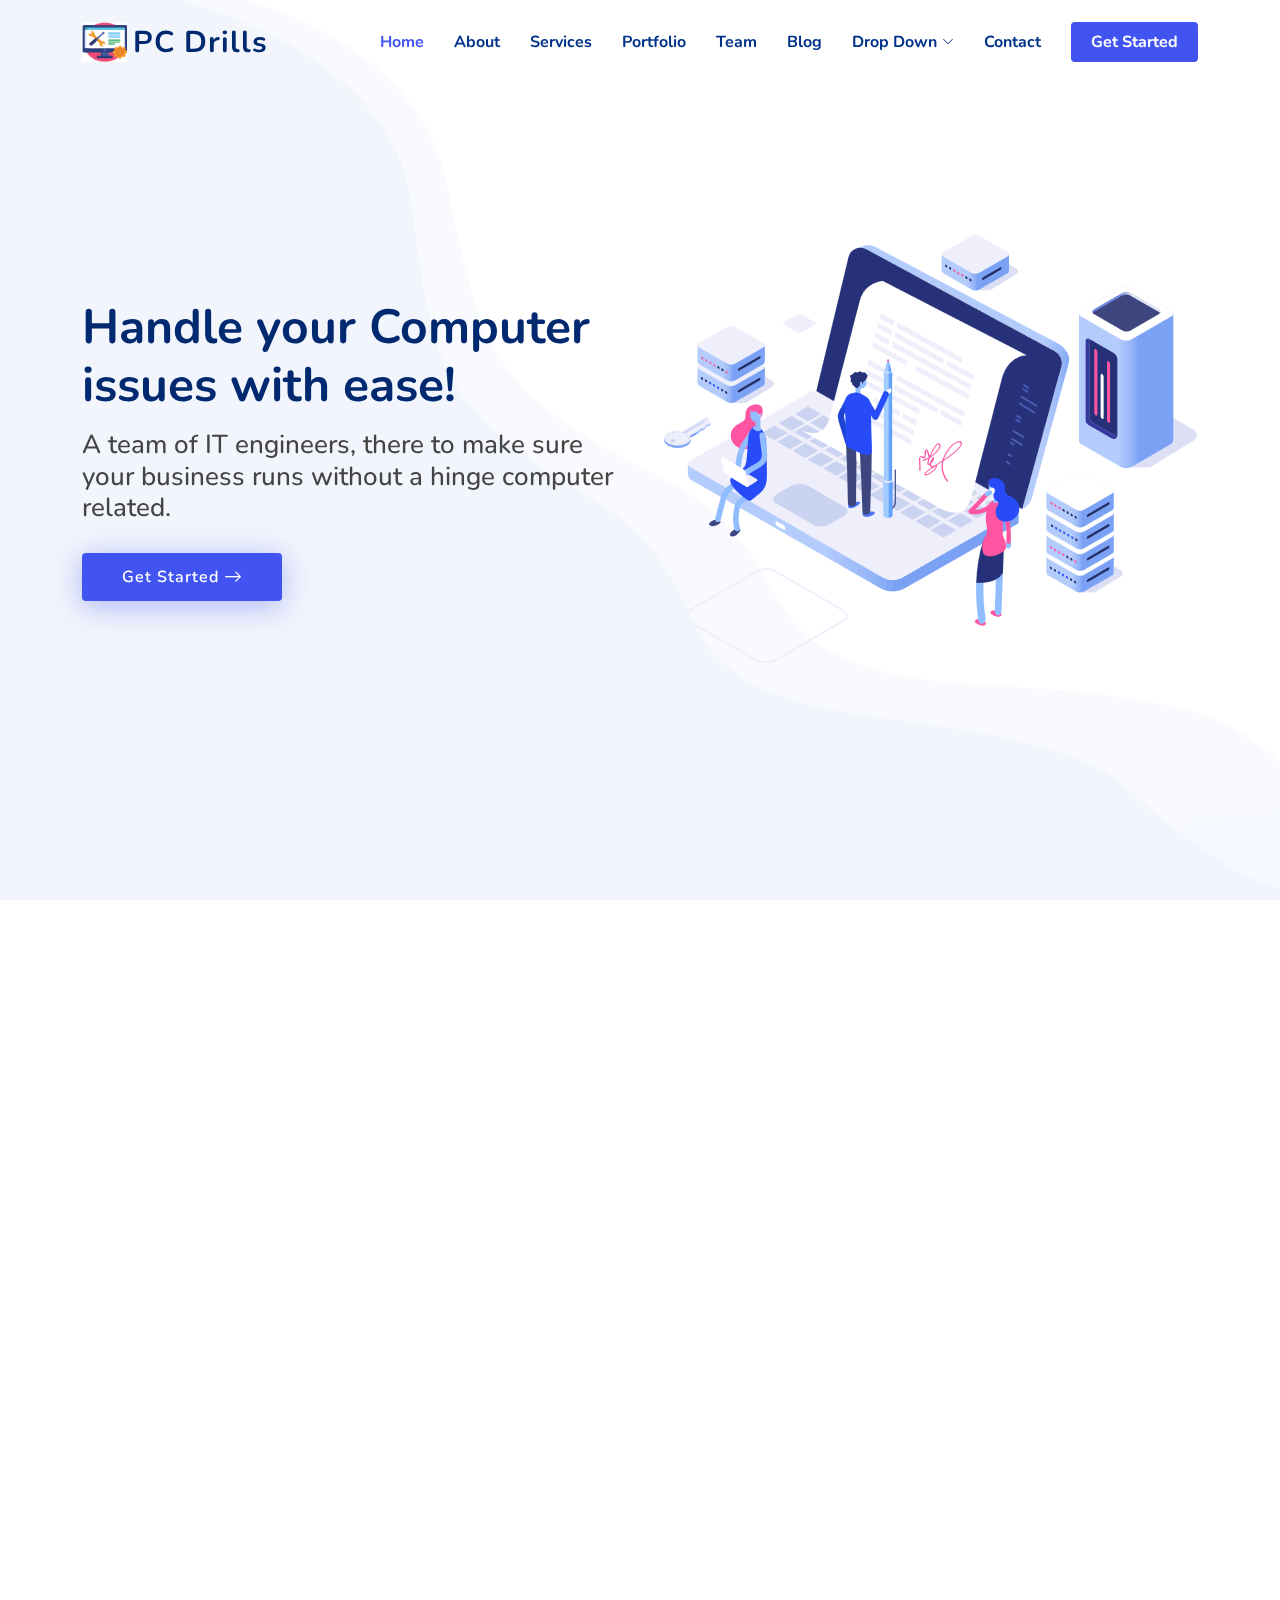
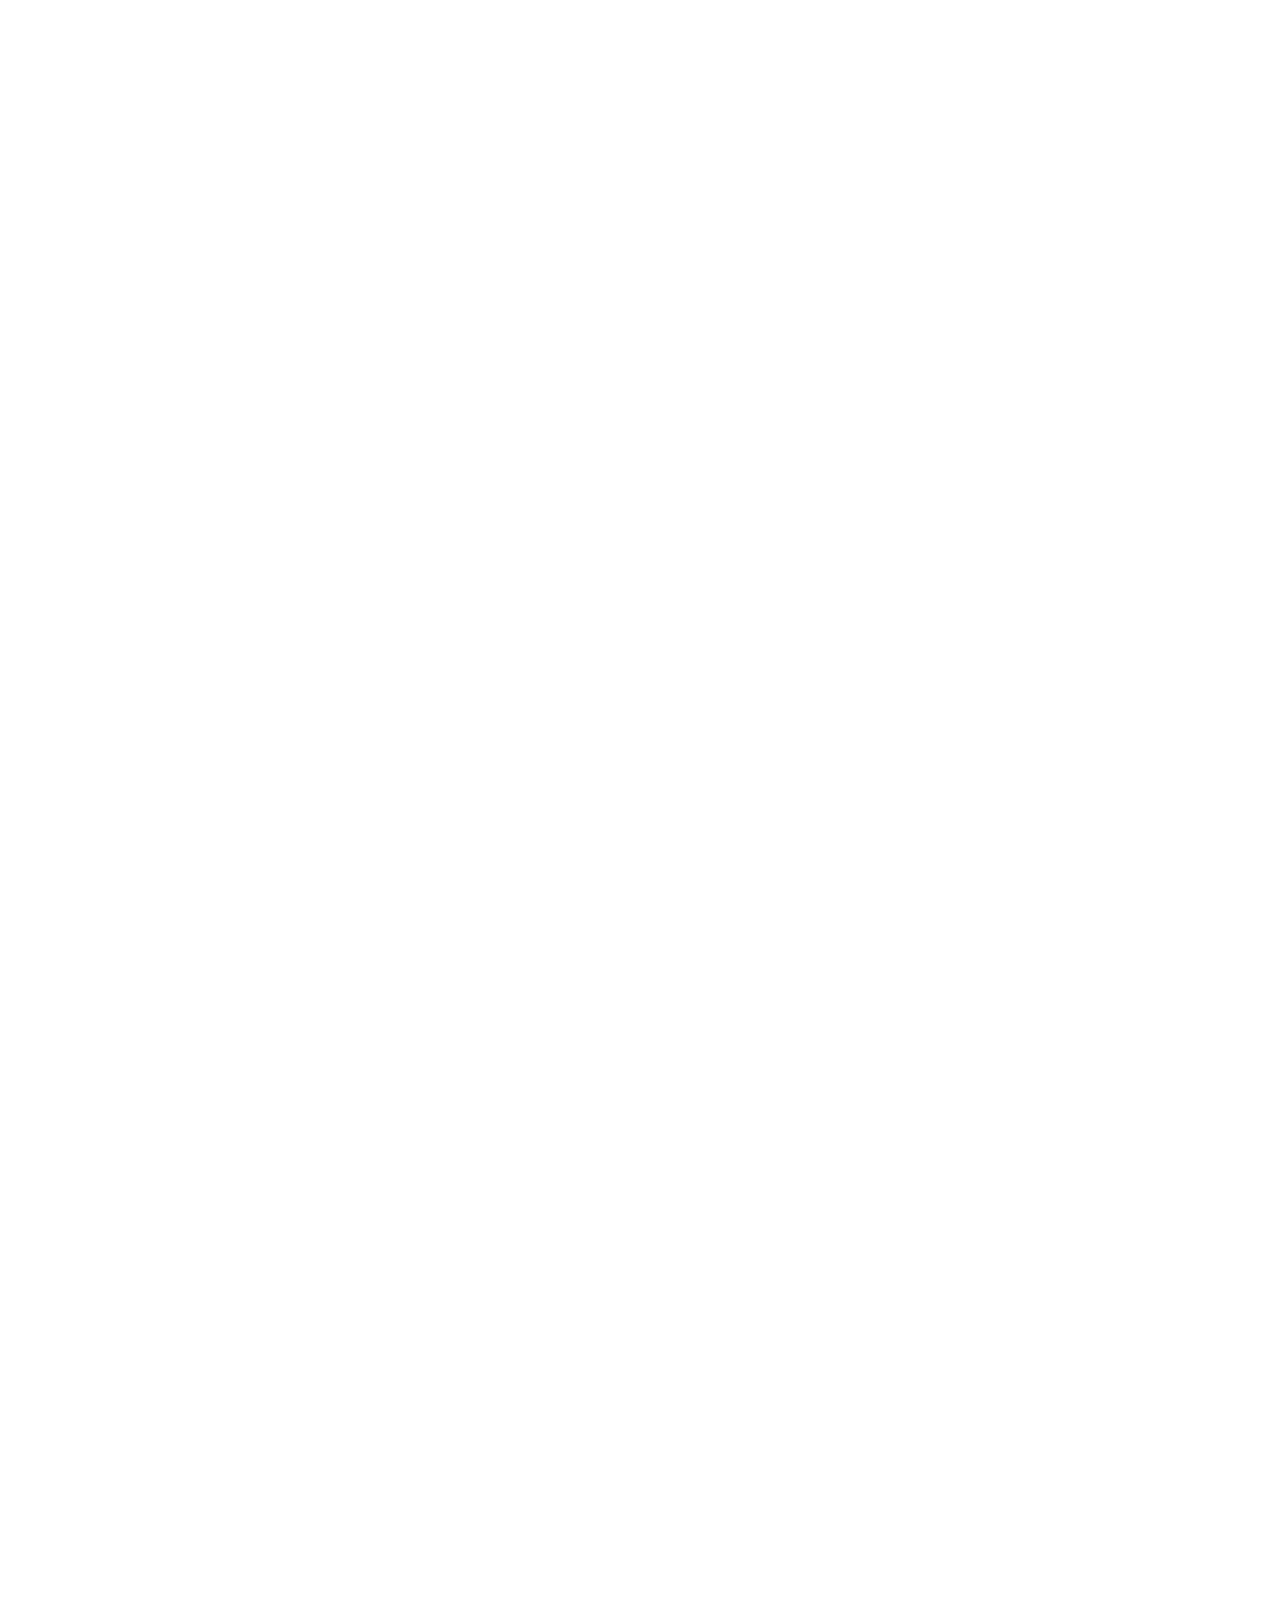
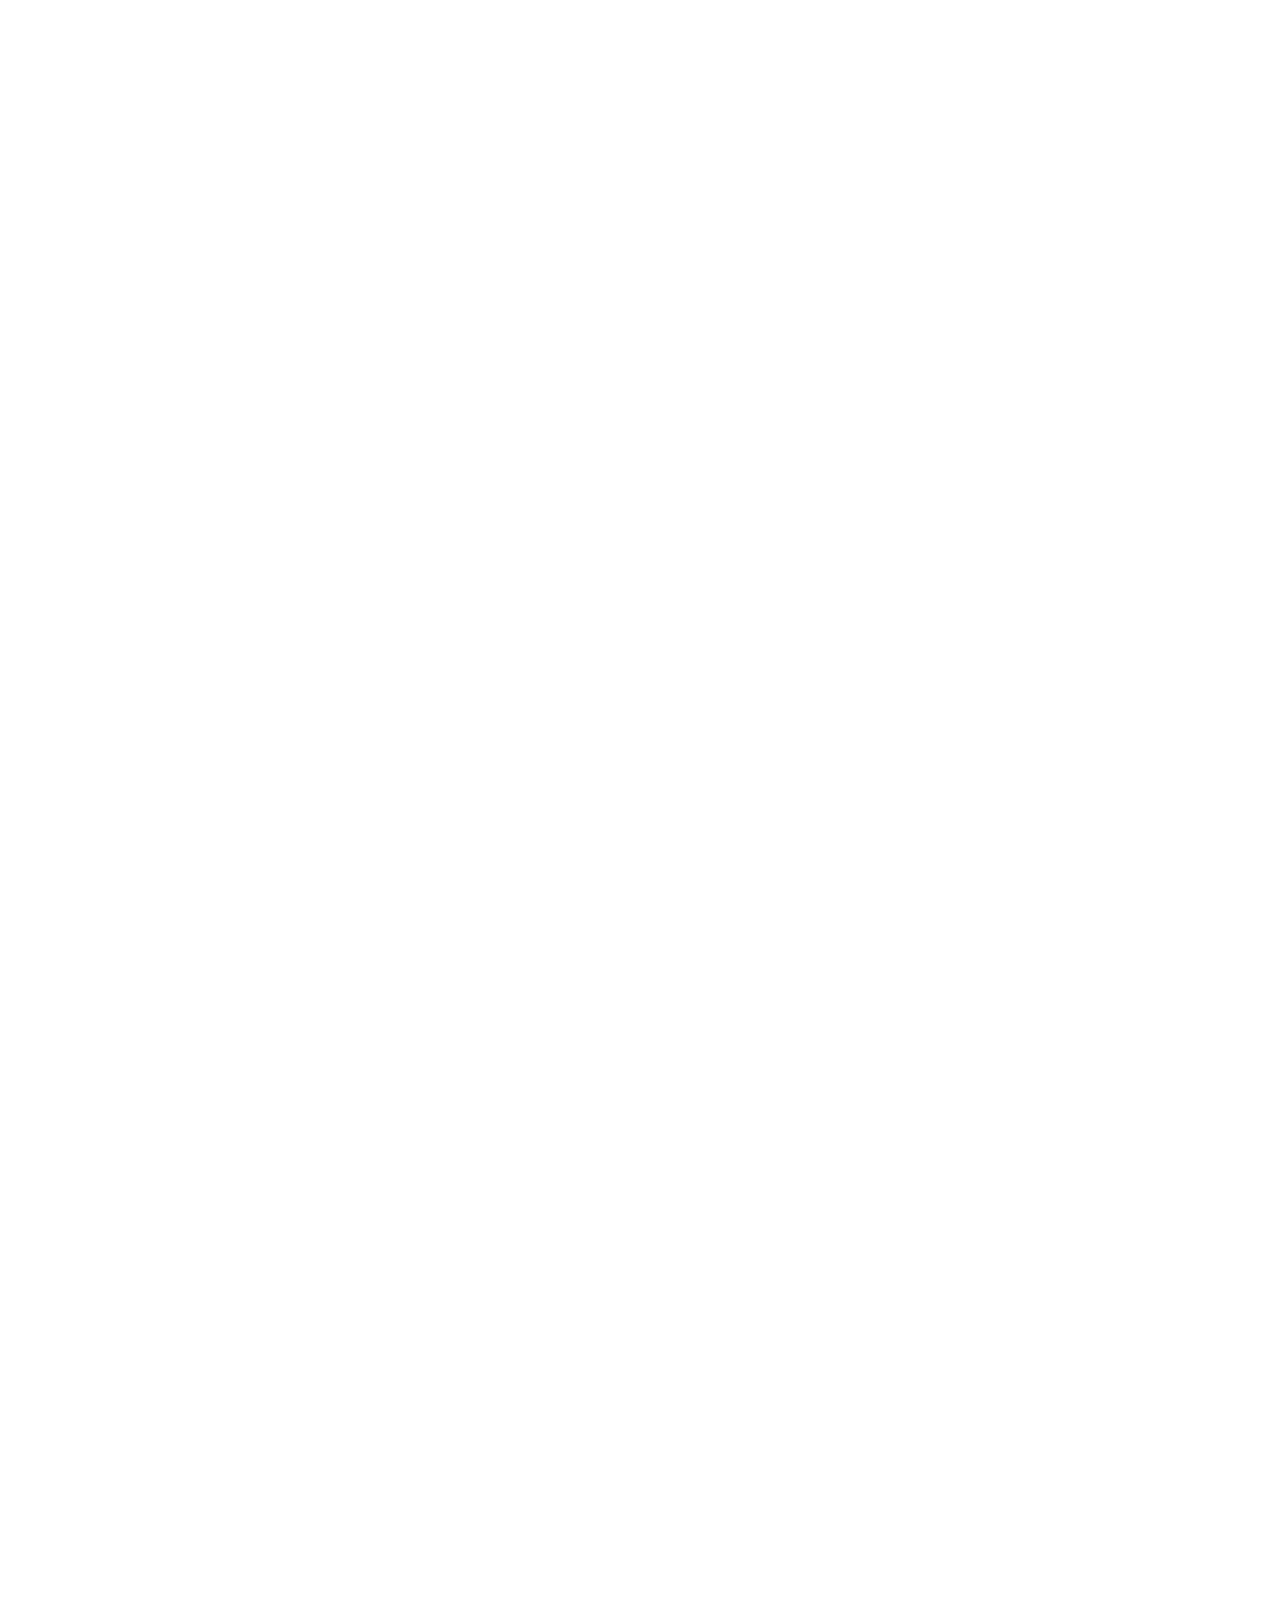
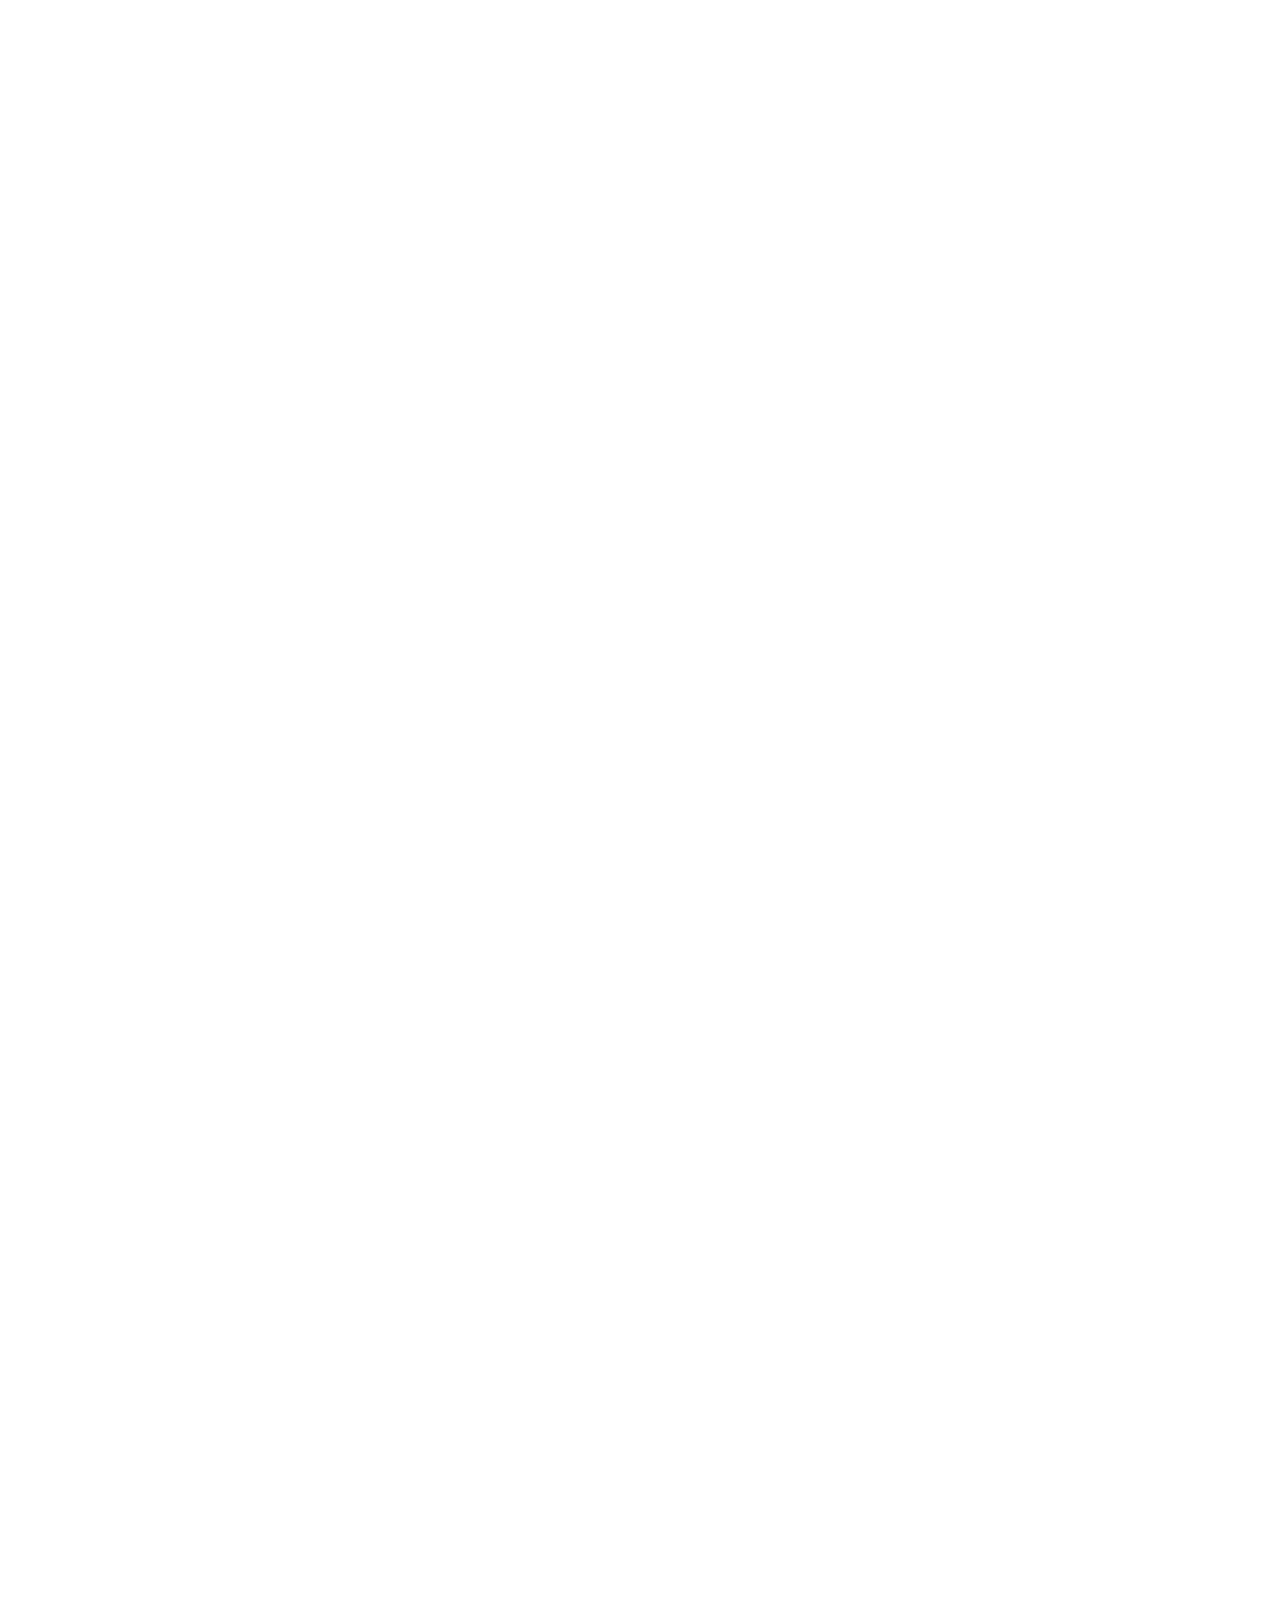
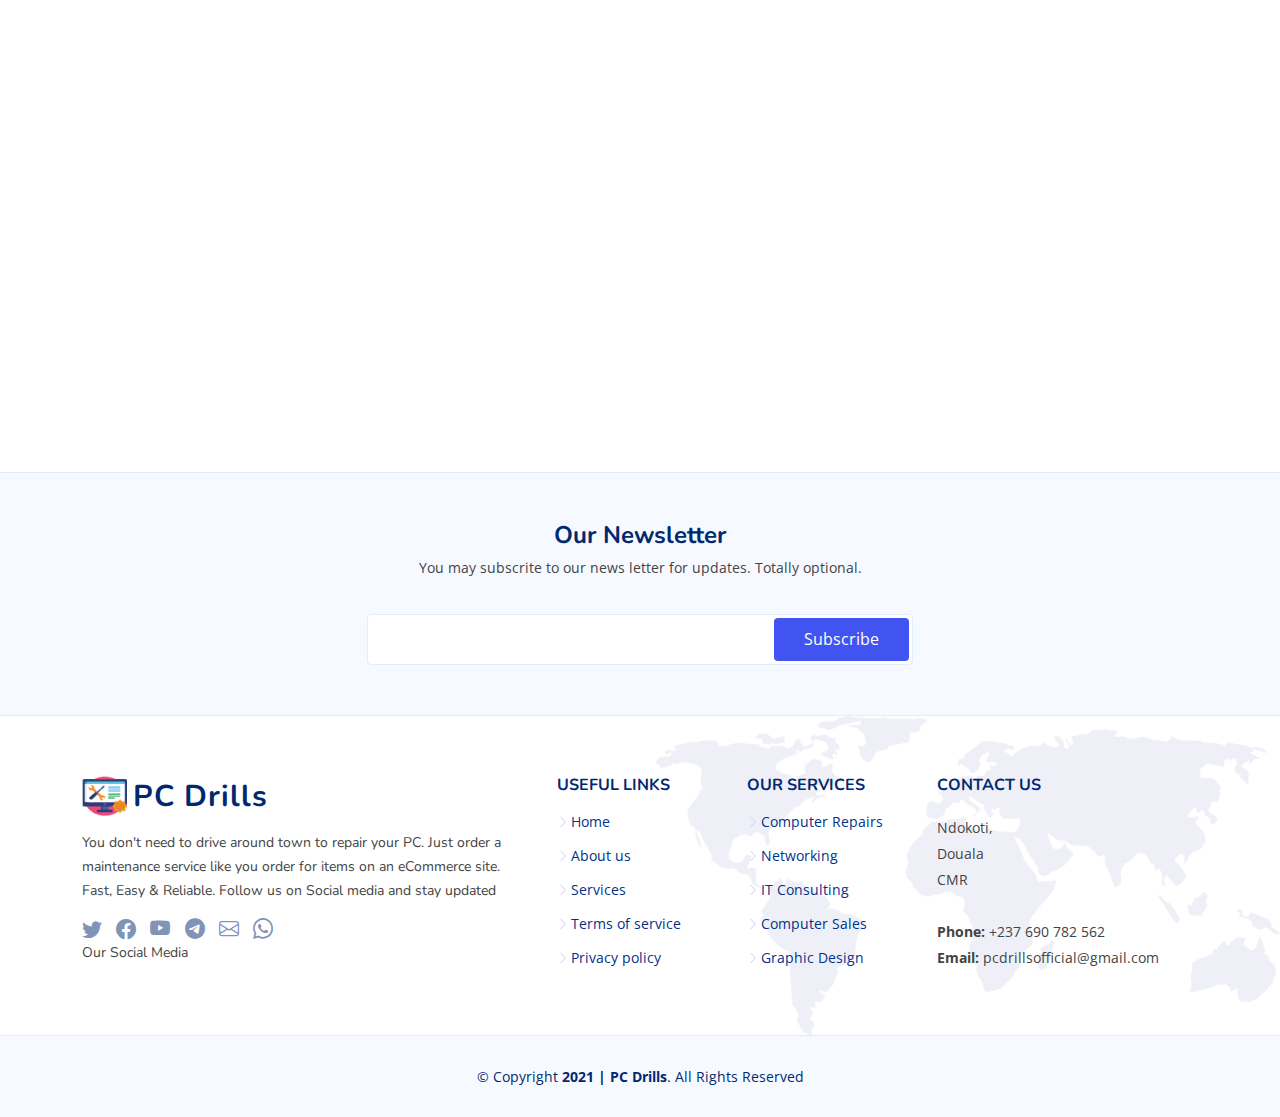
==== commit 506a0dd6: "Just removing some unused code (mostly comments)" ====
--- a/index.html
+++ b/index.html
@@ -1303,14 +1303,7 @@
 
     <div class="container">
       <div class="copyright">
-        &copy; Copyright <strong><span>PC Drills</span></strong>. All Rights Reserved
-      </div>
-      <div class="credits">
-        <!-- All the links in the footer should remain intact. -->
-        <!-- You can delete the links only if you purchased the pro version. -->
-        <!-- Licensing information: https://bootstrapmade.com/license/ -->
-        <!-- Purchase the pro version with working PHP/AJAX contact form: https://bootstrapmade.com/flexstart-bootstrap-startup-template/ -->
-        Designed by <a href="https://bootstrapmade.com/">BootstrapMade</a>
+        &copy; Copyright <strong><span>2021 | PC Drills</span></strong>. All Rights Reserved
       </div>
     </div>
   </footer><!-- End Footer -->
